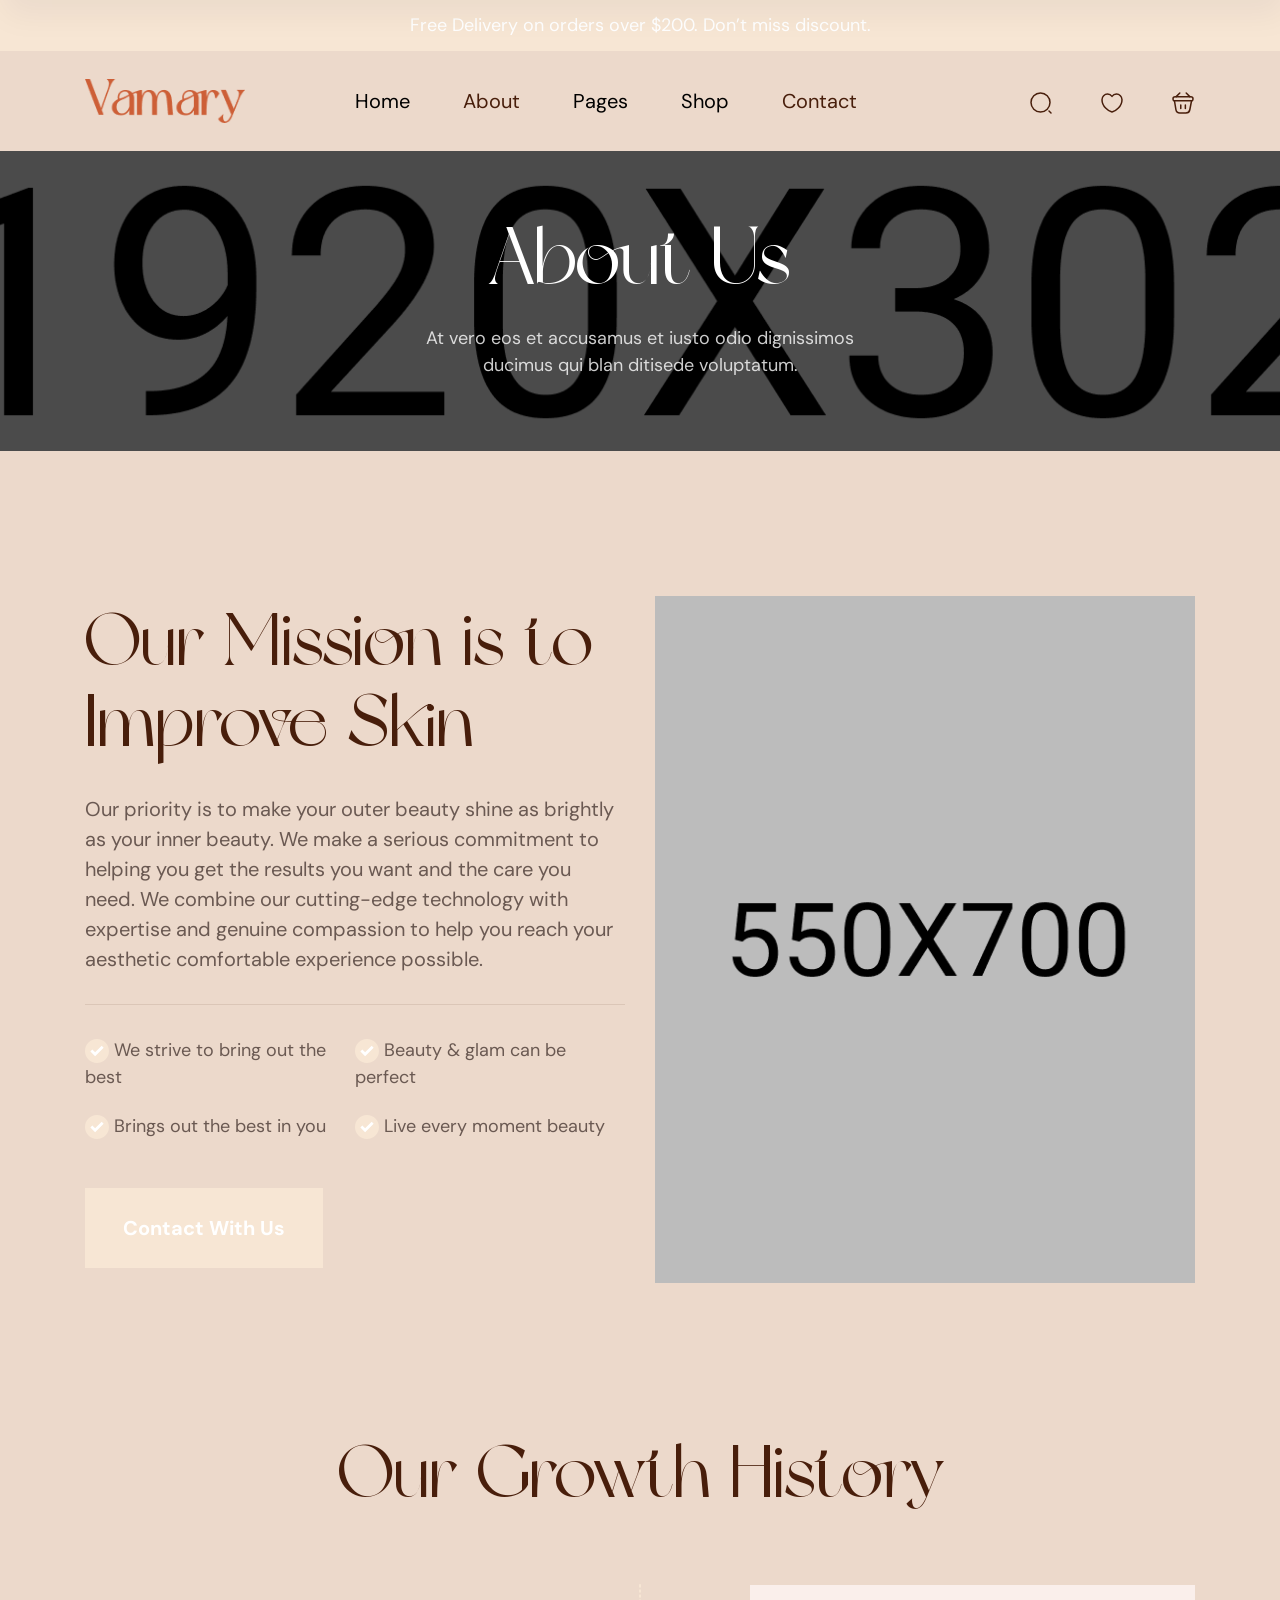
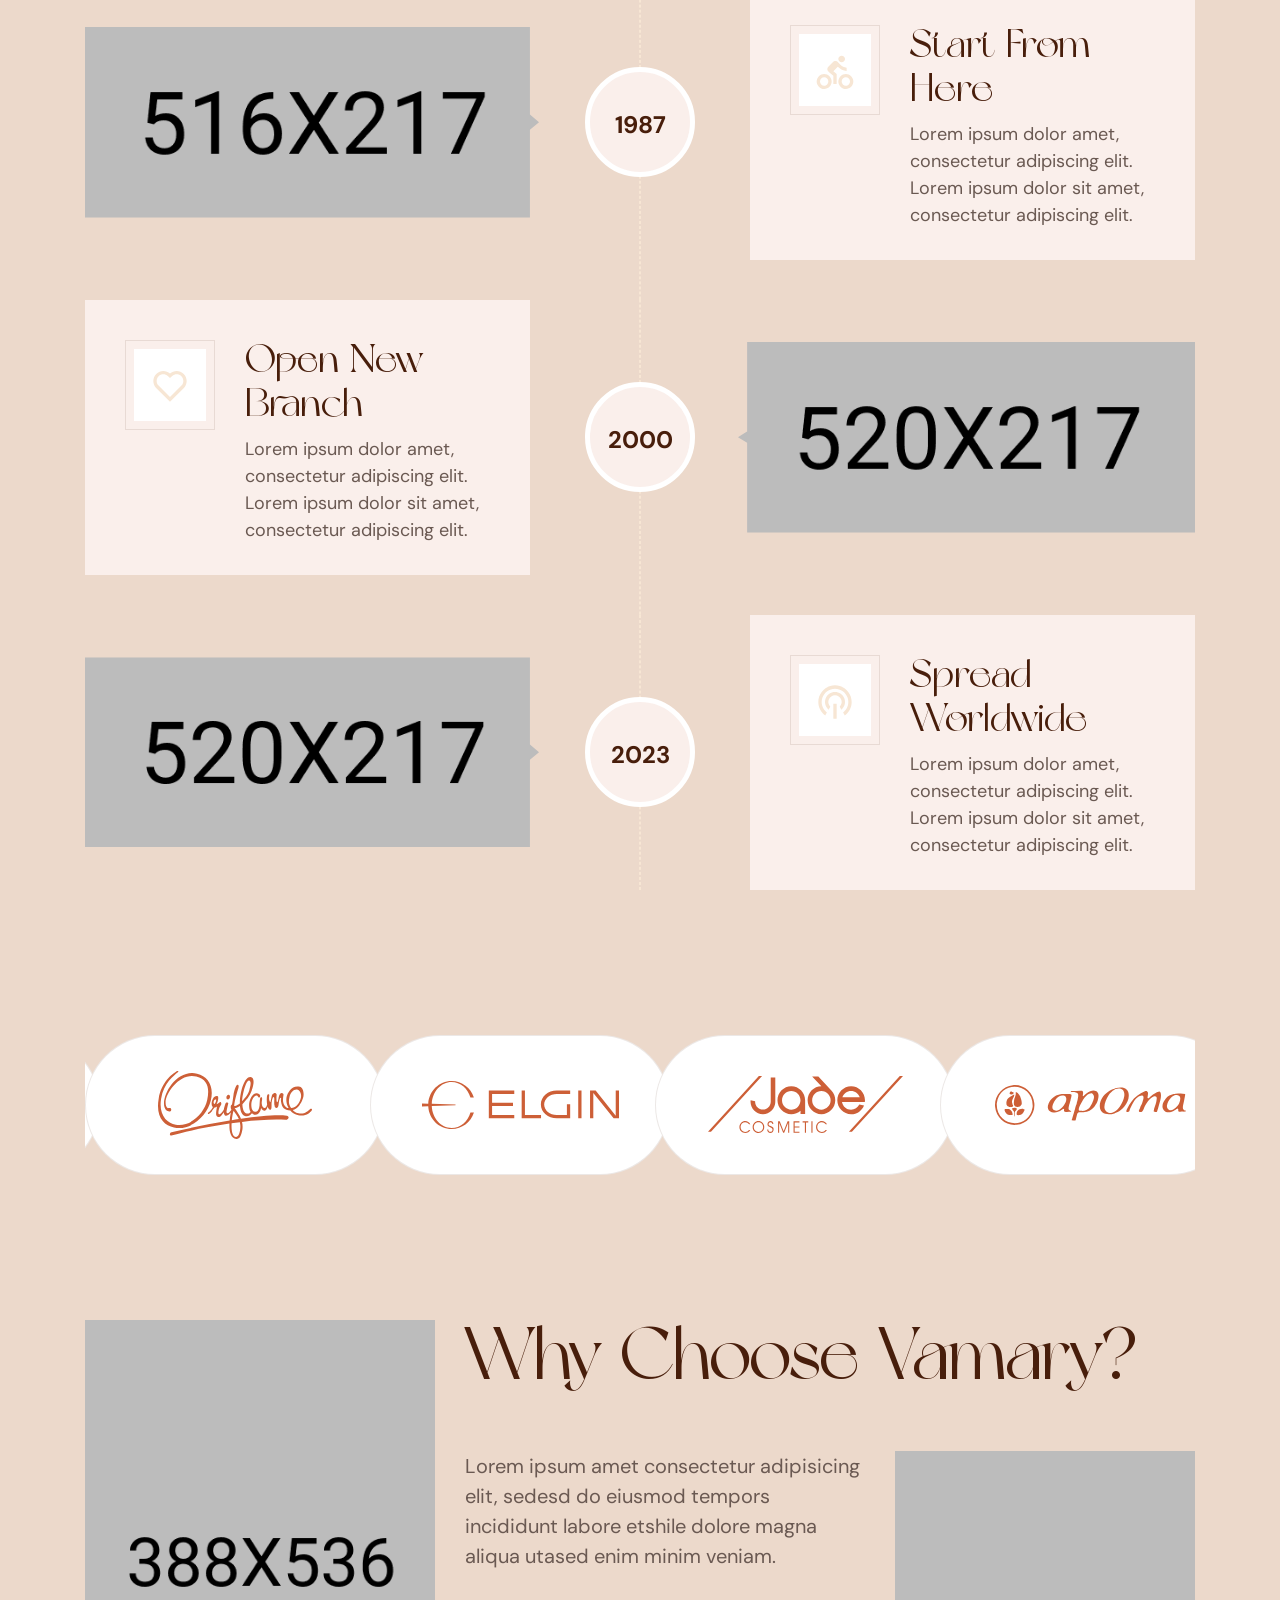
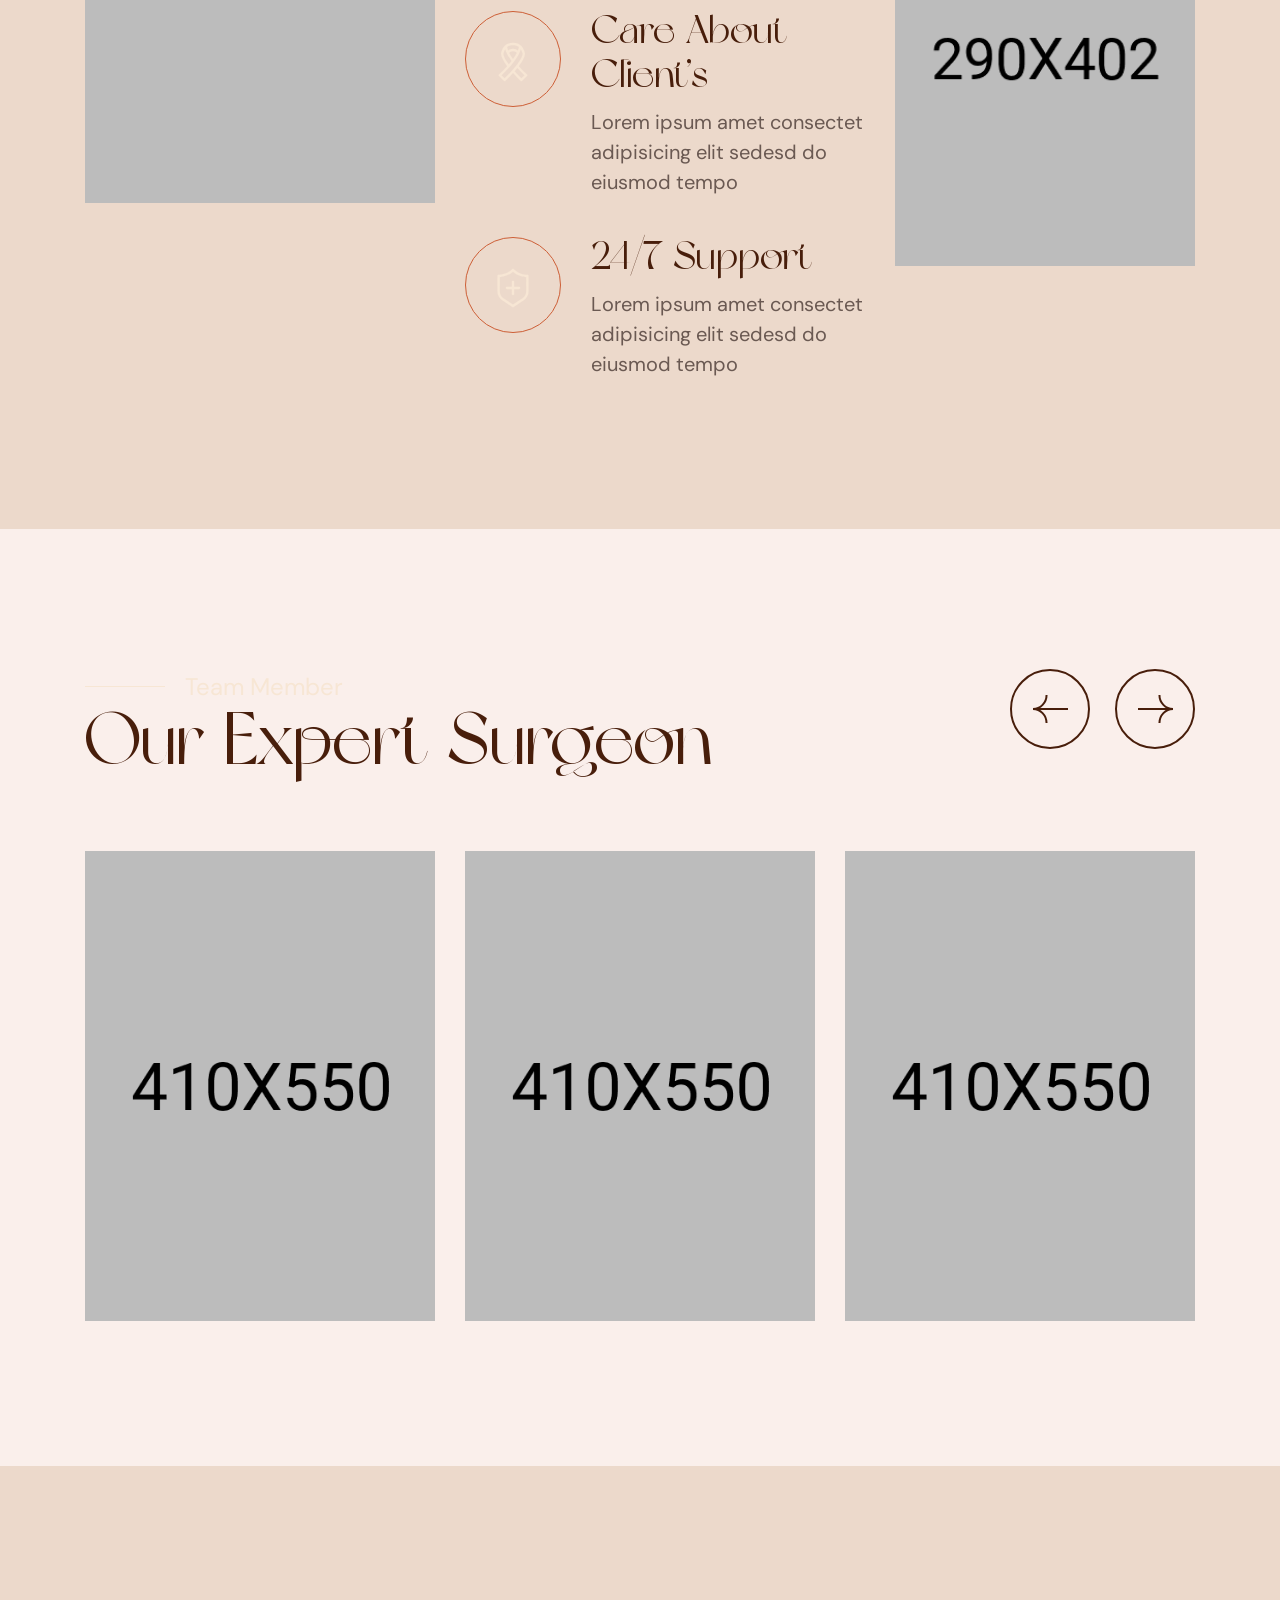
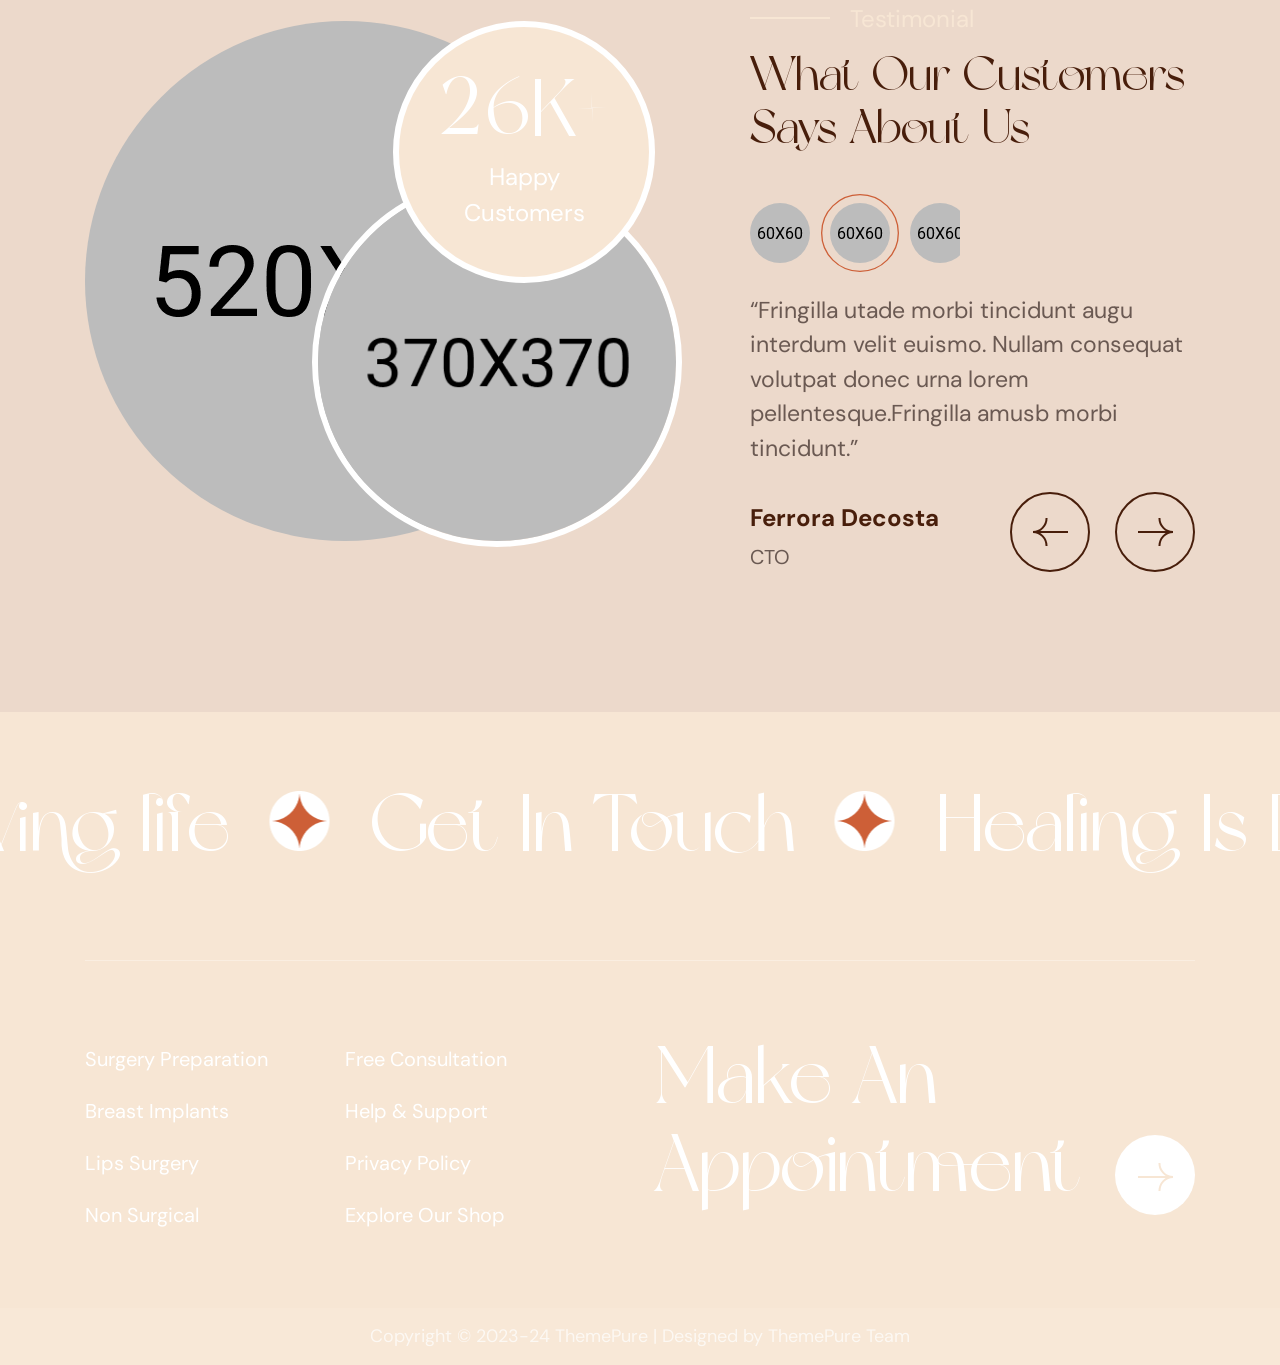
==== about.html @ edbf357f "init" ====
<!doctype html>
<html class="no-js" lang="zxx">
   <head>
      <meta charset="utf-8">
      <meta http-equiv="x-ua-compatible" content="ie=edge">
      <title>Vamary - Plastic Surgery HTML5 Template</title>
      <meta name="description" content="">
      <meta name="viewport" content="width=device-width, initial-scale=1">

      <!-- Place favicon.ico in the root directory -->
      <link rel="shortcut icon" type="image/x-icon" href="assets/img/logo/favicon.png">

      <!-- CSS here -->
      <link rel="stylesheet" href="assets/css/bootstrap.css">
      <link rel="stylesheet" href="assets/css/animate.css">
      <link rel="stylesheet" href="assets/css/swiper-bundle.css">
      <link rel="stylesheet" href="assets/css/slick.css">
      <link rel="stylesheet" href="assets/css/nouislider.css">
      <link rel="stylesheet" href="assets/css/magnific-popup.css">
      <link rel="stylesheet" href="assets/css/splide.css">
      <link rel="stylesheet" href="assets/css/font-awesome-pro.css">
      <link rel="stylesheet" href="assets/css/hover-reveal.css">
      <link rel="stylesheet" href="assets/css/odometer.css">
      <link rel="stylesheet" href="assets/css/spacing.css">
      <link rel="stylesheet" href="assets/css/main.css">
   </head>
   <body>
      <!--[if lte IE 9]>
      <p class="browserupgrade">You are using an <strong>outdated</strong> browser. Please <a href="https://browsehappy.com/">upgrade your browser</a> to improve your experience and security.</p>
      <![endif]-->


      <!-- pre loader area start -->
      <div id="loading">
         <div id="loading-center">
            <div id="loading-center-absolute">
               <div class="object" id="object_one"></div>
               <div class="object" id="object_two" style="left:20px;"></div>
               <div class="object" id="object_three" style="left:40px;"></div>
               <div class="object" id="object_four" style="left:60px;"></div>
               <div class="object" id="object_five" style="left:80px;"></div>
            </div>
         </div>
      </div>
      <!-- pre loader area end -->

      <!-- back to top start -->
      <div class="back-to-top-wrapper">
         <button id="back_to_top" type="button" class="back-to-top-btn">
            <svg width="12" height="7" viewBox="0 0 12 7" fill="none" xmlns="http://www.w3.org/2000/svg">
               <path d="M11 6L6 1L1 6" stroke="currentColor" stroke-width="1.5" stroke-linecap="round" stroke-linejoin="round"/>
            </svg>               
         </button>
      </div>
      <!-- back to top end -->

      <!-- header area start -->
      <header>
         <div class="header__area header-6">
            <div class="header__top theme-bg">
               <div class="container">
                  <div class="row">
                     <div class="col-lg-12">
                        <div class="header__top-content text-center">
                           <span>Free Delivery on orders over $200. Don’t miss discount.</span>
                        </div>
                     </div>
                  </div>
               </div>
            </div>
            <div class="header__bottom" id="header-sticky">
               <div class="container">
                  <div class="row align-items-center">
                     <div class="col-xxl-3 col-xl-2 col-lg-6 col-md-6 col-6">
                        <div class="logo">
                           <a href="index.html">
                              <img src="assets/img/logo/logo-2.png" alt="logo">
                           </a>
                        </div>
                     </div>
                     <div class="col-xxl-6 col-xl-7 d-none d-xl-block">
                        <div class="main-menu menu-position">
                           <nav id="mobile-menu" class="tp-main-menu-content">
                              <ul>
                                 <li class="has-dropdown">
                                    <a href="index.html">Home</a>
                                    <div class="tp-submenu has-homemenu">
                                       <div class="row gx-6 row-cols-1 row-cols-sm-2 row-cols-xl-4">
                                          <div class="col homemenu active">
                                             <div class="homemenu-thumb">
                                                <img src="assets/img/menu/home-1.jpg" alt="">
                                             </div>
                                             <div class="homemenu-btn">
                                                <a class="menu-btn" href="index.html">View Demo</a>
                                             </div>
                                          </div>
                                          <div class="col homemenu">
                                             <div class="homemenu-thumb">
                                                <img src="assets/img/menu/home-2.jpg" alt="">
                                             </div>
                                             <div class="homemenu-btn">
                                                <a class="menu-btn" href="index-2.html">View Demo</a>
                                             </div>
                                          </div>
                                          <div class="col homemenu">
                                             <div class="homemenu-thumb">
                                                <img src="assets/img/menu/home-3.jpg" alt="">
                                             </div>
                                             <div class="homemenu-btn">
                                                <a class="menu-btn" href="index-3.html">View Demo</a>
                                             </div>
                                          </div>
                                          <div class="col homemenu">
                                             <div class="homemenu-thumb">
                                                <img src="assets/img/menu/home-4.jpg" alt="">
                                             </div>
                                             <div class="homemenu-btn">
                                                <a class="menu-btn" href="index-4.html">View Demo</a>
                                             </div>
                                          </div>
                                          <div class="col homemenu">
                                             <div class="homemenu-thumb">
                                                <img src="assets/img/menu/home-5.jpg" alt="">
                                             </div>
                                             <div class="homemenu-btn">
                                                <a class="menu-btn" href="index-5.html">View Demo</a>
                                             </div>
                                          </div>
                                          <div class="col homemenu">
                                             <div class="homemenu-thumb">
                                                <img src="assets/img/menu/home-6.jpg" alt="">
                                             </div>
                                             <div class="homemenu-btn">
                                                <a class="menu-btn" href="index-6.html">View Demo</a>
                                             </div>
                                          </div>
                                          <div class="col homemenu">
                                             <div class="homemenu-thumb">
                                                <img src="assets/img/menu/home-7.jpg" alt="">
                                             </div>
                                             <div class="homemenu-btn">
                                                <a class="menu-btn" href="index-7.html">View Demo</a>
                                             </div>
                                          </div>
                                          <div class="col homemenu">
                                             <div class="homemenu-thumb comming-demo">
                                                <img src="assets/img/menu/home-7.jpg" alt="">
                                             </div>
                                             <div class="homemenu-btn comming-btn">
                                                <a class="menu-btn" href="comming-soon.html">Up Comming</a>
                                             </div>
                                          </div>
                                       </div>
                                    </div>
                                 </li>
                                 <li>
                                    <a href="about.html">About</a>
                                 </li>
                                 <li class="has-dropdown">
                                    <a href="#">Pages</a>
                                    <ul class="tp-submenu">
                                       <li><a href="case.html">Case</a></li>
                                       <li><a href="case-details.html">Case Details</a></li>
                                       <li><a href="services.html">Services</a></li>
                                       <li><a href="service-details.html">Services Details</a></li>
                                       <li><a href="team.html">Team</a></li>
                                       <li><a href="team-details.html">Team Details</a></li>
                                       <li><a href="pricing.html">Pricing</a></li>
                                       <li><a href="faq.html">FAQ</a></li>
                                       <li><a href="appointment.html">Appointment</a></li>
                                       <li><a href="blog.html">Blog</a></li>
                                       <li><a href="blog-grid.html">Blog Grid</a></li>
                                       <li><a href="blog-details.html">Blog Details</a></li>
                                    </ul>
                                 </li>
                                 <li class="has-dropdown">
                                    <a href="shop.html">Shop</a>
                                    <ul class="tp-submenu">
                                       <li><a href="shop.html">Shop</a></li>
                                       <li><a href="shop-details.html">Shop Details</a></li>
                                       <li><a href="cart.html">Cart</a></li>
                                       <li><a href="checkout.html">Checkout</a></li>
                                       <li><a href="wishlist.html">Wishlist</a></li>
                                       <li><a href="order.html">Order</a></li>
                                       <li><a href="login.html">Log In</a></li>
                                       <li><a href="register.html">Register</a></li>
                                       <li><a href="forgot.html">Reset Password</a></li>
                                    </ul>
                                 </li>
                                 <li>
                                    <a href="contact.html">Contact</a>
                                 </li>
                              </ul>
                           </nav>
                        </div>
                     </div>
                     <div class="col-xxl-3 col-xl-3 col-lg-6 col-md-6 col-6">
                        <div class="header__bottom-right d-flex justify-content-end align-items-center">
                           <div class="d-none d-sm-block">
                              <div class="header__right header-3__right header__opacity d-flex justify-content-end align-items-center">
                                 <button class="tp-search-toggle">
                                    <span>
                                       <svg width="24" height="24" viewBox="0 0 24 24" fill="none" xmlns="http://www.w3.org/2000/svg">
                                          <path d="M11.5 21C16.7467 21 21 16.7467 21 11.5C21 6.25329 16.7467 2 11.5 2C6.25329 2 2 6.25329 2 11.5C2 16.7467 6.25329 21 11.5 21Z" stroke="currentColor" stroke-width="1.5" stroke-linecap="round" stroke-linejoin="round"/>
                                          <path d="M22 22L20 20" stroke="currentColor" stroke-width="1.5" stroke-linecap="round" stroke-linejoin="round"/>
                                       </svg>
                                    </span>
                                 </button>
                                 <a href="wishlist.html">
                                    <span>
                                       <svg width="22" height="20" viewBox="0 0 22 20" fill="none" xmlns="http://www.w3.org/2000/svg">
                                          <path d="M11.62 18.8096C11.28 18.9296 10.72 18.9296 10.38 18.8096C7.48 17.8196 1 13.6896 1 6.68961C1 3.59961 3.49 1.09961 6.56 1.09961C8.38 1.09961 9.99 1.97961 11 3.33961C12.01 1.97961 13.63 1.09961 15.44 1.09961C18.51 1.09961 21 3.59961 21 6.68961C21 13.6896 14.52 17.8196 11.62 18.8096Z" stroke="currentColor" stroke-width="1.5" stroke-linecap="round" stroke-linejoin="round"/>
                                       </svg>
                                    </span>
                                 </a>
                                 <div class="cart-list-wrap">
                                    <a href="cart.html" class="cart-list-wrapper">
                                       <span>
                                          <svg width="24" height="24" viewBox="0 0 24 24" fill="none" xmlns="http://www.w3.org/2000/svg">
                                             <path d="M8.81141 2L5.19141 5.63" stroke="currentColor" stroke-width="1.5" stroke-miterlimit="10" stroke-linecap="round" stroke-linejoin="round"/>
                                             <path d="M15.1914 2L18.8114 5.63" stroke="currentColor" stroke-width="1.5" stroke-miterlimit="10" stroke-linecap="round" stroke-linejoin="round"/>
                                             <path d="M2 7.84961C2 5.99961 2.99 5.84961 4.22 5.84961H19.78C21.01 5.84961 22 5.99961 22 7.84961C22 9.99961 21.01 9.84961 19.78 9.84961H4.22C2.99 9.84961 2 9.99961 2 7.84961Z" stroke="currentColor" stroke-width="1.5"/>
                                             <path d="M9.76172 14V17.55" stroke="currentColor" stroke-width="1.5" stroke-linecap="round"/>
                                             <path d="M14.3594 14V17.55" stroke="currentColor" stroke-width="1.5" stroke-linecap="round"/>
                                             <path d="M3.5 10L4.91 18.64C5.23 20.58 6 22 8.86 22H14.89C18 22 18.46 20.64 18.82 18.76L20.5 10" stroke="currentColor" stroke-width="1.5" stroke-linecap="round"/>
                                          </svg>                                       
                                       </span>
                                    </a>
                                    <div class="mini-cart-box">
                                       <div class="mini-cart cart-list">
                                          <div class="mini-cart-item">
                                             <div class="mini-cart-thumb">
                                                <a href="shop-details.html"><img src="assets/img/product/product-7/product-9.jpg" alt=""></a>
                                             </div>
                                             <div class="mini-cart-content">
                                                <h5 class="mini-cart-title"><a href="shop-details.html">Cocooil - Body Oil</a></h5>
                                                <div class="mini-cart-price">
                                                   <span class="mini-cart-quantity">1 × 
                                                      <span class="mini-cart-amount">$26.00</span>
                                                   </span>
                                                </div>
                                             </div>
                                             <div class="mini-cart-remove">
                                                <a class="removeremove_from_cart_button" href="#">×</a>
                                             </div>
                                          </div>
                                          <div class="mini-cart-item">
                                             <div class="mini-cart-thumb">
                                                <a href="shop-details.html"><img src="assets/img/product/product-7/product-8.jpg" alt=""></a>
                                             </div>
                                             <div class="mini-cart-content">
                                                <h5 class="mini-cart-title"><a href="shop-details.html">Laneige Fresh Calming</a></h5>
                                                <div class="mini-cart-price">
                                                   <span class="mini-cart-quantity">3 × 
                                                      <span class="mini-cart-amount">$380.00</span>
                                                   </span>
                                                </div>
                                             </div>
                                             <div class="mini-cart-remove">
                                                <a class="removeremove_from_cart_button" href="#">×</a>
                                             </div>
                                          </div>
                                          <div class="mini-cart-item">
                                             <div class="mini-cart-thumb">
                                                <a href="shop-details.html"><img src="assets/img/product/product-7/product-7.jpg" alt=""></a>
                                             </div>
                                             <div class="mini-cart-content">
                                                <h5 class="mini-cart-title"><a href="shop-details.html">Black Rose Mask</a></h5>
                                                <div class="mini-cart-price">
                                                   <span class="mini-cart-quantity">2 × 
                                                      <span class="mini-cart-amount">$240.00</span>
                                                   </span>
                                                </div>
                                             </div>
                                             <div class="mini-cart-remove">
                                                <a class="removeremove_from_cart_button" href="#">×</a>
                                             </div>
                                          </div>
                                       </div>
                                       <div class="mini-cart-total">
                                          <strong>Subtotal:</strong>
                                          <span class="mini-cart-price-amount">$956.00</span>
                                       </div>
                                       <div class="mini-cart-buttons">
                                          <a class="tp-btn cart-btn" href="cart.html">View cart</a>
                                          <a class="tp-btn" href="checkout.html">Checkout</a>
                                       </div>
                                    </div>
                                 </div>
                              </div>
                           </div>
                           <div class="offcanvas-btn header__offcanvas-btn d-xl-none ml-20">
                              <button class="offcanvas-open-btn"><i class="fa-solid fa-bars"></i></button>
                           </div>
                        </div>
                     </div>
                  </div>
               </div>
            </div>
         </div>
      </header>
      <!-- header area end -->

      <!-- offcanvas area start -->
      <div class="offcanvas__area">
         <div class="offcanvas__wrapper">
            <div class="offcanvas__close">
               <button class="offcanvas__close-btn offcanvas-close-btn">
                  <svg width="12" height="12" viewBox="0 0 12 12" fill="none" xmlns="http://www.w3.org/2000/svg">
                     <path d="M11 1L1 11" stroke="currentColor" stroke-width="1.5" stroke-linecap="round"
                        stroke-linejoin="round" />
                     <path d="M1 1L11 11" stroke="currentColor" stroke-width="1.5" stroke-linecap="round"
                        stroke-linejoin="round" />
                  </svg>
               </button>
            </div>
            <div class="offcanvas__content">
               <div class="offcanvas__top mb-70 d-flex justify-content-between align-items-center">
                  <div class="offcanvas__logo logo">
                     <a href="index.html">
                        <img src="assets/img/logo/logo.png" alt="logo">
                     </a>
                  </div>
               </div>
               <div class="tp-main-menu-mobile"></div>
               <div class="offcanvas__btn">
                  <a href="contact.html" class="tp-btn-offcanvas">Getting Started <i
                        class="fa-regular fa-chevron-right"></i></a>
               </div>
               <div class="side-info-contact">
                  <span>we are here</span>
                  <p>1489 Langley Ave <br> Grand Forks Afb, North.</p>
               </div>
               <div class="side-info-social">
                  <a href="#"><i class="fa-brands fa-facebook-f"></i></a>
                  <a href="#"><i class="fa-brands fa-twitter"></i></a>
                  <a href="#"><i class="fa-brands fa-pinterest-p"></i></a>
                  <a href="#"><i class="fa-solid fa-paper-plane"></i></a>
               </div>
            </div>
         </div>
      </div>
      <div class="body-overlay"></div>
      <!-- offcanvas area end -->

      <!-- header-search -->
      <div class="tpsearchbar tp-sidebar-area">
         <button class="tpsearchbar__close"><i class="fal fa-times"></i></button>
         <div class="search-wrap text-center">
            <div class="container">
               <div class="row justify-content-center">
                  <div class="col-lg-8 col-md-12 col-12 pt-100 pb-100">
                     <h2 class="tpsearchbar__title">What Are You Looking For?</h2>
                     <div class="tpsearchbar__form">
                        <form action="#">
                           <input type="text" name="search" placeholder="Search Product...">
                           <button class="tpsearchbar__search-btn"><i class="fal fa-search"></i></button>
                        </form>
                     </div>
                  </div>
               </div>
            </div>
         </div>
      </div>
      <div class="search-body-overlay"></div>
      <!-- header-search-end -->

      <main>

         <!-- breadcrumb-area-start -->
         <section class="breadcrumb-area tpbreadcrumb-overlay" data-background="assets/img/breadcrumb/breadcrumb-bg-2.jpg">
            <div class="container">
               <div class="row align-items-center">
                  <div class="col-12">
                     <div class="tpbreadcrumb text-center">
                        <h2 class="tpbreadcrumb-title">About Us</h2>
                        <p>At vero eos et accusamus et iusto odio dignissimos <br> ducimus qui blan ditisede voluptatum.</p>
                     </div>
                  </div>
               </div>
            </div>
         </section>
         <!-- breadcrumb-area-end -->

         <!-- about-area-start -->
         <section class="about-area pt-145 pb-95">
            <div class="container">
               <div class="row align-items-center">
                  <div class="col-xl-6 col-lg-7">
                     <div class="about-inner mb-60">
                        <div class="tpsection mb-30">
                           <h2 class="tpsection-title mb-25">Our Mission is to Improve Skin</h2>
                           <p>
                              Our priority is to make your outer beauty shine as brightly as your inner beauty. We make a serious commitment to helping you get the results you want and the care you need. We combine our cutting-edge technology with expertise and genuine compassion to help you reach your aesthetic comfortable experience possible.
                           </p>
                        </div>
                        <ul>
                           <li>
                              <span>
                                 <svg width="24" height="24" viewBox="0 0 24 24" fill="none" xmlns="http://www.w3.org/2000/svg">
                                    <g clip-path="url(#clip0_364_2683)">
                                    <path d="M12.0001 0C18.6301 0 24.0001 5.37 24.0001 12C24.0001 18.63 18.6301 24 12.0001 24C5.37006 24 5.59967e-05 18.63 5.59967e-05 12C-0.019944 5.39 5.32006 0.02 11.9301 0C11.9501 0 11.9801 0 12.0001 0Z" fill="currentColor"/><path d="M18.6516 8.69027L10.1316 17.2203L5.35156 12.4803L7.30156 10.5703L10.1316 13.3603L16.7016 6.78027L18.6516 8.69027Z" fill="white"/></g> <defs><clipPath id="clip0_364_26831"><rect width="24" height="24" fill="white"/></clipPath></defs>
                                 </svg>
                              </span>
                              We strive to bring out the best
                           </li>
                           <li>
                              <span>
                                 <svg width="24" height="24" viewBox="0 0 24 24" fill="none" xmlns="http://www.w3.org/2000/svg">
                                    <g clip-path="url(#clip0_364_2683)">
                                    <path d="M12.0001 0C18.6301 0 24.0001 5.37 24.0001 12C24.0001 18.63 18.6301 24 12.0001 24C5.37006 24 5.59967e-05 18.63 5.59967e-05 12C-0.019944 5.39 5.32006 0.02 11.9301 0C11.9501 0 11.9801 0 12.0001 0Z" fill="currentColor"/><path d="M18.6516 8.69027L10.1316 17.2203L5.35156 12.4803L7.30156 10.5703L10.1316 13.3603L16.7016 6.78027L18.6516 8.69027Z" fill="white"/></g> <defs><clipPath id="clip0_364_26832"><rect width="24" height="24" fill="white"/></clipPath></defs>
                                 </svg>
                              </span>
                              Beauty & glam can be perfect
                           </li>
                           <li>
                              <span>
                                 <svg width="24" height="24" viewBox="0 0 24 24" fill="none" xmlns="http://www.w3.org/2000/svg">
                                    <g clip-path="url(#clip0_364_2683)">
                                    <path d="M12.0001 0C18.6301 0 24.0001 5.37 24.0001 12C24.0001 18.63 18.6301 24 12.0001 24C5.37006 24 5.59967e-05 18.63 5.59967e-05 12C-0.019944 5.39 5.32006 0.02 11.9301 0C11.9501 0 11.9801 0 12.0001 0Z" fill="currentColor"/><path d="M18.6516 8.69027L10.1316 17.2203L5.35156 12.4803L7.30156 10.5703L10.1316 13.3603L16.7016 6.78027L18.6516 8.69027Z" fill="white"/></g> <defs><clipPath id="clip0_364_26833"><rect width="24" height="24" fill="white"/></clipPath></defs>
                                 </svg>
                              </span>
                              Brings out the best in you
                           </li>
                           <li>
                              <span>
                                 <svg width="24" height="24" viewBox="0 0 24 24" fill="none" xmlns="http://www.w3.org/2000/svg">
                                    <g clip-path="url(#clip0_364_2683)">
                                    <path d="M12.0001 0C18.6301 0 24.0001 5.37 24.0001 12C24.0001 18.63 18.6301 24 12.0001 24C5.37006 24 5.59967e-05 18.63 5.59967e-05 12C-0.019944 5.39 5.32006 0.02 11.9301 0C11.9501 0 11.9801 0 12.0001 0Z" fill="currentColor"/><path d="M18.6516 8.69027L10.1316 17.2203L5.35156 12.4803L7.30156 10.5703L10.1316 13.3603L16.7016 6.78027L18.6516 8.69027Z" fill="white"/></g> <defs><clipPath id="clip0_364_26834"><rect width="24" height="24" fill="white"/></clipPath></defs>
                                 </svg>
                              </span>
                              Live every moment beauty
                           </li>
                        </ul>
                        <div class="about-inner-btn">
                           <a href="contact.html" class="tp-btn">Contact With Us</a>
                        </div>
                     </div>
                  </div>
                  <div class="col-xl-6 col-lg-5">
                     <div class="about-inner-wrap text-lg-end mb-60 wow fadeInRight" data-wow-duration="1s" data-wow-delay=".2s">
                        <div class="about-inner-thumb">
                           <img src="assets/img/about/inner/about-inner-1.png" alt="">
                        </div>
                     </div>
                  </div>
               </div>
            </div>
         </section>
         <!-- about-area-end -->

         <!-- history-area-start -->
         <section class="history-area pb-105">
            <div class="container">
               <div class="row">
                  <div class="col-lg-12">
                     <div class="tpsection text-center mb-65">
                        <h2 class="tpsection-title">Our Growth History</h2>
                     </div>
                  </div>
               </div>
               <div class="history-item-main">
                  <ul>
                     <li>
                        <div class="history-item-meta">
                           <div class="row align-items-center">
                              <div class="col-lg-5">
                                 <div class="history-item mb-40 wow fadeInRight" data-wow-duration="1s" data-wow-delay=".2s">
                                    <div class="history-thumb">
                                       <img src="assets/img/history/history-thumb-1.jpg" alt="">
                                    </div>
                                 </div>
                              </div>
                              <div class="col-lg-2">
                                 <div class="history-item mb-40">
                                    <div class="history-item-year text-center">
                                       <span>1987</span>
                                    </div>
                                 </div>
                              </div>
                              <div class="col-lg-5">
                                 <div class="history-item history-content-box mb-40 wow fadeInLeft" data-wow-duration="1s" data-wow-delay=".2s">
                                    <div class="history-item-icon">
                                       <i>
                                          <span>
                                             <svg width="38" height="34" viewBox="0 0 38 34" fill="none" xmlns="http://www.w3.org/2000/svg">
                                                <path d="M8.16675 34.0003C7.18183 34.0003 6.20656 33.8063 5.29662 33.4294C4.38668 33.0525 3.55989 32.5001 2.86345 31.8036C2.16701 31.1072 1.61456 30.2804 1.23765 29.3705C0.860741 28.4605 0.666748 27.4852 0.666748 26.5003C0.666748 25.5154 0.860741 24.5401 1.23765 23.6302C1.61456 22.7203 2.16701 21.8935 2.86345 21.197C3.55989 20.5006 4.38668 19.9481 5.29662 19.5712C6.20656 19.1943 7.18183 19.0003 8.16675 19.0003C10.1559 19.0003 12.0635 19.7905 13.47 21.197C14.8766 22.6035 15.6667 24.5112 15.6667 26.5003C15.6667 28.4894 14.8766 30.3971 13.47 31.8036C12.0635 33.2101 10.1559 34.0003 8.16675 34.0003V34.0003ZM8.16675 30.667C9.27182 30.667 10.3316 30.228 11.113 29.4466C11.8944 28.6652 12.3334 27.6054 12.3334 26.5003C12.3334 25.3953 11.8944 24.3354 11.113 23.554C10.3316 22.7726 9.27182 22.3337 8.16675 22.3337C7.06168 22.3337 6.00187 22.7726 5.22047 23.554C4.43907 24.3354 4.00008 25.3953 4.00008 26.5003C4.00008 27.6054 4.43907 28.6652 5.22047 29.4466C6.00187 30.228 7.06168 30.667 8.16675 30.667V30.667ZM29.8334 34.0003C28.8485 34.0003 27.8732 33.8063 26.9633 33.4294C26.0533 33.0525 25.2266 32.5001 24.5301 31.8036C23.8337 31.1072 23.2812 30.2804 22.9043 29.3705C22.5274 28.4605 22.3334 27.4852 22.3334 26.5003C22.3334 25.5154 22.5274 24.5401 22.9043 23.6302C23.2812 22.7203 23.8337 21.8935 24.5301 21.197C25.2266 20.5006 26.0533 19.9481 26.9633 19.5712C27.8732 19.1943 28.8485 19.0003 29.8334 19.0003C31.8225 19.0003 33.7302 19.7905 35.1367 21.197C36.5432 22.6035 37.3334 24.5112 37.3334 26.5003C37.3334 28.4894 36.5432 30.3971 35.1367 31.8036C33.7302 33.2101 31.8225 34.0003 29.8334 34.0003V34.0003ZM29.8334 30.667C30.9385 30.667 31.9983 30.228 32.7797 29.4466C33.5611 28.6652 34.0001 27.6054 34.0001 26.5003C34.0001 25.3953 33.5611 24.3354 32.7797 23.554C31.9983 22.7726 30.9385 22.3337 29.8334 22.3337C28.7283 22.3337 27.6685 22.7726 26.8871 23.554C26.1057 24.3354 25.6667 25.3953 25.6667 26.5003C25.6667 27.6054 26.1057 28.6652 26.8871 29.4466C27.6685 30.228 28.7283 30.667 29.8334 30.667ZM17.3717 16.1753L20.6667 19.0003V29.0003H17.3334V20.667L12.8017 16.8903C12.3985 16.6132 12.0612 16.2507 11.8138 15.8285C11.5664 15.4064 11.4149 14.9349 11.3702 14.4477C11.3255 13.9604 11.3887 13.4693 11.5551 13.0092C11.7216 12.549 11.9873 12.1312 12.3334 11.7853L17.0467 7.07199C17.3563 6.76232 17.7238 6.51667 18.1283 6.34907C18.5328 6.18147 18.9664 6.0952 19.4042 6.0952C19.8421 6.0952 20.2757 6.18147 20.6802 6.34907C21.0847 6.51667 21.4522 6.76232 21.7617 7.07199L24.1184 9.42866C25.8835 11.2 28.173 12.3545 30.6467 12.7203L30.6301 16.0787C27.2737 15.6923 24.1474 14.1794 21.7617 11.787L17.3717 16.1753V16.1753ZM25.6667 7.33366C24.7827 7.33366 23.9348 6.98247 23.3097 6.35735C22.6846 5.73223 22.3334 4.88438 22.3334 4.00033C22.3334 3.11627 22.6846 2.26842 23.3097 1.6433C23.9348 1.01818 24.7827 0.666992 25.6667 0.666992C26.5508 0.666992 27.3986 1.01818 28.0238 1.6433C28.6489 2.26842 29.0001 3.11627 29.0001 4.00033C29.0001 4.88438 28.6489 5.73223 28.0238 6.35735C27.3986 6.98247 26.5508 7.33366 25.6667 7.33366V7.33366Z" fill="currentColor"/>
                                             </svg>
                                          </span>
                                       </i>
                                    </div>
                                    <div class="history-item-content">
                                       <h5 class="history-item-title">Start From Here</h5>
                                       <p>Lorem ipsum dolor amet, consectetur adipiscing elit. Lorem ipsum dolor sit amet, consectetur adipiscing elit.</p>
                                    </div>
                                 </div>
                              </div>
                           </div>
                        </div>
                     </li>
                     <li>
                        <div class="history-item-meta">
                           <div class="row align-items-center">
                              <div class="col-lg-5">
                                 <div class="history-item history-content-box mb-40 wow fadeInRight" data-wow-duration="1s" data-wow-delay=".4s">
                                    <div class="history-item-icon">
                                       <i>
                                          <span>
                                             <svg width="34" height="31" viewBox="0 0 34 31" fill="none" xmlns="http://www.w3.org/2000/svg">
                                                <path d="M17.0016 2.5483C20.9166 -0.9667 26.9666 -0.850033 30.7383 2.9283C34.5083 6.7083 34.6383 12.7283 31.1316 16.655L16.9983 30.8083L2.86826 16.655C-0.638405 12.7283 -0.506738 6.6983 3.2616 2.9283C7.0366 -0.845033 13.0749 -0.9717 17.0016 2.5483V2.5483ZM28.3783 5.2833C25.8783 2.77997 21.8449 2.6783 19.2283 5.0283L17.0033 7.02497L14.7766 5.02997C12.1516 2.67663 8.12659 2.77997 5.61993 5.28663C3.1366 7.76997 3.0116 11.745 5.29993 14.3716L16.9999 26.09L28.6999 14.3733C30.9899 11.745 30.8649 7.77497 28.3783 5.2833V5.2833Z" fill="currentColor"/>
                                             </svg>
                                          </span>
                                       </i>
                                    </div>
                                    <div class="history-item-content">
                                       <h5 class="history-item-title">Open New Branch</h5>
                                       <p>Lorem ipsum dolor amet, consectetur adipiscing elit. Lorem ipsum dolor sit amet, consectetur adipiscing elit.</p>
                                    </div>
                                 </div>
                              </div>
                              <div class="col-lg-2">
                                 <div class="history-item mb-40">
                                    <div class="history-item-year text-center">
                                       <span>2000</span>
                                    </div>
                                 </div>
                              </div>
                              <div class="col-lg-5">
                                 <div class="history-item mb-40 wow fadeInLeft" data-wow-duration="1s" data-wow-delay=".4s">
                                    <div class="history-thumb-2">
                                       <img src="assets/img/history/history-thumb-3.jpg" alt="">
                                    </div>
                                 </div>
                              </div>
                           </div>
                        </div>
                     </li>
                     <li>
                        <div class="history-item-meta">
                           <div class="row align-items-center">
                              <div class="col-lg-5">
                                 <div class="history-item mb-40 wow fadeInRight" data-wow-duration="1s" data-wow-delay=".6s">
                                    <div class="history-thumb">
                                       <img src="assets/img/history/history-thumb-2.jpg" alt="">
                                    </div>
                                 </div>
                              </div>
                              <div class="col-lg-2">
                                 <div class="history-item mb-40">
                                    <div class="history-item-year text-center">
                                       <span>2023</span>
                                    </div>
                                 </div>
                              </div>
                              <div class="col-lg-5">
                                 <div class="history-item history-content-box mb-40 wow fadeInLeft" data-wow-duration="1s" data-wow-delay=".6s">
                                    <div class="history-item-icon">
                                       <i>
                                          <span>
                                             <svg width="34" height="34" viewBox="0 0 34 34" fill="none" xmlns="http://www.w3.org/2000/svg">
                                                <path d="M7.19326 30.478C5.06664 28.9328 3.33628 26.9058 2.14391 24.563C0.951527 22.2203 0.331039 19.6284 0.333258 16.9997C0.333258 7.79468 7.79492 0.333008 16.9999 0.333008C26.2049 0.333008 33.6666 7.79468 33.6666 16.9997C33.6688 19.6284 33.0483 22.2203 31.8559 24.563C30.6636 26.9058 28.9332 28.9328 26.8066 30.478L25.1149 27.5797C27.3256 25.884 28.9495 23.5384 29.7586 20.8723C30.5677 18.2063 30.5214 15.3538 29.626 12.7155C28.7307 10.0771 27.0314 7.78556 24.7668 6.16261C22.5021 4.53967 19.786 3.6669 16.9999 3.6669C14.2138 3.6669 11.4977 4.53967 9.23309 6.16261C6.96848 7.78556 5.26916 10.0771 4.37382 12.7155C3.47848 15.3538 3.43211 18.2063 4.24122 20.8723C5.05033 23.5384 6.67426 25.884 8.88492 27.5797L7.19326 30.478V30.478ZM10.5833 24.6697C9.0083 23.352 7.87716 21.5815 7.34351 19.5986C6.80986 17.6157 6.89959 15.5166 7.6005 13.5865C8.30141 11.6564 9.57951 9.98884 11.2612 8.81042C12.9428 7.63199 14.9465 6.99984 16.9999 6.99984C19.0534 6.99984 21.057 7.63199 22.7387 8.81042C24.4203 9.98884 25.6984 11.6564 26.3993 13.5865C27.1003 15.5166 27.19 17.6157 26.6563 19.5986C26.1227 21.5815 24.9915 23.352 23.4166 24.6697L21.6999 21.7263C22.6362 20.7956 23.2751 19.6078 23.5356 18.3135C23.796 17.0192 23.6663 15.6767 23.1629 14.4562C22.6595 13.2358 21.805 12.1922 20.7078 11.4579C19.6107 10.7236 18.3202 10.3316 16.9999 10.3316C15.6797 10.3316 14.3892 10.7236 13.292 11.4579C12.1948 12.1922 11.3404 13.2358 10.8369 14.4562C10.3335 15.6767 10.2038 17.0192 10.4643 18.3135C10.7247 19.6078 11.3636 20.7956 12.2999 21.7263L10.5833 24.6697V24.6697ZM15.3333 18.6663H18.6666V33.6663H15.3333V18.6663Z" fill="currentColor"/>
                                                </svg>
                                          </span>
                                       </i>
                                    </div>
                                    <div class="history-item-content">
                                       <h5 class="history-item-title">Spread Worldwide</h5>
                                       <p>Lorem ipsum dolor amet, consectetur adipiscing elit. Lorem ipsum dolor sit amet, consectetur adipiscing elit.</p>
                                    </div>
                                 </div>
                              </div>
                           </div>
                        </div>
                     </li>
                  </ul>
               </div>
            </div>
         </section>
         <!-- history-area-end -->

         <!-- brand-area-start -->
         <div class="brand-area pb-145">
            <div class="container">
               <div class="row">
                  <div class="col-lg-12">
                     <div class="swiper-container brand-active">
                        <div class="swiper-wrapper">
                           <div class="swiper-slide">
                              <div class="brand-item">
                                 <a href="#">
                                    <img src="assets/img/brand/sponsor-1.svg" alt="">
                                 </a>
                              </div>
                           </div>
                           <div class="swiper-slide">
                              <div class="brand-item">
                                 <a href="#">
                                    <img src="assets/img/brand/sponsor-2.svg" alt="">
                                 </a>
                              </div>
                           </div>
                           <div class="swiper-slide">
                              <div class="brand-item">
                                 <a href="#">
                                    <img src="assets/img/brand/sponsor-3.svg" alt="">
                                 </a>
                              </div>
                           </div>
                           <div class="swiper-slide">
                              <div class="brand-item">
                                 <a href="#">
                                    <img src="assets/img/brand/sponsor-4.svg" alt="">
                                 </a>
                              </div>
                           </div>
                        </div>
                     </div>
                  </div>
               </div>
            </div>
         </div>
         <!-- brand-area-end -->

         <!-- choose-area-start -->
         <section class="choose-area pb-60">
            <div class="container">
               <div class="row">
                  <div class="col-xl-4 col-lg-12">
                     <div class="choose-inner-thumb text-lg-end mb-50 wow fadeInLeft" data-wow-duration="1s" data-wow-delay=".4s">
                        <img src="assets/img/choose/choose-inner-1.png" alt="">
                     </div>
                  </div>
                  <div class="col-xl-8 col-lg-12">
                     <div class="choose-inner-wrap mb-50">
                        <div class="tpsection mb-50">
                           <h2 class="tpsection-title">Why Choose Vamary?</h2>
                        </div>
                        <div class="choose-inner-info d-flex">
                           <div class="choose-inner-content">
                              <div class="choose-inner-text">
                                 <p>Lorem ipsum amet consectetur adipisicing elit, sedesd do eiusmod tempors incididunt  labore etshile dolore magna aliqua utased enim minim veniam.</p>
                              </div>
                              <div class="about-3-list-item mb-25">
                                 <div class="about-3-list-icon">
                                    <span>
                                       <svg width="30" height="40" viewBox="0 0 30 40" fill="none" xmlns="http://www.w3.org/2000/svg">
                                          <path d="M28.9954 32.3C28.9554 32.2656 25.1202 28.866 20.8486 24.1272C24.2702 19.614 27.001 14.9616 27.001 11.6C27.001 11.5016 26.9894 11.4044 26.9646 11.3092C25.8374 6.79759 23.3706 0.799988 15.001 0.799988C6.63136 0.799988 4.16456 6.79759 3.03736 11.3092C3.01256 11.4044 3.00096 11.5016 3.00096 11.6C3.00096 14.614 5.01056 18.7204 9.14056 24.1356C4.88176 28.856 1.09096 32.226 1.00656 32.3C0.759357 32.5192 0.611757 32.832 0.602157 33.1624C0.591757 33.494 0.718157 33.814 0.952557 34.0484L5.75256 38.8484C5.98696 39.0828 6.29376 39.2 6.60096 39.2C6.89496 39.2 7.19056 39.092 7.42136 38.8752C7.75136 38.566 11.1374 35.3728 15.0026 31.1112C19.0038 35.5132 22.5426 38.8392 22.581 38.8752C22.8114 39.092 23.107 39.2 23.401 39.2C23.7082 39.2 24.015 39.0828 24.2494 38.8484L29.0494 34.0484C29.2838 33.814 29.4102 33.494 29.3998 33.1624C29.3906 32.832 29.2438 32.5192 28.9954 32.3ZM15.0086 16.94C13.4726 14.8064 12.2214 12.8016 11.2734 10.9396C11.3402 10.82 12.2862 9.19999 15.001 9.19999C17.7594 9.19999 18.697 10.8804 18.7274 10.9368C18.729 10.9396 18.731 10.9416 18.7322 10.944C17.7154 12.942 16.4298 14.9688 15.0086 16.94V16.94ZM20.851 4.96359C20.6638 6.11799 20.303 7.32079 19.819 8.54759C18.923 7.71599 17.4002 6.79999 15.001 6.79999C12.6126 6.79999 11.0846 7.70959 10.187 8.53799C9.68616 7.26639 9.35056 6.07479 9.17136 4.96079C10.5594 3.88159 12.4238 3.19999 15.001 3.19999C17.585 3.19999 19.461 3.87839 20.851 4.96359ZM5.40336 11.7408C5.81016 10.1452 6.34856 8.54359 7.20616 7.16559C8.15576 10.5984 10.263 14.5452 13.5026 18.9484C12.6062 20.1024 11.6826 21.2264 10.7602 22.2984C6.47896 16.6028 5.45616 13.4364 5.40336 11.7408V11.7408ZM6.62216 36.3244L3.54136 33.2436C7.17656 29.892 19.9114 17.5884 22.8094 7.18679C23.6602 8.56039 24.1946 10.154 24.599 11.7408C24.4158 17.9376 12.2918 30.8668 6.62216 36.3244V36.3244ZM23.3834 36.3208C22.0898 35.066 19.4566 32.452 16.6098 29.3076C17.527 28.2572 18.4506 27.1624 19.3494 26.046C22.3642 29.3656 25.0846 31.9676 26.4618 33.2408L23.3834 36.3208Z" fill="currentColor"/>
                                       </svg>
                                    </span>
                                 </div>
                                 <div class="about-3-list-content">
                                    <h4 class="about-3-list-title">Care About Client’s</h4>
                                    <p>Lorem ipsum amet consectet adipisicing elit sedesd do eiusmod tempo</p>
                                 </div>
                              </div>
                              <div class="about-3-list-item mb-25">
                                 <div class="about-3-list-icon">
                                    <span>
                                       <svg width="32" height="40" viewBox="0 0 32 40" fill="none" xmlns="http://www.w3.org/2000/svg">
                                          <path d="M16.0004 39.2C15.7684 39.2 15.5364 39.1328 15.3348 38.9984L5.20959 32.2484C2.19799 30.2404 0.400391 26.8812 0.400391 23.2624V7.99999C0.400391 7.33839 0.937191 6.80239 1.59879 6.79999C1.67799 6.79999 9.59199 6.71079 15.152 1.15159C15.6208 0.682788 16.38 0.682788 16.8488 1.15159C22.4328 6.73559 30.3212 6.79999 30.4004 6.79999C31.0632 6.79999 31.6004 7.33719 31.6004 7.99999V23.2624C31.6004 26.8812 29.8028 30.2404 26.7912 32.2484L16.666 38.9984C16.4644 39.1328 16.2324 39.2 16.0004 39.2ZM2.80039 9.13559V23.2624C2.80039 26.0772 4.19919 28.69 6.54119 30.2516L16.0004 36.558L25.4596 30.2516C27.8016 28.69 29.2004 26.0772 29.2004 23.2624V9.13559C26.708 8.91479 20.8344 7.94079 16.0004 3.64839C11.1664 7.94079 5.29279 8.91479 2.80039 9.13559ZM22.0004 18.8H17.2004V14C17.2004 13.3372 16.6632 12.8 16.0004 12.8C15.3376 12.8 14.8004 13.3372 14.8004 14V18.8H10.0004C9.33759 18.8 8.80039 19.3372 8.80039 20C8.80039 20.6628 9.33759 21.2 10.0004 21.2H14.8004V26C14.8004 26.6628 15.3376 27.2 16.0004 27.2C16.6632 27.2 17.2004 26.6628 17.2004 26V21.2H22.0004C22.6632 21.2 23.2004 20.6628 23.2004 20C23.2004 19.3372 22.6632 18.8 22.0004 18.8Z" fill="currentColor"/>
                                       </svg>
                                    </span>
                                 </div>
                                 <div class="about-3-list-content">
                                    <h4 class="about-3-list-title">24/7 Support</h4>
                                    <p>Lorem ipsum amet consectet adipisicing elit sedesd do eiusmod tempo</p>
                                 </div>
                              </div>
                           </div>
                           <div class="choose-inner-sm-thumb wow fadeInRight" data-wow-duration="1s" data-wow-delay=".4s">
                              <img src="assets/img/choose/choose-inner-2.png" alt="">
                           </div> 
                        </div>
                     </div>
                  </div>
               </div>
            </div>
         </section>
         <!-- choose-area-end -->

         <!-- team-area-start -->
         <section class="team-area theme-bg-7 pt-140 pb-105">
            <div class="container">
               <div class="row">
                  <div class="col-lg-9">
                     <div class="tpsection mb-65">
                        <div class="tpsection-sub-title">
                           <span>Team Member</span>
                        </div>
                        <h2 class="tpsection-title">Our Expert Surgeon</h2>
                     </div>
                  </div>
                  <div class="col-lg-3">
                     <div class="team-arrows mb-65 d-flex align-items-center justify-content-end">
                        <div class="team-single-arrow team-button-prev">
                           <span>
                              <svg width="35" height="28" viewBox="0 0 35 28" fill="none" xmlns="http://www.w3.org/2000/svg">
                                 <g clip-path="url(#clip0_326_651)">
                                 <path d="M35 13.9954H3.29442e-07" stroke="currentColor" stroke-width="2" stroke-miterlimit="10"/>
                                 <path d="M13.5547 0C13.5547 7.73574 7.49212 13.9953 -0.000121431 13.9953" stroke="currentColor" stroke-width="2" stroke-miterlimit="10"/>
                                 <path d="M-0.000121431 13.9954C7.49212 13.9954 13.5547 20.255 13.5547 27.9907" stroke="currentColor" stroke-width="2" stroke-miterlimit="10"/>
                                 </g>
                                 <defs>
                                 <clipPath id="clip0_326_6511">
                                 <rect width="35" height="28" fill="white" transform="matrix(-1 0 0 1 35 0)"/>
                                 </clipPath>
                                 </defs>
                              </svg>
                           </span>
                        </div>
                        <div class="team-single-arrow team-button-next ml-25">
                           <span>
                              <svg width="35" height="28" viewBox="0 0 35 28" fill="none" xmlns="http://www.w3.org/2000/svg">
                                 <g clip-path="url(#clip0_326_645)">
                                 <path d="M0 13.9954H35" stroke="currentColor" stroke-width="2" stroke-miterlimit="10"/>
                                 <path d="M21.4453 0C21.4453 7.73574 27.5079 13.9953 35.0001 13.9953" stroke="currentColor" stroke-width="2" stroke-miterlimit="10"/>
                                 <path d="M35.0001 13.9954C27.5079 13.9954 21.4453 20.255 21.4453 27.9907" stroke="currentColor" stroke-width="2" stroke-miterlimit="10"/>
                                 </g>
                                 <defs>
                                 <clipPath id="clip0_326_6451">
                                 <rect width="35" height="28" fill="white"/>
                                 </clipPath>
                                 </defs>
                              </svg>
                           </span>
                        </div>
                     </div>
                  </div>
               </div>
               <div class="swiper-container team-active">
                  <div class="swiper-wrapper">
                     <div class="swiper-slide">
                        <div class="team-item fix tp-thumb-common mb-40">
                           <div class="tp-thumb-common-overlay wow"></div>
                           <div class="team-profile">
                              <img src="assets/img/team/team-1.jpg" alt="">
                           </div>
                           <div class="team-content text-center">
                              <div class="team-author-social pt-50 pb-20">
                                 <a href="#"><i class="fa-solid fa-paper-plane"></i></a>
                                 <a href="#"><i class="fa-brands fa-pinterest-p"></i></a>
                                 <a href="#"><i class="fa-brands fa-twitter"></i></a>
                              </div>
                              <h4 class="team-author-title"> <a href="team-details.html">Dr. Farzana Leo</a> </h4>
                              <span class="team-author-position">Skin Surgeon</span>
                           </div>
                        </div>
                     </div>
                     <div class="swiper-slide">
                        <div class="team-item fix tp-thumb-common mb-40">
                           <div class="tp-thumb-common-overlay wow"></div>
                           <div class="team-profile">
                              <img src="assets/img/team/team-2.jpg" alt="">
                           </div>
                           <div class="team-content text-center">
                              <div class="team-author-social pt-50 pb-20">
                                 <a href="#"><i class="fa-solid fa-paper-plane"></i></a>
                                 <a href="#"><i class="fa-brands fa-pinterest-p"></i></a>
                                 <a href="#"><i class="fa-brands fa-twitter"></i></a>
                              </div>
                              <h4 class="team-author-title"> <a href="team-details.html">Dr. Farzana Leo</a> </h4>
                              <span class="team-author-position">Skin Surgeon</span>
                           </div>
                        </div>
                     </div>
                     <div class="swiper-slide">
                        <div class="team-item fix tp-thumb-common mb-40">
                           <div class="tp-thumb-common-overlay wow"></div>
                           <div class="team-profile">
                              <img src="assets/img/team/team-3.jpg" alt="">
                           </div>
                           <div class="team-content text-center">
                              <div class="team-author-social pt-50 pb-20">
                                 <a href="#"><i class="fa-solid fa-paper-plane"></i></a>
                                 <a href="#"><i class="fa-brands fa-pinterest-p"></i></a>
                                 <a href="#"><i class="fa-brands fa-twitter"></i></a>
                              </div>
                              <h4 class="team-author-title"> <a href="team-details.html">Dr. Farzana Leo</a> </h4>
                              <span class="team-author-position">Skin Surgeon</span>
                           </div>
                        </div>
                     </div>
                  </div>
               </div>
            </div>
         </section>
         <!-- team-area-end -->

         <!-- testimonial-area-start -->
         <section class="testimonial-area pt-135 mb-80">
            <div class="container">
               <div class="row">
                  <div class="col-xl-7 col-lg-6">
                     <div class="testimonial-wrap p-relative mt-20 mb-60">
                        <div class="testimonial-main-bg">
                           <img src="assets/img/testimonial/testimonial-1-bg-1.png" alt="">
                        </div>
                        <div class="testimonial-shape">
                           <div class="testimonial-shape-1 wow fadeInRight" data-wow-duration="1s" data-wow-delay=".4s">
                              <img src="assets/img/testimonial/testimonial-1-bg-2.png" alt="">
                           </div>
                        </div>
                        <div class="happy-client">
                           <h2 class="count"><span class="odometer" data-count="26"></span>K</h2>
                           <p>Happy <br> Customers</p>
                        </div>
                     </div>
                  </div>
                  <div class="col-xl-5 col-lg-6">
                     <div class="testimonial-wrapper mb-60">
                        <div class="tpsection mb-25">
                           <div class="tpsection-sub-title mb-15">
                              <span>Testimonial</span>
                           </div>
                           <h2 class="tpsection-title">What Our Customers Says About Us</h2>
                        </div>
                        <div class="testimonial-box p-relative">
                           <div class="testimonial-1-thumb">
                              <div class="swiper-container swiper  test-ava-active">
                                 <div class="swiper-wrapper testi-avta-bottom pt-20 pb-30">
                                    <div class="swiper-slide">
                                       <div class="testimonial-author-thumb">
                                          <img src="assets/img/testimonial/testimonial-author-1.png" alt="">
                                       </div>
                                    </div>
                                    <div class="swiper-slide">
                                       <div class="testimonial-author-thumb">
                                          <img src="assets/img/testimonial/testimonial-author-2.png" alt="">
                                       </div>
                                    </div>
                                    <div class="swiper-slide">
                                       <div class="testimonial-author-thumb">
                                          <img src="assets/img/testimonial/testimonial-author-3.png" alt="">
                                       </div>
                                    </div>
                                 </div>
                              </div>
                           </div>
                           <div class="testimonial-content">
                              <div class="swiper-container swiper test-active">
                                 <div class="swiper-wrapper">
                                    <div class="swiper-slide">
                                       <div class="testimonial-content">
                                          <p>“Fringilla utade morbi tincidunt augu interdum velit euismo. Nullam consequat volutpat donec urna lorem pellentesque.Fringilla amusb morbi tincidunt.”</p>
                                          <div class="testimonial-author">
                                             <span class="testimonial-author-name">Ferrora Decosta</span>
                                             <span class="testimonial-author-position">CTO</span>
                                          </div>
                                       </div>
                                    </div>
                                    <div class="swiper-slide">
                                       <div class="testimonial-content">
                                          <p>“Fringilla utade morbi tincidunt augu interdum velit euismo. Nullam consequat volutpat donec urna lorem pellentesque.Fringilla amusb morbi tincidunt augue interdum velit euismo.”</p>
                                          <div class="testimonial-author">
                                             <span class="testimonial-author-name">Ferrora Decosta</span>
                                             <span class="testimonial-author-position">CEO & Founder</span>
                                          </div>
                                       </div>
                                    </div>
                                    <div class="swiper-slide">
                                       <div class="testimonial-content">
                                          <p>“Fringilla utade morbi tincidunt augu interdum velit euismo. Nullam consequat volutpat donec urna lorem pellentesque.Fringilla amusb morbi tincidunt augue interdum velit euismo.”</p>
                                          <div class="testimonial-author">
                                             <span class="testimonial-author-name">Ferrora Decosta</span>
                                             <span class="testimonial-author-position">Founder</span>
                                          </div>
                                       </div>
                                    </div>
                                 </div>
                              </div>
                           </div>
                           <div class="testimonial-arrows d-flex align-items-center justify-content-end">
                              <div class="testimonial-single-arrow testimonial-button-prev">
                                 <span>
                                    <svg width="35" height="28" viewBox="0 0 35 28" fill="none" xmlns="http://www.w3.org/2000/svg">
                                       <g clip-path="url(#clip0_326_651)">
                                       <path d="M35 13.9954H3.29442e-07" stroke="currentColor" stroke-width="2" stroke-miterlimit="10"/>
                                       <path d="M13.5547 0C13.5547 7.73574 7.49212 13.9953 -0.000121431 13.9953" stroke="currentColor" stroke-width="2" stroke-miterlimit="10"/>
                                       <path d="M-0.000121431 13.9954C7.49212 13.9954 13.5547 20.255 13.5547 27.9907" stroke="currentColor" stroke-width="2" stroke-miterlimit="10"/>
                                       </g>
                                       <defs>
                                       <clipPath id="clip0_326_651">
                                       <rect width="35" height="28" fill="white" transform="matrix(-1 0 0 1 35 0)"/>
                                       </clipPath>
                                       </defs>
                                    </svg>
                                 </span>
                              </div>
                              <div class="testimonial-single-arrow testimonial-button-next ml-25">
                                 <span>
                                    <svg width="35" height="28" viewBox="0 0 35 28" fill="none" xmlns="http://www.w3.org/2000/svg">
                                       <g clip-path="url(#clip0_326_645)">
                                       <path d="M0 13.9954H35" stroke="currentColor" stroke-width="2" stroke-miterlimit="10"/>
                                       <path d="M21.4453 0C21.4453 7.73574 27.5079 13.9953 35.0001 13.9953" stroke="currentColor" stroke-width="2" stroke-miterlimit="10"/>
                                       <path d="M35.0001 13.9954C27.5079 13.9954 21.4453 20.255 21.4453 27.9907" stroke="currentColor" stroke-width="2" stroke-miterlimit="10"/>
                                       </g>
                                       <defs>
                                       <clipPath id="clip0_326_6452">
                                       <rect width="35" height="28" fill="white"/>
                                       </clipPath>
                                       </defs>
                                    </svg>
                                 </span>
                              </div>
                           </div>
                        </div>
                     </div>
                  </div>
               </div>
            </div>
         </section>
         <!-- testimonial-area-end -->

         <!-- brand-slider-area-start -->
         <section class="brand-slider-area">
            <div class="brand-slider-wrap brand-slider-4">
               <div class="brand-slide-active splide">
                  <div class="splide__track">
                     <div class="splide__list">
                        <div class="splide__slide">
                           <div class="brand-slider-item">
                              <h4 class="brand-slider-title"> <i><img src="assets/img/shape/brand-slider-icon-1.png" alt=""></i> <a href="#">Get In Touch</a> </h4>
                           </div>
                        </div>
                        <div class="splide__slide">
                           <div class="brand-slider-item">
                              <h4 class="brand-slider-title"><i> <img src="assets/img/shape/brand-slider-icon-1.png" alt=""></i> <a href="#">Healing Is Better</a></h4>
                           </div>
                        </div>
                        <div class="splide__slide">
                           <div class="brand-slider-item">
                              <h4 class="brand-slider-title"> <a href="#">Improving life</a></h4>
                           </div>
                        </div>
                     </div>
                  </div>
               </div>
            </div>
         </section>
         <!-- brand-slider-area-end -->

      </main>
      
      <!-- footer-area-start -->
      <footer>
         <div class="footer-area theme-bg">
            <div class="footer-top-4">
               <div class="container">
                  <div class="footer-top-4-border pt-85">
                     <div class="row">
                        <div class="col-lg-3 col-md-6 col-sm-6">
                           <div class="footer-widget footer-4-col-1 mb-80 wow fadeInUp" data-wow-duration="1s" data-wow-delay=".2s">
                              <div class="footer-link">
                                 <ul>
                                    <li><a href="#">Surgery Preparation</a></li>
                                    <li><a href="#">Breast Implants</a></li>
                                    <li><a href="#">Lips Surgery</a></li>
                                    <li><a href="#">Non Surgical</a></li>
                                 </ul>
                              </div>
                           </div>
                        </div>
                        <div class="col-lg-3 col-md-6 col-sm-6">
                           <div class="footer-widget footer-4-col-2 mb-80 wow fadeInUp" data-wow-duration="1s" data-wow-delay=".4s">
                              <div class="footer-link">
                                 <ul>
                                    <li><a href="#">Free Consultation</a></li>
                                    <li><a href="#">Help & Support</a></li>
                                    <li><a href="#">Privacy Policy</a></li>
                                    <li><a href="#">Explore Our Shop</a></li>
                                 </ul>
                              </div>
                           </div>
                        </div>
                        <div class="col-lg-6 col-md-10 col-sm-8">
                           <div class="footer-widget footer-4-col-3 mb-80 wow fadeInUp" data-wow-duration="1s" data-wow-delay=".6s">
                              <div class="footer-appoinment d-flex justify-content-lg-between align-items-center align-items-lg-end">
                                 <h4 class="appoinment">Make An <br> Appointment</h4>
                                 <a href="#"><span>
                                    <svg width="35" height="28" viewBox="0 0 35 28" fill="none" xmlns="http://www.w3.org/2000/svg">
                                       <g clip-path="url(#clip0_326_645)">
                                       <path d="M0 13.9954H35" stroke="currentColor" stroke-width="2" stroke-miterlimit="10"></path>
                                       <path d="M21.4453 0C21.4453 7.73574 27.5079 13.9953 35.0001 13.9953" stroke="currentColor" stroke-width="2" stroke-miterlimit="10"></path>
                                       <path d="M35.0001 13.9954C27.5079 13.9954 21.4453 20.255 21.4453 27.9907" stroke="currentColor" stroke-width="2" stroke-miterlimit="10"></path>
                                       </g>
                                       <defs>
                                       <clipPath id="clip0_326_6453">
                                       <rect width="35" height="28" fill="white"></rect>
                                       </clipPath>
                                       </defs>
                                    </svg>
                                 </span></a>
                              </div>
                           </div>
                        </div>
                     </div>
                  </div>
               </div>
            </div>
            <div class="footer-bottom-4 theme-bg">
               <div class="container">
                  <div class="row">
                     <div class="col-lg-12">
                        <div class="footer-copyright text-center">
                           <span>Copyright © 2023-24 ThemePure | Designed by ThemePure Team</span>
                        </div>
                     </div>
                  </div>
               </div>
            </div>
         </div>
      </footer>
      <!-- footer-area-end -->



      <!-- JS here -->
      <script src="assets/js/vendor/jquery.js"></script>
      <script src="assets/js/vendor/waypoints.js"></script>
      <script src="assets/js/bootstrap-bundle.js"></script>
      <script src="assets/js/meanmenu.js"></script>
      <script src="assets/js/swiper-bundle.js"></script>
      <script src="assets/js/nouislider.js"></script>
      <script src="assets/js/magnific-popup.js"></script>
      <script src="assets/js/parallax.js"></script>
      <script src="assets/js/nice-select.js"></script>
      <script src="assets/js/counterup.js"></script>
      <script src="assets/js/wow.js"></script>
      <script src="assets/js/isotope-pkgd.js"></script>
      <script src="assets/js/imagesloaded-pkgd.js"></script>
      <script src="assets/js/odometer.min.js"></script>
      <script src="assets/js/hover-reveal.js"></script>
      <script src="assets/js/tween-max.js"></script>
      <script src="assets/js/jquery.appear.js"></script>
      <script src="assets/js/splide.js"></script>
      <script src="assets/js/slick.js"></script>
      <script src="assets/js/pignose.calendar.full.min.js"></script>
      <script src="assets/js/ajax-form.js"></script>
      <script src="assets/js/main.js"></script>
   </body>
</html>
---- assets/css/nouislider.css ----
/* Functional styling;
 * These styles are required for noUiSlider to function.
 * You don't need to change these rules to apply your design.
 */
.noUi-target,
.noUi-target * {
  -webkit-touch-callout: none;
  -webkit-tap-highlight-color: rgba(0, 0, 0, 0);
  -webkit-user-select: none;
  -ms-touch-action: none;
  touch-action: none;
  -ms-user-select: none;
  -moz-user-select: none;
  user-select: none;
  -moz-box-sizing: border-box;
  box-sizing: border-box;
}
.noUi-target {
  position: relative;
}
.noUi-base,
.noUi-connects {
  width: 100%;
  height: 100%;
  position: relative;
  z-index: 1;
}
/* Wrapper for all connect elements.
 */
.noUi-connects {
  overflow: hidden;
  z-index: 0;
}
.noUi-connect,
.noUi-origin {
  will-change: transform;
  position: absolute;
  z-index: 1;
  top: 0;
  right: 0;
  height: 100%;
  width: 100%;
  -ms-transform-origin: 0 0;
  -webkit-transform-origin: 0 0;
  -webkit-transform-style: preserve-3d;
  transform-origin: 0 0;
  transform-style: flat;
}
/* Offset direction
 */
.noUi-txt-dir-rtl.noUi-horizontal .noUi-origin {
  left: 0;
  right: auto;
}
/* Give origins 0 height/width so they don't interfere with clicking the
 * connect elements.
 */
.noUi-vertical .noUi-origin {
  top: -100%;
  width: 0;
}
.noUi-horizontal .noUi-origin {
  height: 0;
}
.noUi-handle {
  -webkit-backface-visibility: hidden;
  backface-visibility: hidden;
  position: absolute;
}
.noUi-touch-area {
  height: 100%;
  width: 100%;
}
.noUi-state-tap .noUi-connect,
.noUi-state-tap .noUi-origin {
  -webkit-transition: transform 0.3s;
  transition: transform 0.3s;
}
.noUi-state-drag * {
  cursor: inherit !important;
}
/* Slider size and handle placement;
 */
.noUi-horizontal {
  height: 18px;
}
.noUi-horizontal .noUi-handle {
  width: 34px;
  height: 28px;
  right: -17px;
  top: -6px;
}
.noUi-vertical {
  width: 18px;
}
.noUi-vertical .noUi-handle {
  width: 28px;
  height: 34px;
  right: -6px;
  bottom: -17px;
}
.noUi-txt-dir-rtl.noUi-horizontal .noUi-handle {
  left: -17px;
  right: auto;
}
/* Styling;
 * Giving the connect element a border radius causes issues with using transform: scale
 */
.noUi-target {
  background: #FAFAFA;
  border-radius: 4px;
  border: 1px solid #D3D3D3;
  box-shadow: inset 0 1px 1px #F0F0F0, 0 3px 6px -5px #BBB;
}
.noUi-connects {
  border-radius: 3px;
}
.noUi-connect {
  background: #3FB8AF;
}
/* Handles and cursors;
 */
.noUi-draggable {
  cursor: ew-resize;
}
.noUi-vertical .noUi-draggable {
  cursor: ns-resize;
}
.noUi-handle {
  border: 1px solid #D9D9D9;
  border-radius: 3px;
  background: #FFF;
  cursor: default;
  box-shadow: inset 0 0 1px #FFF, inset 0 1px 7px #EBEBEB, 0 3px 6px -3px #BBB;
}
.noUi-active {
  box-shadow: inset 0 0 1px #FFF, inset 0 1px 7px #DDD, 0 3px 6px -3px #BBB;
}
/* Handle stripes;
 */
.noUi-handle:before,
.noUi-handle:after {
  content: "";
  display: block;
  position: absolute;
  height: 14px;
  width: 1px;
  background: #E8E7E6;
  left: 14px;
  top: 6px;
}
.noUi-handle:after {
  left: 17px;
}
.noUi-vertical .noUi-handle:before,
.noUi-vertical .noUi-handle:after {
  width: 14px;
  height: 1px;
  left: 6px;
  top: 14px;
}
.noUi-vertical .noUi-handle:after {
  top: 17px;
}
/* Disabled state;
 */
[disabled] .noUi-connect {
  background: #B8B8B8;
}
[disabled].noUi-target,
[disabled].noUi-handle,
[disabled] .noUi-handle {
  cursor: not-allowed;
}
/* Base;
 *
 */
.noUi-pips,
.noUi-pips * {
  -moz-box-sizing: border-box;
  box-sizing: border-box;
}
.noUi-pips {
  position: absolute;
  color: #999;
}
/* Values;
 *
 */
.noUi-value {
  position: absolute;
  white-space: nowrap;
  text-align: center;
}
.noUi-value-sub {
  color: #ccc;
  font-size: 10px;
}
/* Markings;
 *
 */
.noUi-marker {
  position: absolute;
  background: #CCC;
}
.noUi-marker-sub {
  background: #AAA;
}
.noUi-marker-large {
  background: #AAA;
}
/* Horizontal layout;
 *
 */
.noUi-pips-horizontal {
  padding: 10px 0;
  height: 80px;
  top: 100%;
  left: 0;
  width: 100%;
}
.noUi-value-horizontal {
  -webkit-transform: translate(-50%, 50%);
  transform: translate(-50%, 50%);
}
.noUi-rtl .noUi-value-horizontal {
  -webkit-transform: translate(50%, 50%);
  transform: translate(50%, 50%);
}
.noUi-marker-horizontal.noUi-marker {
  margin-left: -1px;
  width: 2px;
  height: 5px;
}
.noUi-marker-horizontal.noUi-marker-sub {
  height: 10px;
}
.noUi-marker-horizontal.noUi-marker-large {
  height: 15px;
}
/* Vertical layout;
 *
 */
.noUi-pips-vertical {
  padding: 0 10px;
  height: 100%;
  top: 0;
  left: 100%;
}
.noUi-value-vertical {
  -webkit-transform: translate(0, -50%);
  transform: translate(0, -50%);
  padding-left: 25px;
}
.noUi-rtl .noUi-value-vertical {
  -webkit-transform: translate(0, 50%);
  transform: translate(0, 50%);
}
.noUi-marker-vertical.noUi-marker {
  width: 5px;
  height: 2px;
  margin-top: -1px;
}
.noUi-marker-vertical.noUi-marker-sub {
  width: 10px;
}
.noUi-marker-vertical.noUi-marker-large {
  width: 15px;
}
.noUi-tooltip {
  display: block;
  position: absolute;
  border: 1px solid #D9D9D9;
  border-radius: 3px;
  background: #fff;
  color: #000;
  padding: 5px;
  text-align: center;
  white-space: nowrap;
}
.noUi-horizontal .noUi-tooltip {
  -webkit-transform: translate(-50%, 0);
  transform: translate(-50%, 0);
  left: 50%;
  bottom: 120%;
}
.noUi-vertical .noUi-tooltip {
  -webkit-transform: translate(0, -50%);
  transform: translate(0, -50%);
  top: 50%;
  right: 120%;
}
.noUi-horizontal .noUi-origin > .noUi-tooltip {
  -webkit-transform: translate(50%, 0);
  transform: translate(50%, 0);
  left: auto;
  bottom: 10px;
}
.noUi-vertical .noUi-origin > .noUi-tooltip {
  -webkit-transform: translate(0, -18px);
  transform: translate(0, -18px);
  top: auto;
  right: 28px;
}


.inside-slider{
  padding-left: 15px;
  padding-right: 15px;
}
---- assets/css/hover-reveal.css ----
.tp-img-reveal[data-fx="1"]::after {
	content: '';
	z-index: -1;
	width: 100%;
	bottom: 0.25rem;
	left: 0;
	position: absolute;
	height: 2px;
	background: currentColor;
	transform: scale3d(0,1,1);
	transform-origin: 0% 50%;
	transition: transform 0.2s cubic-bezier(0.390, 0.575, 0.565, 1.000);
}

.tp-img-reveal[data-fx="1"]::after {
	bottom: 0;
}

.tp-img-reveal[data-fx="1"]:hover::after {
	transform: scale3d(1,1,1)
}


@keyframes loop {
	0% { transform-origin: 0% 50%; transform: scale3d(0,1,1); }
	50% { transform-origin: 0% 50%; transform: scale3d(1,1,1); }
	51% { transform-origin: 100% 50%; }
	100% { transform-origin: 100% 50%; transform: scale3d(0,1,1); }
}

.tp-img-reveal-wrapper {
	position: fixed;
	width: 300px;
	height: 370px;
	top: 0;
	left: 0;
	pointer-events: none;
	opacity: 0;
	z-index: 9;
	border-radius: 12px;
	transform: rotate(15deg);
}
.tp-img-reveal-2 .tp-img-reveal-wrapper {
	position: fixed;
	width: 300px;
	height: 180px;
	top: 0%;
	left: 0%;
	pointer-events: none;
	opacity: 0;
	z-index: 9;
	border-radius: 0px;
	transform: translate(-350px , -50px) rotate(0deg);
}
.tp-img-reveal-2 .tp-img-reveal-wrapper__inner {
	border-radius: 0px;
}
.tp-img-reveal-2 .tp-img-reveal-wrapper__img {
	border-radius: 0px;
}
@media only screen and (min-width: 1200px) and (max-width: 1399px) {
	.tp-img-reveal-2 .tp-img-reveal-wrapper {
		transform: translate(-100px , -0px) rotate(0deg);
	}
}
@media only screen and (min-width: 992px) and (max-width: 1199px) {
	.tp-img-reveal-2 .tp-img-reveal-wrapper {
		transform: translate(-100px , 0px) rotate(0deg);
	}
}
@media only screen and (min-width: 768px) and (max-width: 991px) {
	.tp-img-reveal-2 .tp-img-reveal-wrapper {
		transform: translate(-50px , 0px) rotate(0deg);
	}
}
@media (max-width: 767px) {
	.tp-img-reveal-2 .tp-img-reveal-wrapper {
		transform: translate(-50px , 0px) rotate(0deg);
		width: 180px;
		height: 120px;
		object-fit: cover;
	}
}

.tp-img-reveal-wrapper__inner,
.tp-img-reveal-wrapper__img {
	width: 100%;
	height: 100%;
	position: relative;
	border-radius: 12px;
}
.tp-img-reveal-wrapper__deco {
	width: 100%;
	height: 100%;
	position: absolute;
	top: 0;
	left: 0;
	background-color: #181314;
}

/* .tp-img-reveal-wrapper__img {
	background-size: cover;
	background-position: 50% 50%;
} */
---- assets/css/odometer.css ----
.odometer.odometer-auto-theme, .odometer.odometer-theme-default {
  display: inline-block;
  vertical-align: middle;
  *vertical-align: auto;
  *zoom: 1;
  *display: inline;
  position: relative;
}
.odometer.odometer-auto-theme .odometer-digit, .odometer.odometer-theme-default .odometer-digit {
  display: inline-block;
  vertical-align: middle;
  *vertical-align: auto;
  *zoom: 1;
  *display: inline;
  position: relative;
}
.odometer.odometer-auto-theme .odometer-digit .odometer-digit-spacer, .odometer.odometer-theme-default .odometer-digit .odometer-digit-spacer {
  display: inline-block;
  vertical-align: middle;
  *vertical-align: auto;
  *zoom: 1;
  *display: inline;
  visibility: hidden;
}
.odometer.odometer-auto-theme .odometer-digit .odometer-digit-inner, .odometer.odometer-theme-default .odometer-digit .odometer-digit-inner {
  text-align: left;
  display: block;
  position: absolute;
  top: 0;
  left: 0;
  right: 0;
  bottom: 0;
  overflow: hidden;
}
.odometer.odometer-auto-theme .odometer-digit .odometer-ribbon, .odometer.odometer-theme-default .odometer-digit .odometer-ribbon {
  display: block;
}
.odometer.odometer-auto-theme .odometer-digit .odometer-ribbon-inner, .odometer.odometer-theme-default .odometer-digit .odometer-ribbon-inner {
  display: block;
  -webkit-backface-visibility: hidden;
  backface-visibility: hidden;
}
.odometer.odometer-auto-theme .odometer-digit .odometer-value, .odometer.odometer-theme-default .odometer-digit .odometer-value {
  display: block;
  -webkit-transform: translateZ(0);
  transform: translateZ(0);
}
.odometer.odometer-auto-theme .odometer-digit .odometer-value.odometer-last-value, .odometer.odometer-theme-default .odometer-digit .odometer-value.odometer-last-value {
  position: absolute;
}
.odometer.odometer-auto-theme.odometer-animating-up .odometer-ribbon-inner, .odometer.odometer-theme-default.odometer-animating-up .odometer-ribbon-inner {
  -webkit-transition: -webkit-transform 2s;
  -moz-transition: -moz-transform 2s;
  -ms-transition: -ms-transform 2s;
  -o-transition: -o-transform 2s;
  transition: transform 2s;
}
.odometer.odometer-auto-theme.odometer-animating-up.odometer-animating .odometer-ribbon-inner, .odometer.odometer-theme-default.odometer-animating-up.odometer-animating .odometer-ribbon-inner {
  -webkit-transform: translateY(-100%);
  -moz-transform: translateY(-100%);
  -ms-transform: translateY(-100%);
  -o-transform: translateY(-100%);
  transform: translateY(-100%);
}
.odometer.odometer-auto-theme.odometer-animating-down .odometer-ribbon-inner, .odometer.odometer-theme-default.odometer-animating-down .odometer-ribbon-inner {
  -webkit-transform: translateY(-100%);
  -moz-transform: translateY(-100%);
  -ms-transform: translateY(-100%);
  -o-transform: translateY(-100%);
  transform: translateY(-100%);
}
.odometer.odometer-auto-theme.odometer-animating-down.odometer-animating .odometer-ribbon-inner, .odometer.odometer-theme-default.odometer-animating-down.odometer-animating .odometer-ribbon-inner {
  -webkit-transition: -webkit-transform 2s;
  -moz-transition: -moz-transform 2s;
  -ms-transition: -ms-transform 2s;
  -o-transition: -o-transform 2s;
  transition: transform 2s;
  -webkit-transform: translateY(0);
  -moz-transform: translateY(0);
  -ms-transform: translateY(0);
  -o-transform: translateY(0);
  transform: translateY(0);
}
.odometer.odometer-auto-theme .odometer-value, .odometer.odometer-theme-default .odometer-value {
  text-align: center;
}
.odometer-formatting-mark {
  display: none;
}
---- assets/css/spacing.css ----
.mt-5{margin-top:5px !important}.mt-10{margin-top:10px}.mt-15{margin-top:15px}.mt-20{margin-top:20px}.mt-25{margin-top:25px}.mt-30{margin-top:30px}.mt-35{margin-top:35px}.mt-40{margin-top:40px}.mt-45{margin-top:45px}.mt-50{margin-top:50px}.mt-55{margin-top:55px}.mt-60{margin-top:60px}.mt-65{margin-top:65px}.mt-70{margin-top:70px}.mt-75{margin-top:75px}.mt-80{margin-top:80px}.mt-85{margin-top:85px}.mt-90{margin-top:90px}.mt-95{margin-top:95px}.mt-100{margin-top:100px}.mt-105{margin-top:105px}.mt-110{margin-top:110px}.mt-115{margin-top:115px}.mt-120{margin-top:120px}.mt-125{margin-top:125px}.mt-130{margin-top:130px}.mt-135{margin-top:135px}.mt-140{margin-top:140px}.mt-145{margin-top:145px}.mt-150{margin-top:150px}.mt-155{margin-top:155px}.mt-160{margin-top:160px}.mt-165{margin-top:165px}.mt-170{margin-top:170px}.mt-175{margin-top:175px}.mt-180{margin-top:180px}.mt-185{margin-top:185px}.mt-190{margin-top:190px}.mt-195{margin-top:195px}.mt-200{margin-top:200px}.mb-5{margin-bottom:5px !important}.mb-10{margin-bottom:10px}.mb-15{margin-bottom:15px}.mb-20{margin-bottom:20px}.mb-25{margin-bottom:25px}.mb-30{margin-bottom:30px}.mb-35{margin-bottom:35px}.mb-40{margin-bottom:40px}.mb-45{margin-bottom:45px}.mb-50{margin-bottom:50px}.mb-55{margin-bottom:55px}.mb-60{margin-bottom:60px}.mb-65{margin-bottom:65px}.mb-70{margin-bottom:70px}.mb-75{margin-bottom:75px}.mb-80{margin-bottom:80px}.mb-85{margin-bottom:85px}.mb-90{margin-bottom:90px}.mb-95{margin-bottom:95px}.mb-100{margin-bottom:100px}.mb-105{margin-bottom:105px}.mb-110{margin-bottom:110px}.mb-115{margin-bottom:115px}.mb-120{margin-bottom:120px}.mb-125{margin-bottom:125px}.mb-130{margin-bottom:130px}.mb-135{margin-bottom:135px}.mb-140{margin-bottom:140px}.mb-145{margin-bottom:145px}.mb-150{margin-bottom:150px}.mb-155{margin-bottom:155px}.mb-160{margin-bottom:160px}.mb-165{margin-bottom:165px}.mb-170{margin-bottom:170px}.mb-175{margin-bottom:175px}.mb-180{margin-bottom:180px}.mb-185{margin-bottom:185px}.mb-190{margin-bottom:190px}.mb-195{margin-bottom:195px}.mb-200{margin-bottom:200px}.ml-5{margin-left:5px}.ml-10{margin-left:10px}.ml-15{margin-left:15px}.ml-20{margin-left:20px}.ml-25{margin-left:25px}.ml-30{margin-left:30px}.ml-35{margin-left:35px}.ml-40{margin-left:40px}.ml-45{margin-left:45px}.ml-50{margin-left:50px}.ml-55{margin-left:55px}.ml-60{margin-left:60px}.ml-65{margin-left:65px}.ml-70{margin-left:70px}.ml-75{margin-left:75px}.ml-80{margin-left:80px}.ml-85{margin-left:85px}.ml-90{margin-left:90px}.ml-95{margin-left:95px}.ml-100{margin-left:100px}.ml-105{margin-left:105px}.ml-110{margin-left:110px}.ml-115{margin-left:115px}.ml-120{margin-left:120px}.ml-125{margin-left:125px}.ml-130{margin-left:130px}.ml-135{margin-left:135px}.ml-140{margin-left:140px}.ml-145{margin-left:145px}.ml-150{margin-left:150px}.ml-155{margin-left:155px}.ml-160{margin-left:160px}.ml-165{margin-left:165px}.ml-170{margin-left:170px}.ml-175{margin-left:175px}.ml-180{margin-left:180px}.ml-185{margin-left:185px}.ml-190{margin-left:190px}.ml-195{margin-left:195px}.ml-200{margin-left:200px}.mr-5{margin-right:5px}.mr-10{margin-right:10px}.mr-15{margin-right:15px}.mr-20{margin-right:20px}.mr-25{margin-right:25px}.mr-30{margin-right:30px}.mr-35{margin-right:35px}.mr-40{margin-right:40px}.mr-45{margin-right:45px}.mr-50{margin-right:50px}.mr-55{margin-right:55px}.mr-60{margin-right:60px}.mr-65{margin-right:65px}.mr-70{margin-right:70px}.mr-75{margin-right:75px}.mr-80{margin-right:80px}.mr-85{margin-right:85px}.mr-90{margin-right:90px}.mr-95{margin-right:95px}.mr-100{margin-right:100px}.mr-105{margin-right:105px}.mr-110{margin-right:110px}.mr-115{margin-right:115px}.mr-120{margin-right:120px}.mr-125{margin-right:125px}.mr-130{margin-right:130px}.mr-135{margin-right:135px}.mr-140{margin-right:140px}.mr-145{margin-right:145px}.mr-150{margin-right:150px}.mr-155{margin-right:155px}.mr-160{margin-right:160px}.mr-165{margin-right:165px}.mr-170{margin-right:170px}.mr-175{margin-right:175px}.mr-180{margin-right:180px}.mr-185{margin-right:185px}.mr-190{margin-right:190px}.mr-195{margin-right:195px}.mr-200{margin-right:200px}.pt-5{padding-top:5px !important}.pt-10{padding-top:10px}.pt-15{padding-top:15px}.pt-20{padding-top:20px}.pt-25{padding-top:25px}.pt-30{padding-top:30px}.pt-35{padding-top:35px}.pt-40{padding-top:40px}.pt-45{padding-top:45px}.pt-50{padding-top:50px}.pt-55{padding-top:55px}.pt-60{padding-top:60px}.pt-65{padding-top:65px}.pt-70{padding-top:70px}.pt-75{padding-top:75px}.pt-80{padding-top:80px}.pt-85{padding-top:85px}.pt-90{padding-top:90px}.pt-95{padding-top:95px}.pt-100{padding-top:100px}.pt-105{padding-top:105px}.pt-110{padding-top:110px}.pt-115{padding-top:115px}.pt-120{padding-top:120px}.pt-125{padding-top:125px}.pt-130{padding-top:130px}.pt-135{padding-top:135px}.pt-140{padding-top:140px}.pt-145{padding-top:145px}.pt-150{padding-top:150px}.pt-155{padding-top:155px}.pt-160{padding-top:160px}.pt-165{padding-top:165px}.pt-170{padding-top:170px}.pt-175{padding-top:175px}.pt-180{padding-top:180px}.pt-185{padding-top:185px}.pt-190{padding-top:190px}.pt-195{padding-top:195px}.pt-200{padding-top:200px}.pb-5{padding-bottom:5px !important}.pb-10{padding-bottom:10px}.pb-15{padding-bottom:15px}.pb-20{padding-bottom:20px}.pb-25{padding-bottom:25px}.pb-30{padding-bottom:30px}.pb-35{padding-bottom:35px}.pb-40{padding-bottom:40px}.pb-45{padding-bottom:45px}.pb-50{padding-bottom:50px}.pb-55{padding-bottom:55px}.pb-60{padding-bottom:60px}.pb-65{padding-bottom:65px}.pb-70{padding-bottom:70px}.pb-75{padding-bottom:75px}.pb-80{padding-bottom:80px}.pb-85{padding-bottom:85px}.pb-90{padding-bottom:90px}.pb-95{padding-bottom:95px}.pb-100{padding-bottom:100px}.pb-105{padding-bottom:105px}.pb-110{padding-bottom:110px}.pb-115{padding-bottom:115px}.pb-120{padding-bottom:120px}.pb-125{padding-bottom:125px}.pb-130{padding-bottom:130px}.pb-135{padding-bottom:135px}.pb-140{padding-bottom:140px}.pb-145{padding-bottom:145px}.pb-150{padding-bottom:150px}.pb-155{padding-bottom:155px}.pb-160{padding-bottom:160px}.pb-165{padding-bottom:165px}.pb-170{padding-bottom:170px}.pb-175{padding-bottom:175px}.pb-180{padding-bottom:180px}.pb-185{padding-bottom:185px}.pb-190{padding-bottom:190px}.pb-195{padding-bottom:195px}.pb-200{padding-bottom:200px}.pl-5{padding-left:5px}.pl-10{padding-left:10px}.pl-15{padding-left:15px}.pl-20{padding-left:20px}.pl-25{padding-left:25px}.pl-30{padding-left:30px}.pl-35{padding-left:35px}.pl-40{padding-left:40px}.pl-45{padding-left:45px}.pl-50{padding-left:50px}.pl-55{padding-left:55px}.pl-60{padding-left:60px}.pl-65{padding-left:65px}.pl-70{padding-left:70px}.pl-75{padding-left:75px}.pl-80{padding-left:80px}.pl-85{padding-left:85px}.pl-90{padding-left:90px}.pl-95{padding-left:95px}.pl-100{padding-left:100px}.pl-105{padding-left:105px}.pl-110{padding-left:110px}.pl-115{padding-left:115px}.pl-120{padding-left:120px}.pl-125{padding-left:125px}.pl-130{padding-left:130px}.pl-135{padding-left:135px}.pl-140{padding-left:140px}.pl-145{padding-left:145px}.pl-150{padding-left:150px}.pl-155{padding-left:155px}.pl-160{padding-left:160px}.pl-165{padding-left:165px}.pl-170{padding-left:170px}.pl-175{padding-left:175px}.pl-180{padding-left:180px}.pl-185{padding-left:185px}.pl-190{padding-left:190px}.pl-195{padding-left:195px}.pl-200{padding-left:200px}.pr-5{padding-right:5px}.pr-10{padding-right:10px}.pr-15{padding-right:15px}.pr-20{padding-right:20px}.pr-25{padding-right:25px}.pr-30{padding-right:30px}.pr-35{padding-right:35px}.pr-40{padding-right:40px}.pr-45{padding-right:45px}.pr-50{padding-right:50px}.pr-55{padding-right:55px}.pr-60{padding-right:60px}.pr-65{padding-right:65px}.pr-70{padding-right:70px}.pr-75{padding-right:75px}.pr-80{padding-right:80px}.pr-85{padding-right:85px}.pr-90{padding-right:90px}.pr-95{padding-right:95px}.pr-100{padding-right:100px}.pr-105{padding-right:105px}.pr-110{padding-right:110px}.pr-115{padding-right:115px}.pr-120{padding-right:120px}.pr-125{padding-right:125px}.pr-130{padding-right:130px}.pr-135{padding-right:135px}.pr-140{padding-right:140px}.pr-145{padding-right:145px}.pr-150{padding-right:150px}.pr-155{padding-right:155px}.pr-160{padding-right:160px}.pr-165{padding-right:165px}.pr-170{padding-right:170px}.pr-175{padding-right:175px}.pr-180{padding-right:180px}.pr-185{padding-right:185px}.pr-190{padding-right:190px}.pr-195{padding-right:195px}.pr-200{padding-right:200px}
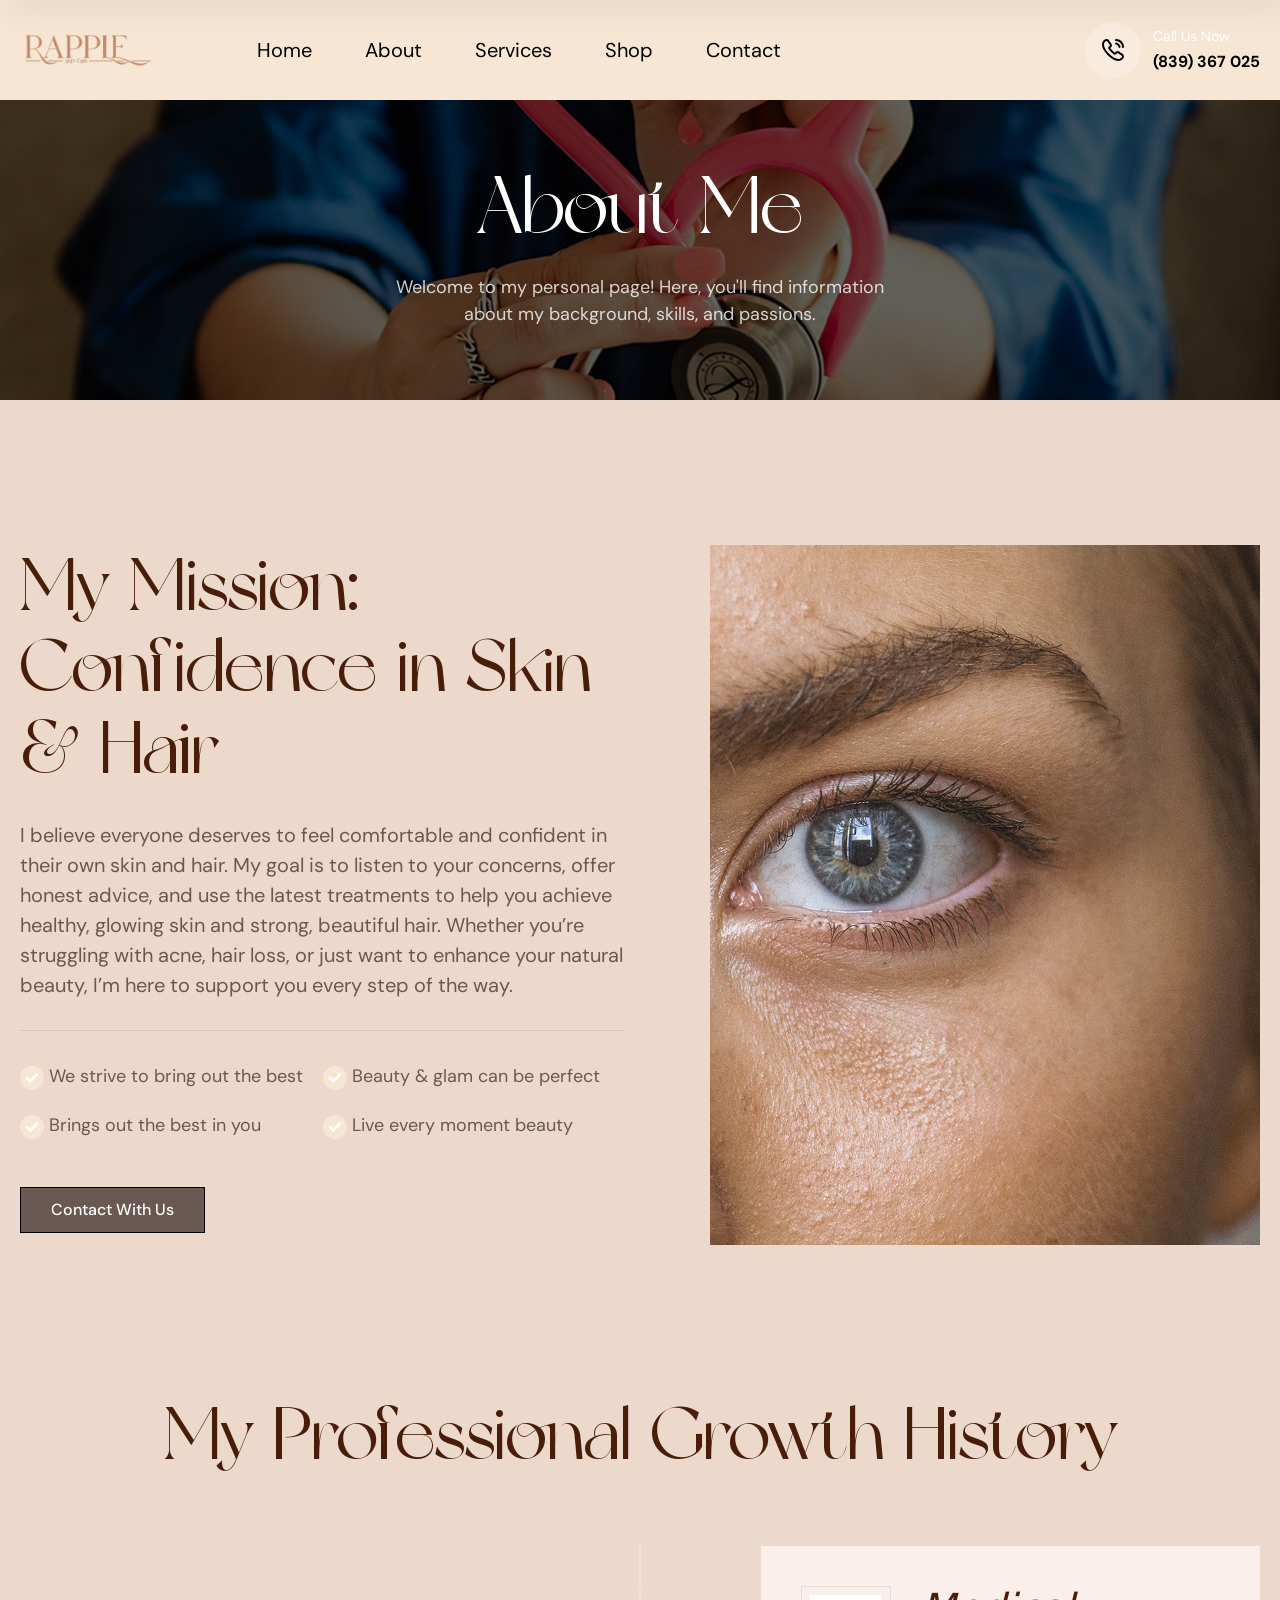
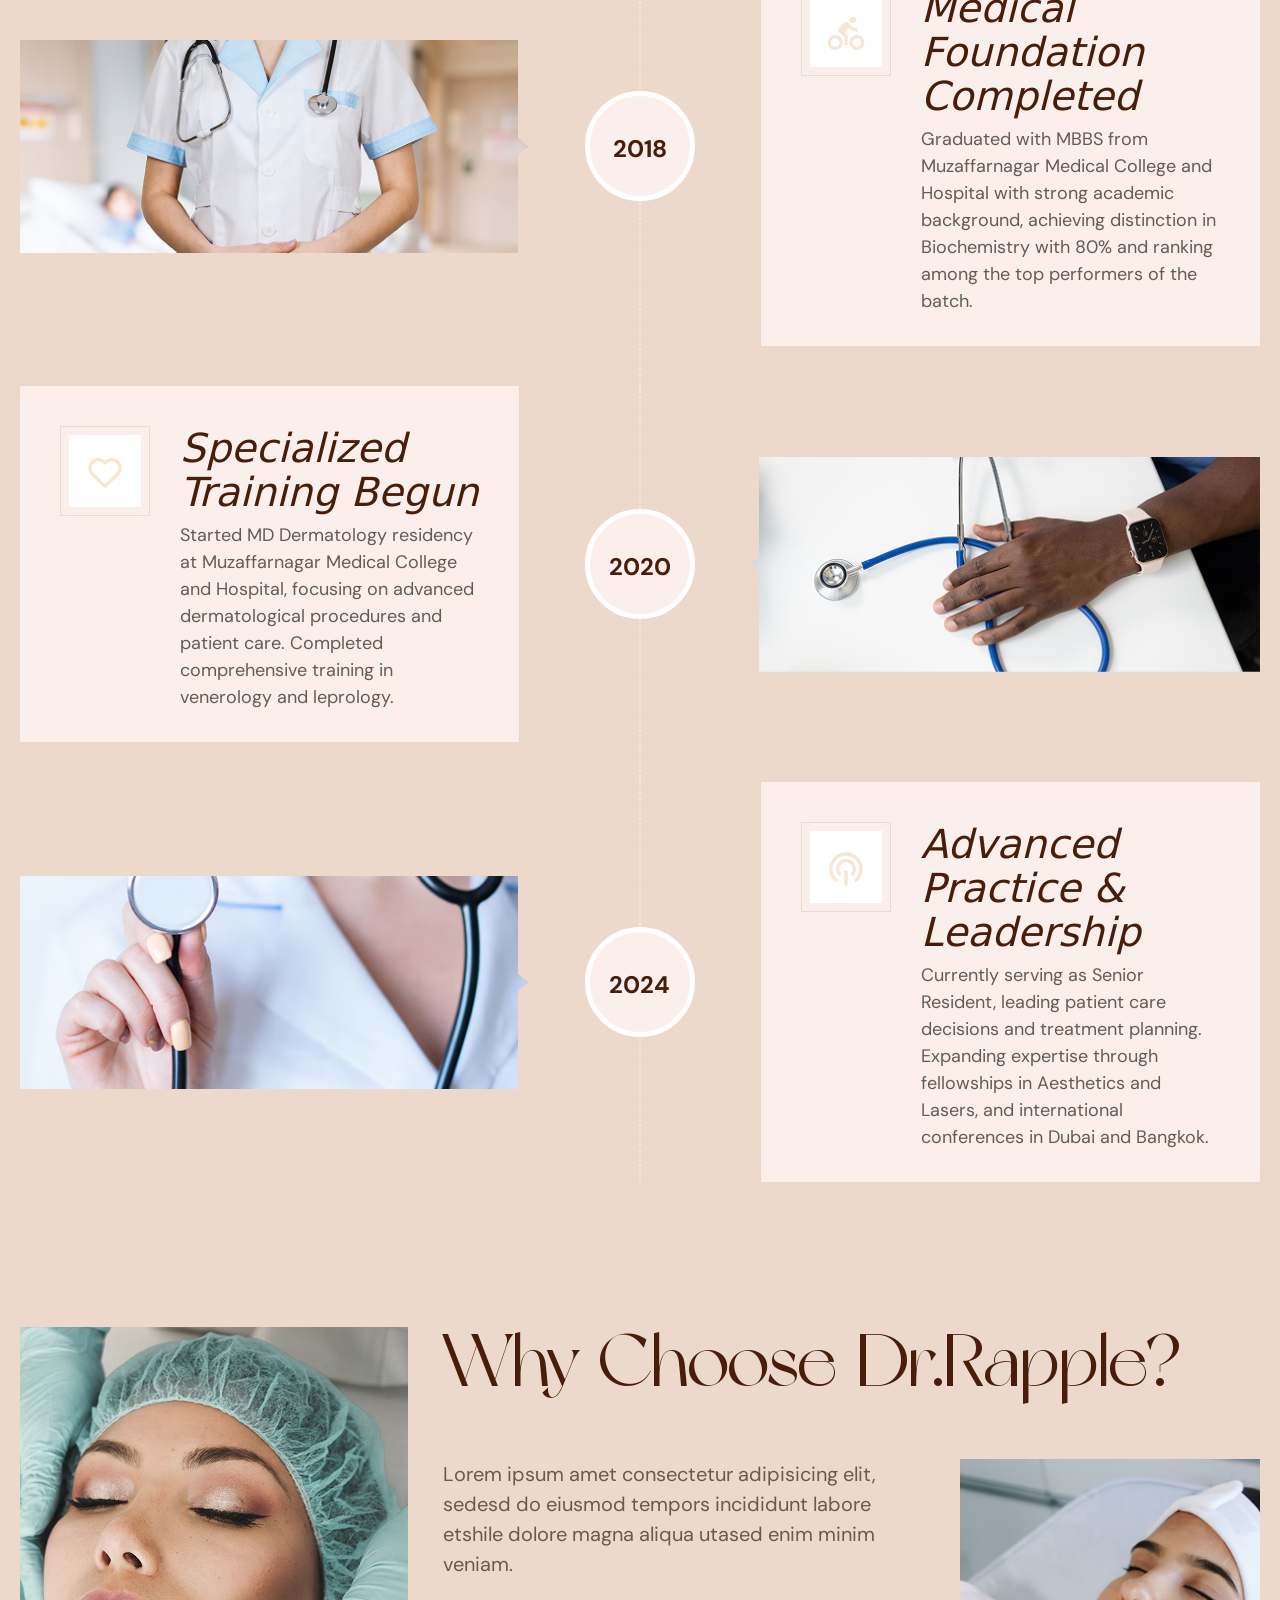
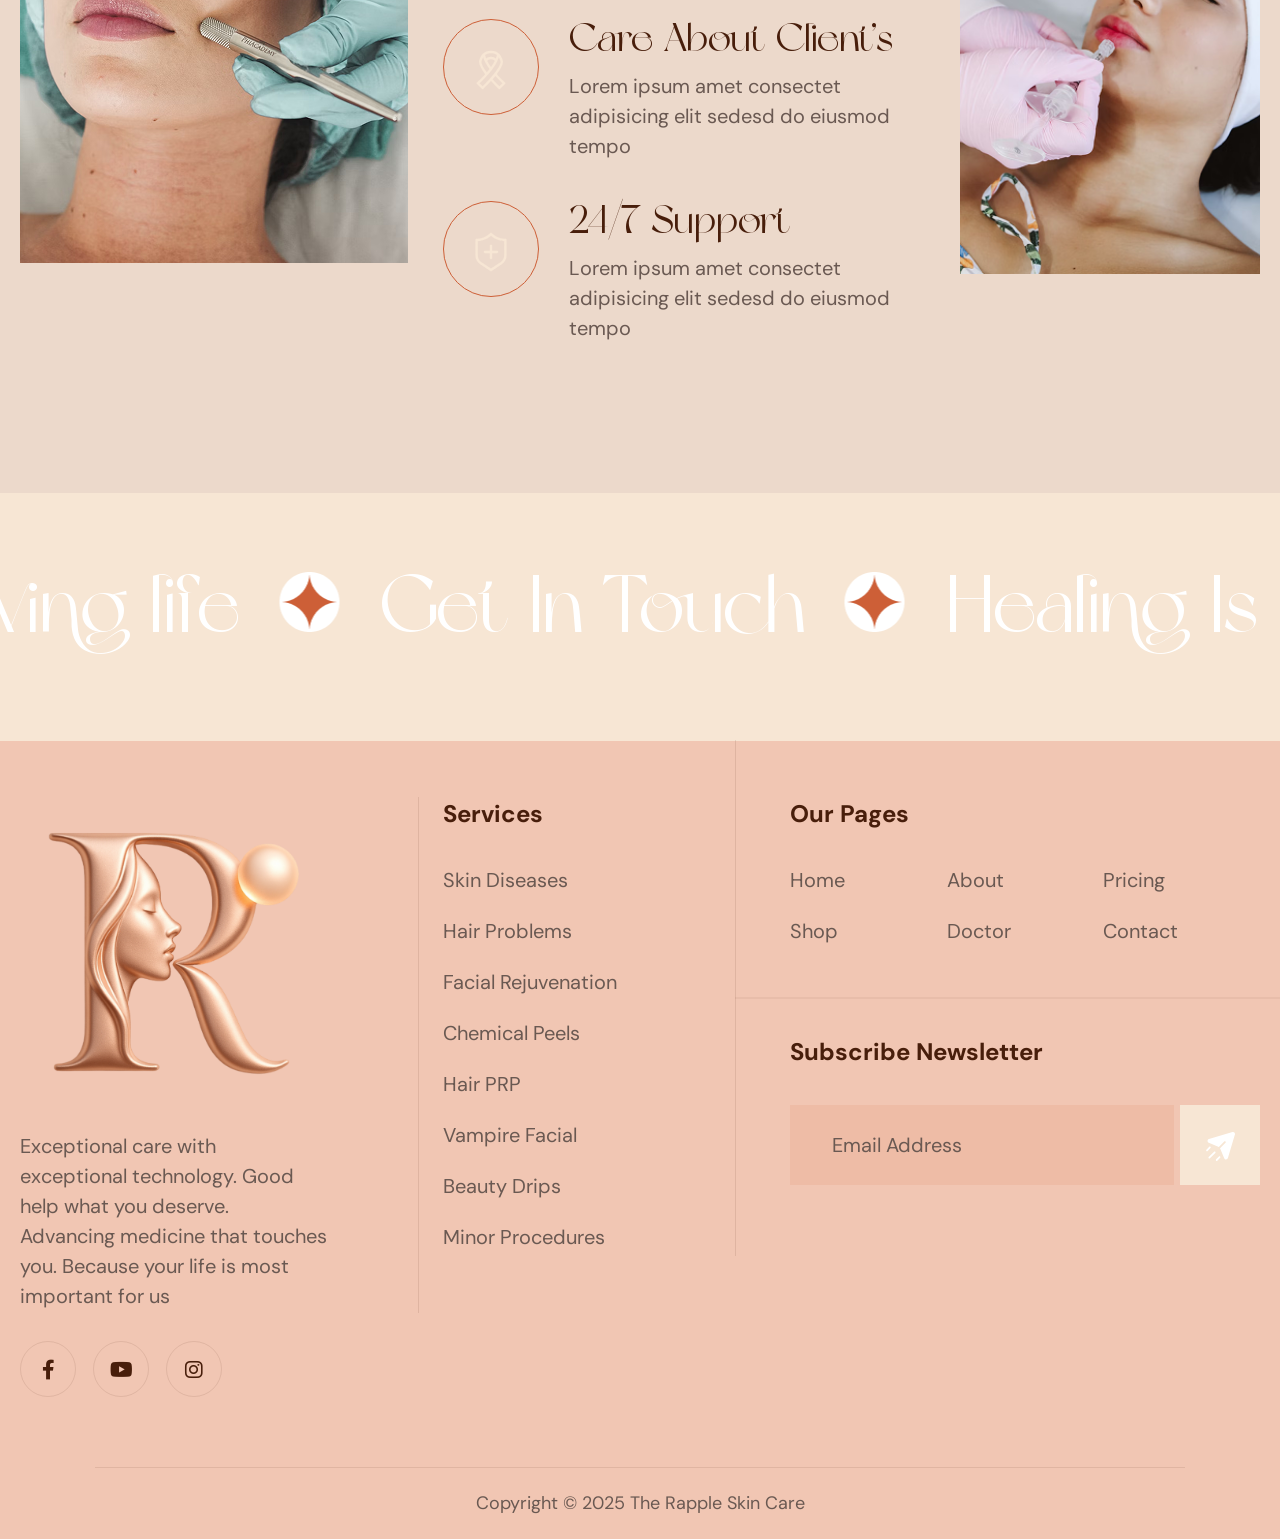
==== commit f7b7b54f: "changes" ====
--- a/about.html
+++ b/about.html
@@ -1,1041 +1,1026 @@
 <!doctype html>
 <html class="no-js" lang="zxx">
-   <head>
-      <meta charset="utf-8">
-      <meta http-equiv="x-ua-compatible" content="ie=edge">
-      <title>Vamary - Plastic Surgery HTML5 Template</title>
-      <meta name="description" content="">
-      <meta name="viewport" content="width=device-width, initial-scale=1">
-
-      <!-- Place favicon.ico in the root directory -->
-      <link rel="shortcut icon" type="image/x-icon" href="assets/img/logo/favicon.png">
-
-      <!-- CSS here -->
-      <link rel="stylesheet" href="assets/css/bootstrap.css">
-      <link rel="stylesheet" href="assets/css/animate.css">
-      <link rel="stylesheet" href="assets/css/swiper-bundle.css">
-      <link rel="stylesheet" href="assets/css/slick.css">
-      <link rel="stylesheet" href="assets/css/nouislider.css">
-      <link rel="stylesheet" href="assets/css/magnific-popup.css">
-      <link rel="stylesheet" href="assets/css/splide.css">
-      <link rel="stylesheet" href="assets/css/font-awesome-pro.css">
-      <link rel="stylesheet" href="assets/css/hover-reveal.css">
-      <link rel="stylesheet" href="assets/css/odometer.css">
-      <link rel="stylesheet" href="assets/css/spacing.css">
-      <link rel="stylesheet" href="assets/css/main.css">
-   </head>
-   <body>
-      <!--[if lte IE 9]>
-      <p class="browserupgrade">You are using an <strong>outdated</strong> browser. Please <a href="https://browsehappy.com/">upgrade your browser</a> to improve your experience and security.</p>
-      <![endif]-->
-
-
-      <!-- pre loader area start -->
-      <div id="loading">
-         <div id="loading-center">
-            <div id="loading-center-absolute">
-               <div class="object" id="object_one"></div>
-               <div class="object" id="object_two" style="left:20px;"></div>
-               <div class="object" id="object_three" style="left:40px;"></div>
-               <div class="object" id="object_four" style="left:60px;"></div>
-               <div class="object" id="object_five" style="left:80px;"></div>
+
+<head>
+   <meta charset="utf-8">
+   <meta http-equiv="x-ua-compatible" content="ie=edge">
+   <title>About me</title>
+   <meta name="description" content="">
+   <meta name="viewport" content="width=device-width, initial-scale=1">
+
+   <!-- Place favicon.ico in the root directory -->
+   <link rel="shortcut icon" type="image/x-icon"
+      href="https://newoaks.s3.us-west-1.amazonaws.com/AutoDev/17785/8c243142-d258-49e5-a3fa-2f953fce9b7a.png">
+
+   <!-- CSS here -->
+   <link rel="stylesheet" href="assets/css/bootstrap.css">
+   <link rel="stylesheet" href="assets/css/animate.css">
+   <link rel="stylesheet" href="assets/css/swiper-bundle.css">
+   <link rel="stylesheet" href="assets/css/slick.css">
+   <link rel="stylesheet" href="assets/css/nouislider.css">
+   <link rel="stylesheet" href="assets/css/magnific-popup.css">
+   <link rel="stylesheet" href="assets/css/splide.css">
+   <link rel="stylesheet" href="assets/css/odometer.css">
+   <link rel="stylesheet" href="assets/css/font-awesome-pro.css">
+   <link rel="stylesheet" href="assets/css/spacing.css">
+   <link rel="stylesheet" href="assets/css/main.css">
+
+   <style>
+      /* Load-in animations */
+      @keyframes fadeInUp {
+         from {
+            opacity: 0;
+            transform: translateY(30px);
+         }
+
+         to {
+            opacity: 1;
+            transform: translateY(0);
+         }
+      }
+
+      @keyframes fadeInLeft {
+         from {
+            opacity: 0;
+            transform: translateX(-30px);
+         }
+
+         to {
+            opacity: 1;
+            transform: translateX(0);
+         }
+      }
+
+      @keyframes fadeInRight {
+         from {
+            opacity: 0;
+            transform: translateX(30px);
+         }
+
+         to {
+            opacity: 1;
+            transform: translateX(0);
+         }
+      }
+
+      .container {
+         max-width: 1400px;
+         margin: 0 auto;
+         padding: 0 20px;
+      }
+
+      /* Know Your Skin Type Section */
+      .skin-type-section {
+         /* padding: 80px 0; */
+         background: linear-gradient(135deg, #F5E6D3 0%, #E8D4C4 100%);
+         animation: fadeInUp 1s ease-out;
+      }
+
+      .skin-type-content {
+         display: grid;
+         grid-template-columns: 1fr 1fr;
+         gap: 60px;
+         align-items: center;
+      }
+
+      .skin-type-text {
+         animation: fadeInLeft 1.2s ease-out;
+      }
+
+      .skin-type-text h2 {
+         font-size: 3rem;
+         font-weight: 300;
+         color: #6B4C3A;
+         margin-bottom: 24px;
+         letter-spacing: -1px;
+      }
+
+      .skin-type-text p {
+         font-size: 1.2rem;
+         color: #8B6F47;
+         /* margin-bottom: 32px; */
+         line-height: 1.8;
+      }
+
+      .skin-type-title {
+         font-size: 2.5rem;
+         font-weight: 500;
+         font-family: --tp-ff-heading;
+         font-style: italic;
+         color: #6B4C3A;
+         margin-bottom: 16px;
+         letter-spacing: -0.5px;
+      }
+
+      .cta-button {
+         display: inline-block;
+         padding: 16px 40px;
+         background-color: #A67C5A;
+         color: #FAF7F2;
+         text-decoration: none;
+         font-size: 1.1rem;
+         font-weight: 500;
+         letter-spacing: 0.5px;
+         transition: all 0.3s ease;
+         border: 2px solid #A67C5A;
+      }
+
+      .cta-button:hover {
+         background-color: #fff3e1;
+         color: #A67C5A;
+         transform: translateY(-2px);
+      }
+
+      .skin-type-image {
+         animation: fadeInRight 1.2s ease-out;
+      }
+
+      .skin-type-image img {
+         width: 100%;
+         /* height: 400px; */
+         object-fit: cover;
+         filter: sepia(20%) saturate(1.2);
+      }
+
+      /* Our Services Section */
+      .services-section {
+         padding: 100px 0;
+         background-color: #FAF7F2;
+      }
+
+      .services-header {
+         text-align: center;
+         margin-bottom: 80px;
+         animation: fadeInUp 1s ease-out 0.2s both;
+      }
+
+      .services-header h2 {
+         font-size: 3rem;
+         font-weight: 300;
+         color: #6B4C3A;
+         margin-bottom: 16px;
+         letter-spacing: -1px;
+      }
+
+      .services-header p {
+         font-size: 1.2rem;
+         color: #8B6F47;
+         max-width: 600px;
+         margin: 0 auto;
+      }
+
+      .services-grid {
+         display: grid;
+         grid-template-columns: repeat(auto-fit, minmax(280px, 1fr));
+         gap: 40px;
+         margin-top: 60px;
+      }
+
+      .service-item {
+         background-color: #F5E6D3;
+         padding: 40px 30px;
+         text-align: center;
+         border: 1px solid #E8D4C4;
+         animation: fadeInUp 1s ease-out both;
+      }
+
+      .service-item:nth-child(1) {
+         animation-delay: 0.1s;
+      }
+
+      .service-item:nth-child(2) {
+         animation-delay: 0.2s;
+      }
+
+      .service-item:nth-child(3) {
+         animation-delay: 0.3s;
+      }
+
+      .service-item:nth-child(4) {
+         animation-delay: 0.4s;
+      }
+
+      .service-item:nth-child(5) {
+         animation-delay: 0.5s;
+      }
+
+      .service-item:nth-child(6) {
+         animation-delay: 0.6s;
+      }
+
+      .service-item:nth-child(7) {
+         animation-delay: 0.7s;
+      }
+
+      .service-item:nth-child(8) {
+         animation-delay: 0.8s;
+      }
+
+      .service-icon {
+         width: 200px;
+         height: 200px;
+         margin: 0 auto 24px;
+         background-color: #f0dcca;
+         border-radius: 100%;
+         display: flex;
+         overflow: hidden;
+         align-items: center;
+         object-fit: cover;
+         justify-content: center;
+      }
+
+      .service-icon img {
+         width: 100%;
+         height: 100%;
+         /* filter: brightness(0) invert(1) sepia(100%) saturate(200%) hue-rotate(15deg) brightness(80%); */
+         object-fit: cover;
+      }
+
+      .service-item h3 {
+         font-size: 1.4rem;
+         color: #6B4C3A;
+         margin-bottom: 12px;
+         font-weight: 400;
+      }
+
+      .service-item .service-for {
+         font-size: 0.95rem;
+         color: #A67C5A;
+         font-style: italic;
+      }
+
+      /* Responsive Design */
+      @media (max-width: 768px) {
+         .skin-type-content {
+            grid-template-columns: 1fr;
+            gap: 40px;
+            text-align: center;
+         }
+
+         .skin-type-text h2,
+         .services-header h2 {
+            font-size: 2.2rem;
+         }
+
+         .services-grid {
+            grid-template-columns: 1fr;
+            gap: 30px;
+         }
+
+         .service-item {
+            padding: 30px 20px;
+         }
+      }
+
+      .nav-container {
+         max-width: 1500px;
+         margin: 0 auto;
+         padding: 0 20px;
+      }
+
+      .blog-cover {
+         width: 100%;
+         height: 300px;
+         object-fit: cover;
+         /* border-radius: 10px; */
+         transition: transform 0.3s ease;
+      }
+   </style>
+</head>
+
+<body>
+   <!-- back to top start -->
+   <div class="back-to-top-wrapper">
+      <button id="back_to_top" type="button" class="back-to-top-btn">
+         <svg width="12" height="7" viewBox="0 0 12 7" fill="none" xmlns="http://www.w3.org/2000/svg">
+            <path d="M11 6L6 1L1 6" stroke="currentColor" stroke-width="1.5" stroke-linecap="round"
+               stroke-linejoin="round" />
+         </svg>
+      </button>
+   </div>
+   <!-- back to top end -->
+
+   <!-- header area start -->
+   <header>
+      <div class="header__area header-1 theme-bg tp-header-height">
+         <div class="header__bottom-wrap theme-bg" id="header-sticky">
+            <div class="nav-container">
+               <div class="row align-items-center">
+                  <div class="col-xxl-3 col-xl-2 col-lg-6 col-md-4 col-6">
+                     <div class="w-75">
+                        <a href="index.html">
+                           <img src="assets/img/logo/main.png" alt="logo">
+                        </a>
+                     </div>
+                  </div>
+                  <div class="col-xxl-6 col-xl-7 d-none d-xl-block">
+                     <div class="main-menu  menu-position">
+                        <nav id="mobile-menu" class="tp-main-menu-content">
+                           <ul>
+                              <li class="no-dropdown">
+                                 <a href="index.html">Home</a>
+
+                              </li>
+                              <li class="no-dropdown">
+                                 <a href="#">About</a>
+                              </li>
+                              <li class="has-dropdown">
+                                 <a href="#">Services</a>
+                                 <ul class="tp-submenu">
+                                    <li><a href="#">Skin Diseases</a></li>
+                                    <li><a href="#">Hair Problems</a></li>
+                                    <li class="has-dropdown">
+                                       <a href="#"><i class="fas fa-plus" style="margin-right: 4px;"></i>Facial
+                                          Rejuvenation</a>
+                                       <ul class="tp-submenu">
+                                          <li><a href="#">Botox</a></li>
+                                          <li><a href="#">Fillers</a></li>
+                                          <li><a href="#">Chemical Peels</a></li>
+                                          <li><a href="#">Threads</a></li>
+                                          <li><a href="#">Microneedling</a></li>
+                                          <li><a href="#">PRP</a></li>
+                                          <li><a href="#">Laser Resurfacing</a></li>
+                                       </ul>
+                                    </li>
+                                    <li class="has-dropdown">
+                                       <a href="#"><i class="fas fa-plus" style="margin-right: 4px;"></i>Chemical
+                                          Peels</a>
+                                       <ul class="tp-submenu">
+                                          <li><a href="#">Skin Texture</a></li>
+                                          <li><a href="#">Pigmentation</a></li>
+                                          <li><a href="#">Acne Scars</a></li>
+                                          <li><a href="#">Sun Damage Repair</a></li>
+                                          <li><a href="#">Skin Brightening</a></li>
+                                       </ul>
+                                    </li>
+                                    <li><a href="#">Hair PRP</a></li>
+                                    <li><a href="#">Vampire Facial</a></li>
+                                    <li><a href="#">Beauty Drips</a></li>
+                                    <li><a href="#">Minor Procedures</a></li>
+                                 </ul>
+                              </li>
+                              <li class="has-dropdown">
+                                 <a href="#">Shop</a>
+                                 <ul class="tp-submenu">
+                                    <li><a href="#">Shop</a></li>
+                                    <li><a href="#">Shop Details</a></li>
+                                    <li><a href="#">Cart</a></li>
+                                    <li><a href="#">Checkout</a></li>
+                                    <li><a href="#">Wishlist</a></li>
+                                    <li><a href="#">Order</a></li>
+                                    <li><a href="#">Log In</a></li>
+                                    <li><a href="#">Register</a></li>
+                                    <li><a href="#">Reset Password</a></li>
+                                 </ul>
+                              </li>
+                              <li class="no-dropdown">
+                                 <a href="#">Contact</a>
+                              </li>
+                           </ul>
+                        </nav>
+                     </div>
+                  </div>
+                  <div class="col-xxl-3 col-xl-3 col-lg-6 col-md-8 col-6">
+                     <div class="header__bottom-right d-flex justify-content-end align-items-center">
+                        <div class="d-none d-md-block">
+                           <div class="header__right d-flex justify-content-end align-items-center">
+                              <!-- <div class="header__search tp-search-toggle">
+                                    <i>
+                                       <svg width="22" height="22" viewBox="0 0 22 22" fill="none"
+                                          xmlns="http://www.w3.org/2000/svg">
+                                          <path
+                                             d="M10.5 20C15.7467 20 20 15.7467 20 10.5C20 5.25329 15.7467 1 10.5 1C5.25329 1 1 5.25329 1 10.5C1 15.7467 5.25329 20 10.5 20Z"
+                                             stroke="currentColor" stroke-width="2" stroke-linecap="round"
+                                             stroke-linejoin="round" />
+                                          <path d="M21 21L19 19" stroke="currentColor" stroke-width="2"
+                                             stroke-linecap="round" stroke-linejoin="round" />
+                                       </svg>
+                                    </i>
+                                 </div> -->
+                              <div class="header__phone">
+                                 <a href="tel:0123456789">
+                                    <i>
+                                       <svg width="22" height="22" viewBox="0 0 22 22" fill="none"
+                                          xmlns="http://www.w3.org/2000/svg">
+                                          <path
+                                             d="M20.97 17.33C20.97 17.69 20.89 18.06 20.72 18.42C20.55 18.78 20.33 19.12 20.04 19.44C19.55 19.98 19.01 20.37 18.4 20.62C17.8 20.87 17.15 21 16.45 21C15.43 21 14.34 20.76 13.19 20.27C12.04 19.78 10.89 19.12 9.75 18.29C8.6 17.45 7.51 16.52 6.47 15.49C5.44 14.45 4.51 13.36 3.68 12.22C2.86 11.08 2.2 9.94 1.72 8.81C1.24 7.67 1 6.58 1 5.54C1 4.86 1.12 4.21 1.36 3.61C1.6 3 1.98 2.44 2.51 1.94C3.15 1.31 3.85 1 4.59 1C4.87 1 5.15 1.06 5.4 1.18C5.66 1.3 5.89 1.48 6.07 1.74L8.39 5.01C8.57 5.26 8.7 5.49 8.79 5.71C8.88 5.92 8.93 6.13 8.93 6.32C8.93 6.56 8.86 6.8 8.72 7.03C8.59 7.26 8.4 7.5 8.16 7.74L7.4 8.53C7.29 8.64 7.24 8.77 7.24 8.93C7.24 9.01 7.25 9.08 7.27 9.16C7.3 9.24 7.33 9.3 7.35 9.36C7.53 9.69 7.84 10.12 8.28 10.64C8.73 11.16 9.21 11.69 9.73 12.22C10.27 12.75 10.79 13.24 11.32 13.69C11.84 14.13 12.27 14.43 12.61 14.61C12.66 14.63 12.72 14.66 12.79 14.69C12.87 14.72 12.95 14.73 13.04 14.73C13.21 14.73 13.34 14.67 13.45 14.56L14.21 13.81C14.46 13.56 14.7 13.37 14.93 13.25C15.16 13.11 15.39 13.04 15.64 13.04C15.83 13.04 16.03 13.08 16.25 13.17C16.47 13.26 16.7 13.39 16.95 13.56L20.26 15.91C20.52 16.09 20.7 16.3 20.81 16.55C20.91 16.8 20.97 17.05 20.97 17.33Z"
+                                             stroke="black" stroke-width="2" stroke-miterlimit="10" />
+                                          <path d="M17.5 8C17.5 7.4 17.03 6.48 16.33 5.73C15.69 5.04 14.84 4.5 14 4.5"
+                                             stroke="black" stroke-width="2" stroke-linecap="round"
+                                             stroke-linejoin="round" />
+                                          <path d="M21 8C21 4.13 17.87 1 14 1" stroke="black" stroke-width="2"
+                                             stroke-linecap="round" stroke-linejoin="round" />
+                                       </svg>
+                                    </i>
+                                 </a>
+                              </div>
+                              <div class="header__contact no-dropdown">
+                                 <span class="no-dropdown">Call Us Now</span>
+                                 <a href="tel:0123456789">(839) 367 025</a>
+                              </div>
+                           </div>
+                        </div>
+                        <div class="offcanvas-btn d-xl-none ml-20">
+                           <button class="offcanvas-open-btn"><i class="fa-solid fa-bars"></i></button>
+                        </div>
+                     </div>
+                  </div>
+               </div>
             </div>
          </div>
       </div>
-      <!-- pre loader area end -->
-
-      <!-- back to top start -->
-      <div class="back-to-top-wrapper">
-         <button id="back_to_top" type="button" class="back-to-top-btn">
-            <svg width="12" height="7" viewBox="0 0 12 7" fill="none" xmlns="http://www.w3.org/2000/svg">
-               <path d="M11 6L6 1L1 6" stroke="currentColor" stroke-width="1.5" stroke-linecap="round" stroke-linejoin="round"/>
-            </svg>               
-         </button>
-      </div>
-      <!-- back to top end -->
-
-      <!-- header area start -->
-      <header>
-         <div class="header__area header-6">
-            <div class="header__top theme-bg">
-               <div class="container">
-                  <div class="row">
-                     <div class="col-lg-12">
-                        <div class="header__top-content text-center">
-                           <span>Free Delivery on orders over $200. Don’t miss discount.</span>
-                        </div>
-                     </div>
-                  </div>
-               </div>
-            </div>
-            <div class="header__bottom" id="header-sticky">
-               <div class="container">
-                  <div class="row align-items-center">
-                     <div class="col-xxl-3 col-xl-2 col-lg-6 col-md-6 col-6">
-                        <div class="logo">
-                           <a href="index.html">
-                              <img src="assets/img/logo/logo-2.png" alt="logo">
-                           </a>
-                        </div>
-                     </div>
-                     <div class="col-xxl-6 col-xl-7 d-none d-xl-block">
-                        <div class="main-menu menu-position">
-                           <nav id="mobile-menu" class="tp-main-menu-content">
-                              <ul>
-                                 <li class="has-dropdown">
-                                    <a href="index.html">Home</a>
-                                    <div class="tp-submenu has-homemenu">
-                                       <div class="row gx-6 row-cols-1 row-cols-sm-2 row-cols-xl-4">
-                                          <div class="col homemenu active">
-                                             <div class="homemenu-thumb">
-                                                <img src="assets/img/menu/home-1.jpg" alt="">
-                                             </div>
-                                             <div class="homemenu-btn">
-                                                <a class="menu-btn" href="index.html">View Demo</a>
-                                             </div>
-                                          </div>
-                                          <div class="col homemenu">
-                                             <div class="homemenu-thumb">
-                                                <img src="assets/img/menu/home-2.jpg" alt="">
-                                             </div>
-                                             <div class="homemenu-btn">
-                                                <a class="menu-btn" href="index-2.html">View Demo</a>
-                                             </div>
-                                          </div>
-                                          <div class="col homemenu">
-                                             <div class="homemenu-thumb">
-                                                <img src="assets/img/menu/home-3.jpg" alt="">
-                                             </div>
-                                             <div class="homemenu-btn">
-                                                <a class="menu-btn" href="index-3.html">View Demo</a>
-                                             </div>
-                                          </div>
-                                          <div class="col homemenu">
-                                             <div class="homemenu-thumb">
-                                                <img src="assets/img/menu/home-4.jpg" alt="">
-                                             </div>
-                                             <div class="homemenu-btn">
-                                                <a class="menu-btn" href="index-4.html">View Demo</a>
-                                             </div>
-                                          </div>
-                                          <div class="col homemenu">
-                                             <div class="homemenu-thumb">
-                                                <img src="assets/img/menu/home-5.jpg" alt="">
-                                             </div>
-                                             <div class="homemenu-btn">
-                                                <a class="menu-btn" href="index-5.html">View Demo</a>
-                                             </div>
-                                          </div>
-                                          <div class="col homemenu">
-                                             <div class="homemenu-thumb">
-                                                <img src="assets/img/menu/home-6.jpg" alt="">
-                                             </div>
-                                             <div class="homemenu-btn">
-                                                <a class="menu-btn" href="index-6.html">View Demo</a>
-                                             </div>
-                                          </div>
-                                          <div class="col homemenu">
-                                             <div class="homemenu-thumb">
-                                                <img src="assets/img/menu/home-7.jpg" alt="">
-                                             </div>
-                                             <div class="homemenu-btn">
-                                                <a class="menu-btn" href="index-7.html">View Demo</a>
-                                             </div>
-                                          </div>
-                                          <div class="col homemenu">
-                                             <div class="homemenu-thumb comming-demo">
-                                                <img src="assets/img/menu/home-7.jpg" alt="">
-                                             </div>
-                                             <div class="homemenu-btn comming-btn">
-                                                <a class="menu-btn" href="comming-soon.html">Up Comming</a>
-                                             </div>
-                                          </div>
-                                       </div>
-                                    </div>
-                                 </li>
-                                 <li>
-                                    <a href="about.html">About</a>
-                                 </li>
-                                 <li class="has-dropdown">
-                                    <a href="#">Pages</a>
-                                    <ul class="tp-submenu">
-                                       <li><a href="case.html">Case</a></li>
-                                       <li><a href="case-details.html">Case Details</a></li>
-                                       <li><a href="services.html">Services</a></li>
-                                       <li><a href="service-details.html">Services Details</a></li>
-                                       <li><a href="team.html">Team</a></li>
-                                       <li><a href="team-details.html">Team Details</a></li>
-                                       <li><a href="pricing.html">Pricing</a></li>
-                                       <li><a href="faq.html">FAQ</a></li>
-                                       <li><a href="appointment.html">Appointment</a></li>
-                                       <li><a href="blog.html">Blog</a></li>
-                                       <li><a href="blog-grid.html">Blog Grid</a></li>
-                                       <li><a href="blog-details.html">Blog Details</a></li>
-                                    </ul>
-                                 </li>
-                                 <li class="has-dropdown">
-                                    <a href="shop.html">Shop</a>
-                                    <ul class="tp-submenu">
-                                       <li><a href="shop.html">Shop</a></li>
-                                       <li><a href="shop-details.html">Shop Details</a></li>
-                                       <li><a href="cart.html">Cart</a></li>
-                                       <li><a href="checkout.html">Checkout</a></li>
-                                       <li><a href="wishlist.html">Wishlist</a></li>
-                                       <li><a href="order.html">Order</a></li>
-                                       <li><a href="login.html">Log In</a></li>
-                                       <li><a href="register.html">Register</a></li>
-                                       <li><a href="forgot.html">Reset Password</a></li>
-                                    </ul>
-                                 </li>
-                                 <li>
-                                    <a href="contact.html">Contact</a>
-                                 </li>
-                              </ul>
-                           </nav>
-                        </div>
-                     </div>
-                     <div class="col-xxl-3 col-xl-3 col-lg-6 col-md-6 col-6">
-                        <div class="header__bottom-right d-flex justify-content-end align-items-center">
-                           <div class="d-none d-sm-block">
-                              <div class="header__right header-3__right header__opacity d-flex justify-content-end align-items-center">
-                                 <button class="tp-search-toggle">
-                                    <span>
-                                       <svg width="24" height="24" viewBox="0 0 24 24" fill="none" xmlns="http://www.w3.org/2000/svg">
-                                          <path d="M11.5 21C16.7467 21 21 16.7467 21 11.5C21 6.25329 16.7467 2 11.5 2C6.25329 2 2 6.25329 2 11.5C2 16.7467 6.25329 21 11.5 21Z" stroke="currentColor" stroke-width="1.5" stroke-linecap="round" stroke-linejoin="round"/>
-                                          <path d="M22 22L20 20" stroke="currentColor" stroke-width="1.5" stroke-linecap="round" stroke-linejoin="round"/>
-                                       </svg>
-                                    </span>
-                                 </button>
-                                 <a href="wishlist.html">
-                                    <span>
-                                       <svg width="22" height="20" viewBox="0 0 22 20" fill="none" xmlns="http://www.w3.org/2000/svg">
-                                          <path d="M11.62 18.8096C11.28 18.9296 10.72 18.9296 10.38 18.8096C7.48 17.8196 1 13.6896 1 6.68961C1 3.59961 3.49 1.09961 6.56 1.09961C8.38 1.09961 9.99 1.97961 11 3.33961C12.01 1.97961 13.63 1.09961 15.44 1.09961C18.51 1.09961 21 3.59961 21 6.68961C21 13.6896 14.52 17.8196 11.62 18.8096Z" stroke="currentColor" stroke-width="1.5" stroke-linecap="round" stroke-linejoin="round"/>
-                                       </svg>
-                                    </span>
-                                 </a>
-                                 <div class="cart-list-wrap">
-                                    <a href="cart.html" class="cart-list-wrapper">
-                                       <span>
-                                          <svg width="24" height="24" viewBox="0 0 24 24" fill="none" xmlns="http://www.w3.org/2000/svg">
-                                             <path d="M8.81141 2L5.19141 5.63" stroke="currentColor" stroke-width="1.5" stroke-miterlimit="10" stroke-linecap="round" stroke-linejoin="round"/>
-                                             <path d="M15.1914 2L18.8114 5.63" stroke="currentColor" stroke-width="1.5" stroke-miterlimit="10" stroke-linecap="round" stroke-linejoin="round"/>
-                                             <path d="M2 7.84961C2 5.99961 2.99 5.84961 4.22 5.84961H19.78C21.01 5.84961 22 5.99961 22 7.84961C22 9.99961 21.01 9.84961 19.78 9.84961H4.22C2.99 9.84961 2 9.99961 2 7.84961Z" stroke="currentColor" stroke-width="1.5"/>
-                                             <path d="M9.76172 14V17.55" stroke="currentColor" stroke-width="1.5" stroke-linecap="round"/>
-                                             <path d="M14.3594 14V17.55" stroke="currentColor" stroke-width="1.5" stroke-linecap="round"/>
-                                             <path d="M3.5 10L4.91 18.64C5.23 20.58 6 22 8.86 22H14.89C18 22 18.46 20.64 18.82 18.76L20.5 10" stroke="currentColor" stroke-width="1.5" stroke-linecap="round"/>
-                                          </svg>                                       
-                                       </span>
-                                    </a>
-                                    <div class="mini-cart-box">
-                                       <div class="mini-cart cart-list">
-                                          <div class="mini-cart-item">
-                                             <div class="mini-cart-thumb">
-                                                <a href="shop-details.html"><img src="assets/img/product/product-7/product-9.jpg" alt=""></a>
-                                             </div>
-                                             <div class="mini-cart-content">
-                                                <h5 class="mini-cart-title"><a href="shop-details.html">Cocooil - Body Oil</a></h5>
-                                                <div class="mini-cart-price">
-                                                   <span class="mini-cart-quantity">1 × 
-                                                      <span class="mini-cart-amount">$26.00</span>
-                                                   </span>
-                                                </div>
-                                             </div>
-                                             <div class="mini-cart-remove">
-                                                <a class="removeremove_from_cart_button" href="#">×</a>
-                                             </div>
-                                          </div>
-                                          <div class="mini-cart-item">
-                                             <div class="mini-cart-thumb">
-                                                <a href="shop-details.html"><img src="assets/img/product/product-7/product-8.jpg" alt=""></a>
-                                             </div>
-                                             <div class="mini-cart-content">
-                                                <h5 class="mini-cart-title"><a href="shop-details.html">Laneige Fresh Calming</a></h5>
-                                                <div class="mini-cart-price">
-                                                   <span class="mini-cart-quantity">3 × 
-                                                      <span class="mini-cart-amount">$380.00</span>
-                                                   </span>
-                                                </div>
-                                             </div>
-                                             <div class="mini-cart-remove">
-                                                <a class="removeremove_from_cart_button" href="#">×</a>
-                                             </div>
-                                          </div>
-                                          <div class="mini-cart-item">
-                                             <div class="mini-cart-thumb">
-                                                <a href="shop-details.html"><img src="assets/img/product/product-7/product-7.jpg" alt=""></a>
-                                             </div>
-                                             <div class="mini-cart-content">
-                                                <h5 class="mini-cart-title"><a href="shop-details.html">Black Rose Mask</a></h5>
-                                                <div class="mini-cart-price">
-                                                   <span class="mini-cart-quantity">2 × 
-                                                      <span class="mini-cart-amount">$240.00</span>
-                                                   </span>
-                                                </div>
-                                             </div>
-                                             <div class="mini-cart-remove">
-                                                <a class="removeremove_from_cart_button" href="#">×</a>
-                                             </div>
-                                          </div>
-                                       </div>
-                                       <div class="mini-cart-total">
-                                          <strong>Subtotal:</strong>
-                                          <span class="mini-cart-price-amount">$956.00</span>
-                                       </div>
-                                       <div class="mini-cart-buttons">
-                                          <a class="tp-btn cart-btn" href="cart.html">View cart</a>
-                                          <a class="tp-btn" href="checkout.html">Checkout</a>
-                                       </div>
-                                    </div>
-                                 </div>
-                              </div>
-                           </div>
-                           <div class="offcanvas-btn header__offcanvas-btn d-xl-none ml-20">
-                              <button class="offcanvas-open-btn"><i class="fa-solid fa-bars"></i></button>
-                           </div>
-                        </div>
-                     </div>
-                  </div>
-               </div>
-            </div>
+   </header>
+   <!-- header area end -->
+
+   <!-- offcanvas area start -->
+   <div class="offcanvas__area">
+      <div class="offcanvas__wrapper">
+         <div class="offcanvas__close">
+            <button class="offcanvas__close-btn offcanvas-close-btn">
+               <svg width="12" height="12" viewBox="0 0 12 12" fill="none" xmlns="http://www.w3.org/2000/svg">
+                  <path d="M11 1L1 11" stroke="currentColor" stroke-width="1.5" stroke-linecap="round"
+                     stroke-linejoin="round" />
+                  <path d="M1 1L11 11" stroke="currentColor" stroke-width="1.5" stroke-linecap="round"
+                     stroke-linejoin="round" />
+               </svg>
+            </button>
          </div>
-      </header>
-      <!-- header area end -->
-
-      <!-- offcanvas area start -->
-      <div class="offcanvas__area">
-         <div class="offcanvas__wrapper">
-            <div class="offcanvas__close">
-               <button class="offcanvas__close-btn offcanvas-close-btn">
-                  <svg width="12" height="12" viewBox="0 0 12 12" fill="none" xmlns="http://www.w3.org/2000/svg">
-                     <path d="M11 1L1 11" stroke="currentColor" stroke-width="1.5" stroke-linecap="round"
-                        stroke-linejoin="round" />
-                     <path d="M1 1L11 11" stroke="currentColor" stroke-width="1.5" stroke-linecap="round"
-                        stroke-linejoin="round" />
-                  </svg>
-               </button>
-            </div>
-            <div class="offcanvas__content">
-               <div class="offcanvas__top mb-70 d-flex justify-content-between align-items-center">
-                  <div class="offcanvas__logo logo">
-                     <a href="index.html">
-                        <img src="assets/img/logo/logo.png" alt="logo">
-                     </a>
-                  </div>
-               </div>
-               <div class="tp-main-menu-mobile"></div>
-               <div class="offcanvas__btn">
-                  <a href="contact.html" class="tp-btn-offcanvas">Getting Started <i
-                        class="fa-regular fa-chevron-right"></i></a>
-               </div>
-               <div class="side-info-contact">
-                  <span>we are here</span>
-                  <p>1489 Langley Ave <br> Grand Forks Afb, North.</p>
-               </div>
-               <div class="side-info-social">
-                  <a href="#"><i class="fa-brands fa-facebook-f"></i></a>
-                  <a href="#"><i class="fa-brands fa-twitter"></i></a>
-                  <a href="#"><i class="fa-brands fa-pinterest-p"></i></a>
-                  <a href="#"><i class="fa-solid fa-paper-plane"></i></a>
-               </div>
+         <div class="offcanvas__content">
+            <div class="offcanvas__top mb-70 d-flex justify-content-between align-items-center">
+               <div class="offcanvas__logo logo">
+                  <a href="#">
+                     <img class="w-50" src="assets/img/logo/main.png" alt="logo">
+                  </a>
+               </div>
+            </div>
+            <div class="tp-main-menu-mobile"></div>
+            <div class="offcanvas__btn">
+               <a href="#" class="tp-btn-offcanvas">Getting Started <i class="fa-regular fa-chevron-right"></i></a>
+            </div>
+            <div class="side-info-contact">
+               <span>we are here</span>
+               <p>1489 Langley Ave <br> Grand Forks Afb, North.</p>
+            </div>
+            <div class="side-info-social">
+               <a href="#"><i class="fa-brands fa-facebook-f"></i></a>
+               <a href="#"><i class="fa-brands fa-twitter"></i></a>
+               <a href="#"><i class="fa-brands fa-pinterest-p"></i></a>
+               <a href="#"><i class="fa-solid fa-paper-plane"></i></a>
             </div>
          </div>
       </div>
-      <div class="body-overlay"></div>
-      <!-- offcanvas area end -->
-
-      <!-- header-search -->
-      <div class="tpsearchbar tp-sidebar-area">
-         <button class="tpsearchbar__close"><i class="fal fa-times"></i></button>
-         <div class="search-wrap text-center">
-            <div class="container">
-               <div class="row justify-content-center">
-                  <div class="col-lg-8 col-md-12 col-12 pt-100 pb-100">
-                     <h2 class="tpsearchbar__title">What Are You Looking For?</h2>
-                     <div class="tpsearchbar__form">
-                        <form action="#">
-                           <input type="text" name="search" placeholder="Search Product...">
-                           <button class="tpsearchbar__search-btn"><i class="fal fa-search"></i></button>
-                        </form>
-                     </div>
+   </div>
+   <div class="body-overlay"></div>
+   <!-- offcanvas area end -->
+
+   <!-- header-search -->
+   <div class="tpsearchbar tp-sidebar-area">
+      <button class="tpsearchbar__close"><i class="fal fa-times"></i></button>
+      <div class="search-wrap text-center">
+         <div class="container">
+            <div class="row justify-content-center">
+               <div class="col-md-8 col-12 pt-100 pb-100">
+                  <h2 class="tpsearchbar__title">What Are You Looking For?</h2>
+                  <div class="tpsearchbar__form">
+                     <form action="#">
+                        <input type="text" name="search" placeholder="Search Product...">
+                        <button class="tpsearchbar__search-btn"><i class="fal fa-search"></i></button>
+                     </form>
                   </div>
                </div>
             </div>
          </div>
       </div>
-      <div class="search-body-overlay"></div>
-      <!-- header-search-end -->
-
-      <main>
-
-         <!-- breadcrumb-area-start -->
-         <section class="breadcrumb-area tpbreadcrumb-overlay" data-background="assets/img/breadcrumb/breadcrumb-bg-2.jpg">
-            <div class="container">
-               <div class="row align-items-center">
-                  <div class="col-12">
-                     <div class="tpbreadcrumb text-center">
-                        <h2 class="tpbreadcrumb-title">About Us</h2>
-                        <p>At vero eos et accusamus et iusto odio dignissimos <br> ducimus qui blan ditisede voluptatum.</p>
-                     </div>
-                  </div>
-               </div>
-            </div>
-         </section>
-         <!-- breadcrumb-area-end -->
-
-         <!-- about-area-start -->
-         <section class="about-area pt-145 pb-95">
-            <div class="container">
-               <div class="row align-items-center">
-                  <div class="col-xl-6 col-lg-7">
-                     <div class="about-inner mb-60">
-                        <div class="tpsection mb-30">
-                           <h2 class="tpsection-title mb-25">Our Mission is to Improve Skin</h2>
-                           <p>
-                              Our priority is to make your outer beauty shine as brightly as your inner beauty. We make a serious commitment to helping you get the results you want and the care you need. We combine our cutting-edge technology with expertise and genuine compassion to help you reach your aesthetic comfortable experience possible.
-                           </p>
-                        </div>
-                        <ul>
-                           <li>
-                              <span>
-                                 <svg width="24" height="24" viewBox="0 0 24 24" fill="none" xmlns="http://www.w3.org/2000/svg">
-                                    <g clip-path="url(#clip0_364_2683)">
-                                    <path d="M12.0001 0C18.6301 0 24.0001 5.37 24.0001 12C24.0001 18.63 18.6301 24 12.0001 24C5.37006 24 5.59967e-05 18.63 5.59967e-05 12C-0.019944 5.39 5.32006 0.02 11.9301 0C11.9501 0 11.9801 0 12.0001 0Z" fill="currentColor"/><path d="M18.6516 8.69027L10.1316 17.2203L5.35156 12.4803L7.30156 10.5703L10.1316 13.3603L16.7016 6.78027L18.6516 8.69027Z" fill="white"/></g> <defs><clipPath id="clip0_364_26831"><rect width="24" height="24" fill="white"/></clipPath></defs>
-                                 </svg>
-                              </span>
-                              We strive to bring out the best
-                           </li>
-                           <li>
-                              <span>
-                                 <svg width="24" height="24" viewBox="0 0 24 24" fill="none" xmlns="http://www.w3.org/2000/svg">
-                                    <g clip-path="url(#clip0_364_2683)">
-                                    <path d="M12.0001 0C18.6301 0 24.0001 5.37 24.0001 12C24.0001 18.63 18.6301 24 12.0001 24C5.37006 24 5.59967e-05 18.63 5.59967e-05 12C-0.019944 5.39 5.32006 0.02 11.9301 0C11.9501 0 11.9801 0 12.0001 0Z" fill="currentColor"/><path d="M18.6516 8.69027L10.1316 17.2203L5.35156 12.4803L7.30156 10.5703L10.1316 13.3603L16.7016 6.78027L18.6516 8.69027Z" fill="white"/></g> <defs><clipPath id="clip0_364_26832"><rect width="24" height="24" fill="white"/></clipPath></defs>
-                                 </svg>
-                              </span>
-                              Beauty & glam can be perfect
-                           </li>
-                           <li>
-                              <span>
-                                 <svg width="24" height="24" viewBox="0 0 24 24" fill="none" xmlns="http://www.w3.org/2000/svg">
-                                    <g clip-path="url(#clip0_364_2683)">
-                                    <path d="M12.0001 0C18.6301 0 24.0001 5.37 24.0001 12C24.0001 18.63 18.6301 24 12.0001 24C5.37006 24 5.59967e-05 18.63 5.59967e-05 12C-0.019944 5.39 5.32006 0.02 11.9301 0C11.9501 0 11.9801 0 12.0001 0Z" fill="currentColor"/><path d="M18.6516 8.69027L10.1316 17.2203L5.35156 12.4803L7.30156 10.5703L10.1316 13.3603L16.7016 6.78027L18.6516 8.69027Z" fill="white"/></g> <defs><clipPath id="clip0_364_26833"><rect width="24" height="24" fill="white"/></clipPath></defs>
-                                 </svg>
-                              </span>
-                              Brings out the best in you
-                           </li>
-                           <li>
-                              <span>
-                                 <svg width="24" height="24" viewBox="0 0 24 24" fill="none" xmlns="http://www.w3.org/2000/svg">
-                                    <g clip-path="url(#clip0_364_2683)">
-                                    <path d="M12.0001 0C18.6301 0 24.0001 5.37 24.0001 12C24.0001 18.63 18.6301 24 12.0001 24C5.37006 24 5.59967e-05 18.63 5.59967e-05 12C-0.019944 5.39 5.32006 0.02 11.9301 0C11.9501 0 11.9801 0 12.0001 0Z" fill="currentColor"/><path d="M18.6516 8.69027L10.1316 17.2203L5.35156 12.4803L7.30156 10.5703L10.1316 13.3603L16.7016 6.78027L18.6516 8.69027Z" fill="white"/></g> <defs><clipPath id="clip0_364_26834"><rect width="24" height="24" fill="white"/></clipPath></defs>
-                                 </svg>
-                              </span>
-                              Live every moment beauty
-                           </li>
-                        </ul>
-                        <div class="about-inner-btn">
-                           <a href="contact.html" class="tp-btn">Contact With Us</a>
-                        </div>
-                     </div>
-                  </div>
-                  <div class="col-xl-6 col-lg-5">
-                     <div class="about-inner-wrap text-lg-end mb-60 wow fadeInRight" data-wow-duration="1s" data-wow-delay=".2s">
-                        <div class="about-inner-thumb">
-                           <img src="assets/img/about/inner/about-inner-1.png" alt="">
-                        </div>
-                     </div>
-                  </div>
-               </div>
-            </div>
-         </section>
-         <!-- about-area-end -->
-
-         <!-- history-area-start -->
-         <section class="history-area pb-105">
-            <div class="container">
-               <div class="row">
-                  <div class="col-lg-12">
-                     <div class="tpsection text-center mb-65">
-                        <h2 class="tpsection-title">Our Growth History</h2>
-                     </div>
-                  </div>
-               </div>
-               <div class="history-item-main">
-                  <ul>
-                     <li>
-                        <div class="history-item-meta">
-                           <div class="row align-items-center">
-                              <div class="col-lg-5">
-                                 <div class="history-item mb-40 wow fadeInRight" data-wow-duration="1s" data-wow-delay=".2s">
-                                    <div class="history-thumb">
-                                       <img src="assets/img/history/history-thumb-1.jpg" alt="">
-                                    </div>
-                                 </div>
-                              </div>
-                              <div class="col-lg-2">
-                                 <div class="history-item mb-40">
-                                    <div class="history-item-year text-center">
-                                       <span>1987</span>
-                                    </div>
-                                 </div>
-                              </div>
-                              <div class="col-lg-5">
-                                 <div class="history-item history-content-box mb-40 wow fadeInLeft" data-wow-duration="1s" data-wow-delay=".2s">
-                                    <div class="history-item-icon">
-                                       <i>
-                                          <span>
-                                             <svg width="38" height="34" viewBox="0 0 38 34" fill="none" xmlns="http://www.w3.org/2000/svg">
-                                                <path d="M8.16675 34.0003C7.18183 34.0003 6.20656 33.8063 5.29662 33.4294C4.38668 33.0525 3.55989 32.5001 2.86345 31.8036C2.16701 31.1072 1.61456 30.2804 1.23765 29.3705C0.860741 28.4605 0.666748 27.4852 0.666748 26.5003C0.666748 25.5154 0.860741 24.5401 1.23765 23.6302C1.61456 22.7203 2.16701 21.8935 2.86345 21.197C3.55989 20.5006 4.38668 19.9481 5.29662 19.5712C6.20656 19.1943 7.18183 19.0003 8.16675 19.0003C10.1559 19.0003 12.0635 19.7905 13.47 21.197C14.8766 22.6035 15.6667 24.5112 15.6667 26.5003C15.6667 28.4894 14.8766 30.3971 13.47 31.8036C12.0635 33.2101 10.1559 34.0003 8.16675 34.0003V34.0003ZM8.16675 30.667C9.27182 30.667 10.3316 30.228 11.113 29.4466C11.8944 28.6652 12.3334 27.6054 12.3334 26.5003C12.3334 25.3953 11.8944 24.3354 11.113 23.554C10.3316 22.7726 9.27182 22.3337 8.16675 22.3337C7.06168 22.3337 6.00187 22.7726 5.22047 23.554C4.43907 24.3354 4.00008 25.3953 4.00008 26.5003C4.00008 27.6054 4.43907 28.6652 5.22047 29.4466C6.00187 30.228 7.06168 30.667 8.16675 30.667V30.667ZM29.8334 34.0003C28.8485 34.0003 27.8732 33.8063 26.9633 33.4294C26.0533 33.0525 25.2266 32.5001 24.5301 31.8036C23.8337 31.1072 23.2812 30.2804 22.9043 29.3705C22.5274 28.4605 22.3334 27.4852 22.3334 26.5003C22.3334 25.5154 22.5274 24.5401 22.9043 23.6302C23.2812 22.7203 23.8337 21.8935 24.5301 21.197C25.2266 20.5006 26.0533 19.9481 26.9633 19.5712C27.8732 19.1943 28.8485 19.0003 29.8334 19.0003C31.8225 19.0003 33.7302 19.7905 35.1367 21.197C36.5432 22.6035 37.3334 24.5112 37.3334 26.5003C37.3334 28.4894 36.5432 30.3971 35.1367 31.8036C33.7302 33.2101 31.8225 34.0003 29.8334 34.0003V34.0003ZM29.8334 30.667C30.9385 30.667 31.9983 30.228 32.7797 29.4466C33.5611 28.6652 34.0001 27.6054 34.0001 26.5003C34.0001 25.3953 33.5611 24.3354 32.7797 23.554C31.9983 22.7726 30.9385 22.3337 29.8334 22.3337C28.7283 22.3337 27.6685 22.7726 26.8871 23.554C26.1057 24.3354 25.6667 25.3953 25.6667 26.5003C25.6667 27.6054 26.1057 28.6652 26.8871 29.4466C27.6685 30.228 28.7283 30.667 29.8334 30.667ZM17.3717 16.1753L20.6667 19.0003V29.0003H17.3334V20.667L12.8017 16.8903C12.3985 16.6132 12.0612 16.2507 11.8138 15.8285C11.5664 15.4064 11.4149 14.9349 11.3702 14.4477C11.3255 13.9604 11.3887 13.4693 11.5551 13.0092C11.7216 12.549 11.9873 12.1312 12.3334 11.7853L17.0467 7.07199C17.3563 6.76232 17.7238 6.51667 18.1283 6.34907C18.5328 6.18147 18.9664 6.0952 19.4042 6.0952C19.8421 6.0952 20.2757 6.18147 20.6802 6.34907C21.0847 6.51667 21.4522 6.76232 21.7617 7.07199L24.1184 9.42866C25.8835 11.2 28.173 12.3545 30.6467 12.7203L30.6301 16.0787C27.2737 15.6923 24.1474 14.1794 21.7617 11.787L17.3717 16.1753V16.1753ZM25.6667 7.33366C24.7827 7.33366 23.9348 6.98247 23.3097 6.35735C22.6846 5.73223 22.3334 4.88438 22.3334 4.00033C22.3334 3.11627 22.6846 2.26842 23.3097 1.6433C23.9348 1.01818 24.7827 0.666992 25.6667 0.666992C26.5508 0.666992 27.3986 1.01818 28.0238 1.6433C28.6489 2.26842 29.0001 3.11627 29.0001 4.00033C29.0001 4.88438 28.6489 5.73223 28.0238 6.35735C27.3986 6.98247 26.5508 7.33366 25.6667 7.33366V7.33366Z" fill="currentColor"/>
-                                             </svg>
-                                          </span>
-                                       </i>
-                                    </div>
-                                    <div class="history-item-content">
-                                       <h5 class="history-item-title">Start From Here</h5>
-                                       <p>Lorem ipsum dolor amet, consectetur adipiscing elit. Lorem ipsum dolor sit amet, consectetur adipiscing elit.</p>
-                                    </div>
-                                 </div>
-                              </div>
-                           </div>
-                        </div>
-                     </li>
-                     <li>
-                        <div class="history-item-meta">
-                           <div class="row align-items-center">
-                              <div class="col-lg-5">
-                                 <div class="history-item history-content-box mb-40 wow fadeInRight" data-wow-duration="1s" data-wow-delay=".4s">
-                                    <div class="history-item-icon">
-                                       <i>
-                                          <span>
-                                             <svg width="34" height="31" viewBox="0 0 34 31" fill="none" xmlns="http://www.w3.org/2000/svg">
-                                                <path d="M17.0016 2.5483C20.9166 -0.9667 26.9666 -0.850033 30.7383 2.9283C34.5083 6.7083 34.6383 12.7283 31.1316 16.655L16.9983 30.8083L2.86826 16.655C-0.638405 12.7283 -0.506738 6.6983 3.2616 2.9283C7.0366 -0.845033 13.0749 -0.9717 17.0016 2.5483V2.5483ZM28.3783 5.2833C25.8783 2.77997 21.8449 2.6783 19.2283 5.0283L17.0033 7.02497L14.7766 5.02997C12.1516 2.67663 8.12659 2.77997 5.61993 5.28663C3.1366 7.76997 3.0116 11.745 5.29993 14.3716L16.9999 26.09L28.6999 14.3733C30.9899 11.745 30.8649 7.77497 28.3783 5.2833V5.2833Z" fill="currentColor"/>
-                                             </svg>
-                                          </span>
-                                       </i>
-                                    </div>
-                                    <div class="history-item-content">
-                                       <h5 class="history-item-title">Open New Branch</h5>
-                                       <p>Lorem ipsum dolor amet, consectetur adipiscing elit. Lorem ipsum dolor sit amet, consectetur adipiscing elit.</p>
-                                    </div>
-                                 </div>
-                              </div>
-                              <div class="col-lg-2">
-                                 <div class="history-item mb-40">
-                                    <div class="history-item-year text-center">
-                                       <span>2000</span>
-                                    </div>
-                                 </div>
-                              </div>
-                              <div class="col-lg-5">
-                                 <div class="history-item mb-40 wow fadeInLeft" data-wow-duration="1s" data-wow-delay=".4s">
-                                    <div class="history-thumb-2">
-                                       <img src="assets/img/history/history-thumb-3.jpg" alt="">
-                                    </div>
-                                 </div>
-                              </div>
-                           </div>
-                        </div>
-                     </li>
-                     <li>
-                        <div class="history-item-meta">
-                           <div class="row align-items-center">
-                              <div class="col-lg-5">
-                                 <div class="history-item mb-40 wow fadeInRight" data-wow-duration="1s" data-wow-delay=".6s">
-                                    <div class="history-thumb">
-                                       <img src="assets/img/history/history-thumb-2.jpg" alt="">
-                                    </div>
-                                 </div>
-                              </div>
-                              <div class="col-lg-2">
-                                 <div class="history-item mb-40">
-                                    <div class="history-item-year text-center">
-                                       <span>2023</span>
-                                    </div>
-                                 </div>
-                              </div>
-                              <div class="col-lg-5">
-                                 <div class="history-item history-content-box mb-40 wow fadeInLeft" data-wow-duration="1s" data-wow-delay=".6s">
-                                    <div class="history-item-icon">
-                                       <i>
-                                          <span>
-                                             <svg width="34" height="34" viewBox="0 0 34 34" fill="none" xmlns="http://www.w3.org/2000/svg">
-                                                <path d="M7.19326 30.478C5.06664 28.9328 3.33628 26.9058 2.14391 24.563C0.951527 22.2203 0.331039 19.6284 0.333258 16.9997C0.333258 7.79468 7.79492 0.333008 16.9999 0.333008C26.2049 0.333008 33.6666 7.79468 33.6666 16.9997C33.6688 19.6284 33.0483 22.2203 31.8559 24.563C30.6636 26.9058 28.9332 28.9328 26.8066 30.478L25.1149 27.5797C27.3256 25.884 28.9495 23.5384 29.7586 20.8723C30.5677 18.2063 30.5214 15.3538 29.626 12.7155C28.7307 10.0771 27.0314 7.78556 24.7668 6.16261C22.5021 4.53967 19.786 3.6669 16.9999 3.6669C14.2138 3.6669 11.4977 4.53967 9.23309 6.16261C6.96848 7.78556 5.26916 10.0771 4.37382 12.7155C3.47848 15.3538 3.43211 18.2063 4.24122 20.8723C5.05033 23.5384 6.67426 25.884 8.88492 27.5797L7.19326 30.478V30.478ZM10.5833 24.6697C9.0083 23.352 7.87716 21.5815 7.34351 19.5986C6.80986 17.6157 6.89959 15.5166 7.6005 13.5865C8.30141 11.6564 9.57951 9.98884 11.2612 8.81042C12.9428 7.63199 14.9465 6.99984 16.9999 6.99984C19.0534 6.99984 21.057 7.63199 22.7387 8.81042C24.4203 9.98884 25.6984 11.6564 26.3993 13.5865C27.1003 15.5166 27.19 17.6157 26.6563 19.5986C26.1227 21.5815 24.9915 23.352 23.4166 24.6697L21.6999 21.7263C22.6362 20.7956 23.2751 19.6078 23.5356 18.3135C23.796 17.0192 23.6663 15.6767 23.1629 14.4562C22.6595 13.2358 21.805 12.1922 20.7078 11.4579C19.6107 10.7236 18.3202 10.3316 16.9999 10.3316C15.6797 10.3316 14.3892 10.7236 13.292 11.4579C12.1948 12.1922 11.3404 13.2358 10.8369 14.4562C10.3335 15.6767 10.2038 17.0192 10.4643 18.3135C10.7247 19.6078 11.3636 20.7956 12.2999 21.7263L10.5833 24.6697V24.6697ZM15.3333 18.6663H18.6666V33.6663H15.3333V18.6663Z" fill="currentColor"/>
-                                                </svg>
-                                          </span>
-                                       </i>
-                                    </div>
-                                    <div class="history-item-content">
-                                       <h5 class="history-item-title">Spread Worldwide</h5>
-                                       <p>Lorem ipsum dolor amet, consectetur adipiscing elit. Lorem ipsum dolor sit amet, consectetur adipiscing elit.</p>
-                                    </div>
-                                 </div>
-                              </div>
-                           </div>
-                        </div>
-                     </li>
-                  </ul>
-               </div>
-            </div>
-         </section>
-         <!-- history-area-end -->
-
-         <!-- brand-area-start -->
-         <div class="brand-area pb-145">
-            <div class="container">
-               <div class="row">
-                  <div class="col-lg-12">
-                     <div class="swiper-container brand-active">
-                        <div class="swiper-wrapper">
-                           <div class="swiper-slide">
-                              <div class="brand-item">
-                                 <a href="#">
-                                    <img src="assets/img/brand/sponsor-1.svg" alt="">
-                                 </a>
-                              </div>
-                           </div>
-                           <div class="swiper-slide">
-                              <div class="brand-item">
-                                 <a href="#">
-                                    <img src="assets/img/brand/sponsor-2.svg" alt="">
-                                 </a>
-                              </div>
-                           </div>
-                           <div class="swiper-slide">
-                              <div class="brand-item">
-                                 <a href="#">
-                                    <img src="assets/img/brand/sponsor-3.svg" alt="">
-                                 </a>
-                              </div>
-                           </div>
-                           <div class="swiper-slide">
-                              <div class="brand-item">
-                                 <a href="#">
-                                    <img src="assets/img/brand/sponsor-4.svg" alt="">
-                                 </a>
-                              </div>
-                           </div>
-                        </div>
-                     </div>
+   </div>
+   <div class="search-body-overlay"></div>
+   <!-- header-search-end -->
+
+   <main>
+
+      <!-- breadcrumb-area-start -->
+      <section class="breadcrumb-area tpbreadcrumb-overlay" data-background="assets/img/about/abt-ban.png">
+         <div class=" container">
+            <div class="row align-items-center">
+               <div class="col-12">
+                  <div class="tpbreadcrumb text-center">
+                     <h2 class="tpbreadcrumb-title">About Me</h2>
+                     <p>Welcome to my personal page! Here, you'll find information <br> about my background, skills, and
+                        passions.</p>
                   </div>
                </div>
             </div>
          </div>
-         <!-- brand-area-end -->
-
-         <!-- choose-area-start -->
-         <section class="choose-area pb-60">
-            <div class="container">
-               <div class="row">
-                  <div class="col-xl-4 col-lg-12">
-                     <div class="choose-inner-thumb text-lg-end mb-50 wow fadeInLeft" data-wow-duration="1s" data-wow-delay=".4s">
-                        <img src="assets/img/choose/choose-inner-1.png" alt="">
-                     </div>
-                  </div>
-                  <div class="col-xl-8 col-lg-12">
-                     <div class="choose-inner-wrap mb-50">
-                        <div class="tpsection mb-50">
-                           <h2 class="tpsection-title">Why Choose Vamary?</h2>
-                        </div>
-                        <div class="choose-inner-info d-flex">
-                           <div class="choose-inner-content">
-                              <div class="choose-inner-text">
-                                 <p>Lorem ipsum amet consectetur adipisicing elit, sedesd do eiusmod tempors incididunt  labore etshile dolore magna aliqua utased enim minim veniam.</p>
-                              </div>
-                              <div class="about-3-list-item mb-25">
-                                 <div class="about-3-list-icon">
-                                    <span>
-                                       <svg width="30" height="40" viewBox="0 0 30 40" fill="none" xmlns="http://www.w3.org/2000/svg">
-                                          <path d="M28.9954 32.3C28.9554 32.2656 25.1202 28.866 20.8486 24.1272C24.2702 19.614 27.001 14.9616 27.001 11.6C27.001 11.5016 26.9894 11.4044 26.9646 11.3092C25.8374 6.79759 23.3706 0.799988 15.001 0.799988C6.63136 0.799988 4.16456 6.79759 3.03736 11.3092C3.01256 11.4044 3.00096 11.5016 3.00096 11.6C3.00096 14.614 5.01056 18.7204 9.14056 24.1356C4.88176 28.856 1.09096 32.226 1.00656 32.3C0.759357 32.5192 0.611757 32.832 0.602157 33.1624C0.591757 33.494 0.718157 33.814 0.952557 34.0484L5.75256 38.8484C5.98696 39.0828 6.29376 39.2 6.60096 39.2C6.89496 39.2 7.19056 39.092 7.42136 38.8752C7.75136 38.566 11.1374 35.3728 15.0026 31.1112C19.0038 35.5132 22.5426 38.8392 22.581 38.8752C22.8114 39.092 23.107 39.2 23.401 39.2C23.7082 39.2 24.015 39.0828 24.2494 38.8484L29.0494 34.0484C29.2838 33.814 29.4102 33.494 29.3998 33.1624C29.3906 32.832 29.2438 32.5192 28.9954 32.3ZM15.0086 16.94C13.4726 14.8064 12.2214 12.8016 11.2734 10.9396C11.3402 10.82 12.2862 9.19999 15.001 9.19999C17.7594 9.19999 18.697 10.8804 18.7274 10.9368C18.729 10.9396 18.731 10.9416 18.7322 10.944C17.7154 12.942 16.4298 14.9688 15.0086 16.94V16.94ZM20.851 4.96359C20.6638 6.11799 20.303 7.32079 19.819 8.54759C18.923 7.71599 17.4002 6.79999 15.001 6.79999C12.6126 6.79999 11.0846 7.70959 10.187 8.53799C9.68616 7.26639 9.35056 6.07479 9.17136 4.96079C10.5594 3.88159 12.4238 3.19999 15.001 3.19999C17.585 3.19999 19.461 3.87839 20.851 4.96359ZM5.40336 11.7408C5.81016 10.1452 6.34856 8.54359 7.20616 7.16559C8.15576 10.5984 10.263 14.5452 13.5026 18.9484C12.6062 20.1024 11.6826 21.2264 10.7602 22.2984C6.47896 16.6028 5.45616 13.4364 5.40336 11.7408V11.7408ZM6.62216 36.3244L3.54136 33.2436C7.17656 29.892 19.9114 17.5884 22.8094 7.18679C23.6602 8.56039 24.1946 10.154 24.599 11.7408C24.4158 17.9376 12.2918 30.8668 6.62216 36.3244V36.3244ZM23.3834 36.3208C22.0898 35.066 19.4566 32.452 16.6098 29.3076C17.527 28.2572 18.4506 27.1624 19.3494 26.046C22.3642 29.3656 25.0846 31.9676 26.4618 33.2408L23.3834 36.3208Z" fill="currentColor"/>
-                                       </svg>
-                                    </span>
-                                 </div>
-                                 <div class="about-3-list-content">
-                                    <h4 class="about-3-list-title">Care About Client’s</h4>
-                                    <p>Lorem ipsum amet consectet adipisicing elit sedesd do eiusmod tempo</p>
-                                 </div>
-                              </div>
-                              <div class="about-3-list-item mb-25">
-                                 <div class="about-3-list-icon">
-                                    <span>
-                                       <svg width="32" height="40" viewBox="0 0 32 40" fill="none" xmlns="http://www.w3.org/2000/svg">
-                                          <path d="M16.0004 39.2C15.7684 39.2 15.5364 39.1328 15.3348 38.9984L5.20959 32.2484C2.19799 30.2404 0.400391 26.8812 0.400391 23.2624V7.99999C0.400391 7.33839 0.937191 6.80239 1.59879 6.79999C1.67799 6.79999 9.59199 6.71079 15.152 1.15159C15.6208 0.682788 16.38 0.682788 16.8488 1.15159C22.4328 6.73559 30.3212 6.79999 30.4004 6.79999C31.0632 6.79999 31.6004 7.33719 31.6004 7.99999V23.2624C31.6004 26.8812 29.8028 30.2404 26.7912 32.2484L16.666 38.9984C16.4644 39.1328 16.2324 39.2 16.0004 39.2ZM2.80039 9.13559V23.2624C2.80039 26.0772 4.19919 28.69 6.54119 30.2516L16.0004 36.558L25.4596 30.2516C27.8016 28.69 29.2004 26.0772 29.2004 23.2624V9.13559C26.708 8.91479 20.8344 7.94079 16.0004 3.64839C11.1664 7.94079 5.29279 8.91479 2.80039 9.13559ZM22.0004 18.8H17.2004V14C17.2004 13.3372 16.6632 12.8 16.0004 12.8C15.3376 12.8 14.8004 13.3372 14.8004 14V18.8H10.0004C9.33759 18.8 8.80039 19.3372 8.80039 20C8.80039 20.6628 9.33759 21.2 10.0004 21.2H14.8004V26C14.8004 26.6628 15.3376 27.2 16.0004 27.2C16.6632 27.2 17.2004 26.6628 17.2004 26V21.2H22.0004C22.6632 21.2 23.2004 20.6628 23.2004 20C23.2004 19.3372 22.6632 18.8 22.0004 18.8Z" fill="currentColor"/>
-                                       </svg>
-                                    </span>
-                                 </div>
-                                 <div class="about-3-list-content">
-                                    <h4 class="about-3-list-title">24/7 Support</h4>
-                                    <p>Lorem ipsum amet consectet adipisicing elit sedesd do eiusmod tempo</p>
-                                 </div>
-                              </div>
-                           </div>
-                           <div class="choose-inner-sm-thumb wow fadeInRight" data-wow-duration="1s" data-wow-delay=".4s">
-                              <img src="assets/img/choose/choose-inner-2.png" alt="">
-                           </div> 
-                        </div>
-                     </div>
-                  </div>
-               </div>
-            </div>
-         </section>
-         <!-- choose-area-end -->
-
-         <!-- team-area-start -->
-         <section class="team-area theme-bg-7 pt-140 pb-105">
-            <div class="container">
-               <div class="row">
-                  <div class="col-lg-9">
-                     <div class="tpsection mb-65">
-                        <div class="tpsection-sub-title">
-                           <span>Team Member</span>
-                        </div>
-                        <h2 class="tpsection-title">Our Expert Surgeon</h2>
-                     </div>
-                  </div>
-                  <div class="col-lg-3">
-                     <div class="team-arrows mb-65 d-flex align-items-center justify-content-end">
-                        <div class="team-single-arrow team-button-prev">
+      </section>
+      <!-- breadcrumb-area-end -->
+
+      <!-- about-area-start -->
+      <section class="about-area pt-145 pb-95">
+         <div class="container">
+            <div class="row align-items-center">
+               <div class="col-xl-6 col-lg-7">
+                  <div class="about-inner mb-60">
+                     <div class="tpsection mb-30">
+                        <h2 class="tpsection-title mb-25">My Mission: Confidence in Skin & Hair</h2>
+                        <p>
+                           I believe everyone deserves to feel comfortable and confident in their own skin and hair. My
+                           goal is to listen to your concerns, offer honest advice, and use the latest treatments to
+                           help you achieve healthy, glowing skin and strong, beautiful hair. Whether you’re struggling
+                           with acne, hair loss, or just want to enhance your natural beauty, I’m here to support you
+                           every step of the way.
+                        </p>
+                     </div>
+                     <ul>
+                        <li>
                            <span>
-                              <svg width="35" height="28" viewBox="0 0 35 28" fill="none" xmlns="http://www.w3.org/2000/svg">
-                                 <g clip-path="url(#clip0_326_651)">
-                                 <path d="M35 13.9954H3.29442e-07" stroke="currentColor" stroke-width="2" stroke-miterlimit="10"/>
-                                 <path d="M13.5547 0C13.5547 7.73574 7.49212 13.9953 -0.000121431 13.9953" stroke="currentColor" stroke-width="2" stroke-miterlimit="10"/>
-                                 <path d="M-0.000121431 13.9954C7.49212 13.9954 13.5547 20.255 13.5547 27.9907" stroke="currentColor" stroke-width="2" stroke-miterlimit="10"/>
+                              <svg width="24" height="24" viewBox="0 0 24 24" fill="none"
+                                 xmlns="http://www.w3.org/2000/svg">
+                                 <g clip-path="url(#clip0_364_2683)">
+                                    <path
+                                       d="M12.0001 0C18.6301 0 24.0001 5.37 24.0001 12C24.0001 18.63 18.6301 24 12.0001 24C5.37006 24 5.59967e-05 18.63 5.59967e-05 12C-0.019944 5.39 5.32006 0.02 11.9301 0C11.9501 0 11.9801 0 12.0001 0Z"
+                                       fill="currentColor" />
+                                    <path
+                                       d="M18.6516 8.69027L10.1316 17.2203L5.35156 12.4803L7.30156 10.5703L10.1316 13.3603L16.7016 6.78027L18.6516 8.69027Z"
+                                       fill="white" />
                                  </g>
                                  <defs>
-                                 <clipPath id="clip0_326_6511">
-                                 <rect width="35" height="28" fill="white" transform="matrix(-1 0 0 1 35 0)"/>
-                                 </clipPath>
+                                    <clipPath id="clip0_364_26831">
+                                       <rect width="24" height="24" fill="white" />
+                                    </clipPath>
                                  </defs>
                               </svg>
                            </span>
-                        </div>
-                        <div class="team-single-arrow team-button-next ml-25">
+                           We strive to bring out the best
+                        </li>
+                        <li>
                            <span>
-                              <svg width="35" height="28" viewBox="0 0 35 28" fill="none" xmlns="http://www.w3.org/2000/svg">
-                                 <g clip-path="url(#clip0_326_645)">
-                                 <path d="M0 13.9954H35" stroke="currentColor" stroke-width="2" stroke-miterlimit="10"/>
-                                 <path d="M21.4453 0C21.4453 7.73574 27.5079 13.9953 35.0001 13.9953" stroke="currentColor" stroke-width="2" stroke-miterlimit="10"/>
-                                 <path d="M35.0001 13.9954C27.5079 13.9954 21.4453 20.255 21.4453 27.9907" stroke="currentColor" stroke-width="2" stroke-miterlimit="10"/>
+                              <svg width="24" height="24" viewBox="0 0 24 24" fill="none"
+                                 xmlns="http://www.w3.org/2000/svg">
+                                 <g clip-path="url(#clip0_364_2683)">
+                                    <path
+                                       d="M12.0001 0C18.6301 0 24.0001 5.37 24.0001 12C24.0001 18.63 18.6301 24 12.0001 24C5.37006 24 5.59967e-05 18.63 5.59967e-05 12C-0.019944 5.39 5.32006 0.02 11.9301 0C11.9501 0 11.9801 0 12.0001 0Z"
+                                       fill="currentColor" />
+                                    <path
+                                       d="M18.6516 8.69027L10.1316 17.2203L5.35156 12.4803L7.30156 10.5703L10.1316 13.3603L16.7016 6.78027L18.6516 8.69027Z"
+                                       fill="white" />
                                  </g>
                                  <defs>
-                                 <clipPath id="clip0_326_6451">
-                                 <rect width="35" height="28" fill="white"/>
-                                 </clipPath>
+                                    <clipPath id="clip0_364_26832">
+                                       <rect width="24" height="24" fill="white" />
+                                    </clipPath>
                                  </defs>
                               </svg>
                            </span>
-                        </div>
-                     </div>
-                  </div>
-               </div>
-               <div class="swiper-container team-active">
-                  <div class="swiper-wrapper">
-                     <div class="swiper-slide">
-                        <div class="team-item fix tp-thumb-common mb-40">
-                           <div class="tp-thumb-common-overlay wow"></div>
-                           <div class="team-profile">
-                              <img src="assets/img/team/team-1.jpg" alt="">
-                           </div>
-                           <div class="team-content text-center">
-                              <div class="team-author-social pt-50 pb-20">
-                                 <a href="#"><i class="fa-solid fa-paper-plane"></i></a>
-                                 <a href="#"><i class="fa-brands fa-pinterest-p"></i></a>
-                                 <a href="#"><i class="fa-brands fa-twitter"></i></a>
-                              </div>
-                              <h4 class="team-author-title"> <a href="team-details.html">Dr. Farzana Leo</a> </h4>
-                              <span class="team-author-position">Skin Surgeon</span>
-                           </div>
-                        </div>
-                     </div>
-                     <div class="swiper-slide">
-                        <div class="team-item fix tp-thumb-common mb-40">
-                           <div class="tp-thumb-common-overlay wow"></div>
-                           <div class="team-profile">
-                              <img src="assets/img/team/team-2.jpg" alt="">
-                           </div>
-                           <div class="team-content text-center">
-                              <div class="team-author-social pt-50 pb-20">
-                                 <a href="#"><i class="fa-solid fa-paper-plane"></i></a>
-                                 <a href="#"><i class="fa-brands fa-pinterest-p"></i></a>
-                                 <a href="#"><i class="fa-brands fa-twitter"></i></a>
-                              </div>
-                              <h4 class="team-author-title"> <a href="team-details.html">Dr. Farzana Leo</a> </h4>
-                              <span class="team-author-position">Skin Surgeon</span>
-                           </div>
-                        </div>
-                     </div>
-                     <div class="swiper-slide">
-                        <div class="team-item fix tp-thumb-common mb-40">
-                           <div class="tp-thumb-common-overlay wow"></div>
-                           <div class="team-profile">
-                              <img src="assets/img/team/team-3.jpg" alt="">
-                           </div>
-                           <div class="team-content text-center">
-                              <div class="team-author-social pt-50 pb-20">
-                                 <a href="#"><i class="fa-solid fa-paper-plane"></i></a>
-                                 <a href="#"><i class="fa-brands fa-pinterest-p"></i></a>
-                                 <a href="#"><i class="fa-brands fa-twitter"></i></a>
-                              </div>
-                              <h4 class="team-author-title"> <a href="team-details.html">Dr. Farzana Leo</a> </h4>
-                              <span class="team-author-position">Skin Surgeon</span>
-                           </div>
-                        </div>
-                     </div>
-                  </div>
-               </div>
-            </div>
-         </section>
-         <!-- team-area-end -->
-
-         <!-- testimonial-area-start -->
-         <section class="testimonial-area pt-135 mb-80">
+                           Beauty & glam can be perfect
+                        </li>
+                        <li>
+                           <span>
+                              <svg width="24" height="24" viewBox="0 0 24 24" fill="none"
+                                 xmlns="http://www.w3.org/2000/svg">
+                                 <g clip-path="url(#clip0_364_2683)">
+                                    <path
+                                       d="M12.0001 0C18.6301 0 24.0001 5.37 24.0001 12C24.0001 18.63 18.6301 24 12.0001 24C5.37006 24 5.59967e-05 18.63 5.59967e-05 12C-0.019944 5.39 5.32006 0.02 11.9301 0C11.9501 0 11.9801 0 12.0001 0Z"
+                                       fill="currentColor" />
+                                    <path
+                                       d="M18.6516 8.69027L10.1316 17.2203L5.35156 12.4803L7.30156 10.5703L10.1316 13.3603L16.7016 6.78027L18.6516 8.69027Z"
+                                       fill="white" />
+                                 </g>
+                                 <defs>
+                                    <clipPath id="clip0_364_26833">
+                                       <rect width="24" height="24" fill="white" />
+                                    </clipPath>
+                                 </defs>
+                              </svg>
+                           </span>
+                           Brings out the best in you
+                        </li>
+                        <li>
+                           <span>
+                              <svg width="24" height="24" viewBox="0 0 24 24" fill="none"
+                                 xmlns="http://www.w3.org/2000/svg">
+                                 <g clip-path="url(#clip0_364_2683)">
+                                    <path
+                                       d="M12.0001 0C18.6301 0 24.0001 5.37 24.0001 12C24.0001 18.63 18.6301 24 12.0001 24C5.37006 24 5.59967e-05 18.63 5.59967e-05 12C-0.019944 5.39 5.32006 0.02 11.9301 0C11.9501 0 11.9801 0 12.0001 0Z"
+                                       fill="currentColor" />
+                                    <path
+                                       d="M18.6516 8.69027L10.1316 17.2203L5.35156 12.4803L7.30156 10.5703L10.1316 13.3603L16.7016 6.78027L18.6516 8.69027Z"
+                                       fill="white" />
+                                 </g>
+                                 <defs>
+                                    <clipPath id="clip0_364_26834">
+                                       <rect width="24" height="24" fill="white" />
+                                    </clipPath>
+                                 </defs>
+                              </svg>
+                           </span>
+                           Live every moment beauty
+                        </li>
+                     </ul>
+                     <div class="about-inner-btn ">
+                        <a href="#" class="tp-btn">Contact With Us</a>
+                     </div>
+                  </div>
+               </div>
+               <div class="col-xl-6 col-lg-5">
+                  <div class="about-inner-wrap text-lg-end mb-60 wow fadeInRight" data-wow-duration="1s"
+                     data-wow-delay=".2s">
+                     <div class="about-inner-thumb">
+                        <img src="assets/img/about/about (1).png" alt="">
+                     </div>
+                  </div>
+               </div>
+            </div>
+         </div>
+      </section>
+      <!-- about-area-end -->
+
+      <!-- history-area-start -->
+      <section class="history-area pb-105">
+         <div class="container">
+            <div class="row">
+               <div class="col-lg-12">
+                  <div class="tpsection text-center mb-65">
+                     <h2 class="tpsection-title">My Professional Growth History</h2>
+                  </div>
+               </div>
+            </div>
+            <div class="history-item-main">
+               <ul>
+                  <li>
+                     <div class="history-item-meta">
+                        <div class="row align-items-center">
+                           <div class="col-lg-5">
+                              <div class="history-item mb-40 wow fadeInRight" data-wow-duration="1s"
+                                 data-wow-delay=".2s">
+                                 <div class="history-thumb">
+                                    <img src="assets/img/about/1.png" alt="">
+                                 </div>
+                              </div>
+                           </div>
+                           <div class="col-lg-2">
+                              <div class="history-item mb-40">
+                                 <div class="history-item-year text-center">
+                                    <span>2018</span>
+                                 </div>
+                              </div>
+                           </div>
+                           <div class="col-lg-5">
+                              <div class="history-item history-content-box mb-40 wow fadeInLeft" data-wow-duration="1s"
+                                 data-wow-delay=".2s">
+                                 <div class="history-item-icon">
+                                    <i>
+                                       <span>
+                                          <svg width="38" height="34" viewBox="0 0 38 34" fill="none"
+                                             xmlns="http://www.w3.org/2000/svg">
+                                             <path
+                                                d="M8.16675 34.0003C7.18183 34.0003 6.20656 33.8063 5.29662 33.4294C4.38668 33.0525 3.55989 32.5001 2.86345 31.8036C2.16701 31.1072 1.61456 30.2804 1.23765 29.3705C0.860741 28.4605 0.666748 27.4852 0.666748 26.5003C0.666748 25.5154 0.860741 24.5401 1.23765 23.6302C1.61456 22.7203 2.16701 21.8935 2.86345 21.197C3.55989 20.5006 4.38668 19.9481 5.29662 19.5712C6.20656 19.1943 7.18183 19.0003 8.16675 19.0003C10.1559 19.0003 12.0635 19.7905 13.47 21.197C14.8766 22.6035 15.6667 24.5112 15.6667 26.5003C15.6667 28.4894 14.8766 30.3971 13.47 31.8036C12.0635 33.2101 10.1559 34.0003 8.16675 34.0003V34.0003ZM8.16675 30.667C9.27182 30.667 10.3316 30.228 11.113 29.4466C11.8944 28.6652 12.3334 27.6054 12.3334 26.5003C12.3334 25.3953 11.8944 24.3354 11.113 23.554C10.3316 22.7726 9.27182 22.3337 8.16675 22.3337C7.06168 22.3337 6.00187 22.7726 5.22047 23.554C4.43907 24.3354 4.00008 25.3953 4.00008 26.5003C4.00008 27.6054 4.43907 28.6652 5.22047 29.4466C6.00187 30.228 7.06168 30.667 8.16675 30.667V30.667ZM29.8334 34.0003C28.8485 34.0003 27.8732 33.8063 26.9633 33.4294C26.0533 33.0525 25.2266 32.5001 24.5301 31.8036C23.8337 31.1072 23.2812 30.2804 22.9043 29.3705C22.5274 28.4605 22.3334 27.4852 22.3334 26.5003C22.3334 25.5154 22.5274 24.5401 22.9043 23.6302C23.2812 22.7203 23.8337 21.8935 24.5301 21.197C25.2266 20.5006 26.0533 19.9481 26.9633 19.5712C27.8732 19.1943 28.8485 19.0003 29.8334 19.0003C31.8225 19.0003 33.7302 19.7905 35.1367 21.197C36.5432 22.6035 37.3334 24.5112 37.3334 26.5003C37.3334 28.4894 36.5432 30.3971 35.1367 31.8036C33.7302 33.2101 31.8225 34.0003 29.8334 34.0003V34.0003ZM29.8334 30.667C30.9385 30.667 31.9983 30.228 32.7797 29.4466C33.5611 28.6652 34.0001 27.6054 34.0001 26.5003C34.0001 25.3953 33.5611 24.3354 32.7797 23.554C31.9983 22.7726 30.9385 22.3337 29.8334 22.3337C28.7283 22.3337 27.6685 22.7726 26.8871 23.554C26.1057 24.3354 25.6667 25.3953 25.6667 26.5003C25.6667 27.6054 26.1057 28.6652 26.8871 29.4466C27.6685 30.228 28.7283 30.667 29.8334 30.667ZM17.3717 16.1753L20.6667 19.0003V29.0003H17.3334V20.667L12.8017 16.8903C12.3985 16.6132 12.0612 16.2507 11.8138 15.8285C11.5664 15.4064 11.4149 14.9349 11.3702 14.4477C11.3255 13.9604 11.3887 13.4693 11.5551 13.0092C11.7216 12.549 11.9873 12.1312 12.3334 11.7853L17.0467 7.07199C17.3563 6.76232 17.7238 6.51667 18.1283 6.34907C18.5328 6.18147 18.9664 6.0952 19.4042 6.0952C19.8421 6.0952 20.2757 6.18147 20.6802 6.34907C21.0847 6.51667 21.4522 6.76232 21.7617 7.07199L24.1184 9.42866C25.8835 11.2 28.173 12.3545 30.6467 12.7203L30.6301 16.0787C27.2737 15.6923 24.1474 14.1794 21.7617 11.787L17.3717 16.1753V16.1753ZM25.6667 7.33366C24.7827 7.33366 23.9348 6.98247 23.3097 6.35735C22.6846 5.73223 22.3334 4.88438 22.3334 4.00033C22.3334 3.11627 22.6846 2.26842 23.3097 1.6433C23.9348 1.01818 24.7827 0.666992 25.6667 0.666992C26.5508 0.666992 27.3986 1.01818 28.0238 1.6433C28.6489 2.26842 29.0001 3.11627 29.0001 4.00033C29.0001 4.88438 28.6489 5.73223 28.0238 6.35735C27.3986 6.98247 26.5508 7.33366 25.6667 7.33366V7.33366Z"
+                                                fill="currentColor" />
+                                          </svg>
+                                       </span>
+                                    </i>
+                                 </div>
+                                 <div class="history-item-content">
+                                    <h5 class="history-item-title font-ovrd">Medical Foundation Completed</h5>
+                                    <p>Graduated with MBBS from Muzaffarnagar Medical College and Hospital with strong
+                                       academic background, achieving distinction in Biochemistry with 80% and ranking
+                                       among
+                                       the top performers of the batch.</p>
+                                 </div>
+                              </div>
+                           </div>
+                        </div>
+                     </div>
+                  </li>
+                  <li>
+                     <div class="history-item-meta">
+                        <div class="row align-items-center">
+                           <div class="col-lg-5">
+                              <div class="history-item history-content-box mb-40 wow fadeInRight" data-wow-duration="1s"
+                                 data-wow-delay=".4s">
+                                 <div class="history-item-icon">
+                                    <i>
+                                       <span>
+                                          <svg width="34" height="31" viewBox="0 0 34 31" fill="none"
+                                             xmlns="http://www.w3.org/2000/svg">
+                                             <path
+                                                d="M17.0016 2.5483C20.9166 -0.9667 26.9666 -0.850033 30.7383 2.9283C34.5083 6.7083 34.6383 12.7283 31.1316 16.655L16.9983 30.8083L2.86826 16.655C-0.638405 12.7283 -0.506738 6.6983 3.2616 2.9283C7.0366 -0.845033 13.0749 -0.9717 17.0016 2.5483V2.5483ZM28.3783 5.2833C25.8783 2.77997 21.8449 2.6783 19.2283 5.0283L17.0033 7.02497L14.7766 5.02997C12.1516 2.67663 8.12659 2.77997 5.61993 5.28663C3.1366 7.76997 3.0116 11.745 5.29993 14.3716L16.9999 26.09L28.6999 14.3733C30.9899 11.745 30.8649 7.77497 28.3783 5.2833V5.2833Z"
+                                                fill="currentColor" />
+                                          </svg>
+                                       </span>
+                                    </i>
+                                 </div>
+                                 <div class="history-item-content">
+                                    <h5 class="history-item-title font-ovrd">Specialized Training Begun</h5>
+                                    <p>Started MD Dermatology residency at Muzaffarnagar Medical College and Hospital,
+                                       focusing on advanced dermatological procedures and patient care. Completed
+                                       comprehensive training in venerology and leprology.</p>
+                                 </div>
+                              </div>
+                           </div>
+                           <div class="col-lg-2">
+                              <div class="history-item mb-40">
+                                 <div class="history-item-year text-center">
+                                    <span>2020</span>
+                                 </div>
+                              </div>
+                           </div>
+                           <div class="col-lg-5">
+                              <div class="history-item mb-40 wow fadeInLeft" data-wow-duration="1s"
+                                 data-wow-delay=".4s">
+                                 <div class="history-thumb-2">
+                                    <img src="assets/img/about/2.png" alt="">
+                                 </div>
+                              </div>
+                           </div>
+                        </div>
+                     </div>
+                  </li>
+                  <li>
+                     <div class="history-item-meta">
+                        <div class="row align-items-center">
+                           <div class="col-lg-5">
+                              <div class="history-item mb-40 wow fadeInRight" data-wow-duration="1s"
+                                 data-wow-delay=".6s">
+                                 <div class="history-thumb">
+                                    <img src="assets/img/about/3.png" alt="">
+                                 </div>
+                              </div>
+                           </div>
+                           <div class="col-lg-2">
+                              <div class="history-item mb-40">
+                                 <div class="history-item-year text-center">
+                                    <span>2024</span>
+                                 </div>
+                              </div>
+                           </div>
+                           <div class="col-lg-5">
+                              <div class="history-item history-content-box mb-40 wow fadeInLeft" data-wow-duration="1s"
+                                 data-wow-delay=".6s">
+                                 <div class="history-item-icon">
+                                    <i>
+                                       <span>
+                                          <svg width="34" height="34" viewBox="0 0 34 34" fill="none"
+                                             xmlns="http://www.w3.org/2000/svg">
+                                             <path
+                                                d="M7.19326 30.478C5.06664 28.9328 3.33628 26.9058 2.14391 24.563C0.951527 22.2203 0.331039 19.6284 0.333258 16.9997C0.333258 7.79468 7.79492 0.333008 16.9999 0.333008C26.2049 0.333008 33.6666 7.79468 33.6666 16.9997C33.6688 19.6284 33.0483 22.2203 31.8559 24.563C30.6636 26.9058 28.9332 28.9328 26.8066 30.478L25.1149 27.5797C27.3256 25.884 28.9495 23.5384 29.7586 20.8723C30.5677 18.2063 30.5214 15.3538 29.626 12.7155C28.7307 10.0771 27.0314 7.78556 24.7668 6.16261C22.5021 4.53967 19.786 3.6669 16.9999 3.6669C14.2138 3.6669 11.4977 4.53967 9.23309 6.16261C6.96848 7.78556 5.26916 10.0771 4.37382 12.7155C3.47848 15.3538 3.43211 18.2063 4.24122 20.8723C5.05033 23.5384 6.67426 25.884 8.88492 27.5797L7.19326 30.478V30.478ZM10.5833 24.6697C9.0083 23.352 7.87716 21.5815 7.34351 19.5986C6.80986 17.6157 6.89959 15.5166 7.6005 13.5865C8.30141 11.6564 9.57951 9.98884 11.2612 8.81042C12.9428 7.63199 14.9465 6.99984 16.9999 6.99984C19.0534 6.99984 21.057 7.63199 22.7387 8.81042C24.4203 9.98884 25.6984 11.6564 26.3993 13.5865C27.1003 15.5166 27.19 17.6157 26.6563 19.5986C26.1227 21.5815 24.9915 23.352 23.4166 24.6697L21.6999 21.7263C22.6362 20.7956 23.2751 19.6078 23.5356 18.3135C23.796 17.0192 23.6663 15.6767 23.1629 14.4562C22.6595 13.2358 21.805 12.1922 20.7078 11.4579C19.6107 10.7236 18.3202 10.3316 16.9999 10.3316C15.6797 10.3316 14.3892 10.7236 13.292 11.4579C12.1948 12.1922 11.3404 13.2358 10.8369 14.4562C10.3335 15.6767 10.2038 17.0192 10.4643 18.3135C10.7247 19.6078 11.3636 20.7956 12.2999 21.7263L10.5833 24.6697V24.6697ZM15.3333 18.6663H18.6666V33.6663H15.3333V18.6663Z"
+                                                fill="currentColor" />
+                                          </svg>
+                                       </span>
+                                    </i>
+                                 </div>
+                                 <div class="history-item-content">
+                                    <h5 class="history-item-title font-ovrd">Advanced Practice & Leadership</h5>
+                                    <p>Currently serving as Senior Resident, leading patient care decisions and
+                                       treatment
+                                       planning. Expanding expertise through fellowships in Aesthetics and Lasers, and
+                                       international conferences in Dubai and Bangkok.</p>
+                                 </div>
+                              </div>
+                           </div>
+                        </div>
+                     </div>
+                  </li>
+               </ul>
+            </div>
+         </div>
+      </section>
+      <!-- history-area-end -->
+
+      <!-- choose-area-start -->
+      <section class="choose-area pb-60">
+         <div class="container">
+            <div class="row">
+               <div class="col-xl-4 col-lg-12">
+                  <div class="choose-inner-thumb text-lg-end mb-50 wow fadeInLeft" data-wow-duration="1s"
+                     data-wow-delay=".4s">
+                     <img src="assets/img/about/abt-2.png" alt="">
+                  </div>
+               </div>
+               <div class="col-xl-8 col-lg-12">
+                  <div class="choose-inner-wrap mb-50">
+                     <div class="tpsection mb-50">
+                        <h2 class="tpsection-title">Why Choose Dr.Rapple?</h2>
+                     </div>
+                     <div class="choose-inner-info d-flex">
+                        <div class="choose-inner-content">
+                           <div class="choose-inner-text">
+                              <p>Lorem ipsum amet consectetur adipisicing elit, sedesd do eiusmod tempors incididunt
+                                 labore etshile dolore magna aliqua utased enim minim veniam.</p>
+                           </div>
+                           <div class="about-3-list-item mb-25">
+                              <div class="about-3-list-icon">
+                                 <span>
+                                    <svg width="30" height="40" viewBox="0 0 30 40" fill="none"
+                                       xmlns="http://www.w3.org/2000/svg">
+                                       <path
+                                          d="M28.9954 32.3C28.9554 32.2656 25.1202 28.866 20.8486 24.1272C24.2702 19.614 27.001 14.9616 27.001 11.6C27.001 11.5016 26.9894 11.4044 26.9646 11.3092C25.8374 6.79759 23.3706 0.799988 15.001 0.799988C6.63136 0.799988 4.16456 6.79759 3.03736 11.3092C3.01256 11.4044 3.00096 11.5016 3.00096 11.6C3.00096 14.614 5.01056 18.7204 9.14056 24.1356C4.88176 28.856 1.09096 32.226 1.00656 32.3C0.759357 32.5192 0.611757 32.832 0.602157 33.1624C0.591757 33.494 0.718157 33.814 0.952557 34.0484L5.75256 38.8484C5.98696 39.0828 6.29376 39.2 6.60096 39.2C6.89496 39.2 7.19056 39.092 7.42136 38.8752C7.75136 38.566 11.1374 35.3728 15.0026 31.1112C19.0038 35.5132 22.5426 38.8392 22.581 38.8752C22.8114 39.092 23.107 39.2 23.401 39.2C23.7082 39.2 24.015 39.0828 24.2494 38.8484L29.0494 34.0484C29.2838 33.814 29.4102 33.494 29.3998 33.1624C29.3906 32.832 29.2438 32.5192 28.9954 32.3ZM15.0086 16.94C13.4726 14.8064 12.2214 12.8016 11.2734 10.9396C11.3402 10.82 12.2862 9.19999 15.001 9.19999C17.7594 9.19999 18.697 10.8804 18.7274 10.9368C18.729 10.9396 18.731 10.9416 18.7322 10.944C17.7154 12.942 16.4298 14.9688 15.0086 16.94V16.94ZM20.851 4.96359C20.6638 6.11799 20.303 7.32079 19.819 8.54759C18.923 7.71599 17.4002 6.79999 15.001 6.79999C12.6126 6.79999 11.0846 7.70959 10.187 8.53799C9.68616 7.26639 9.35056 6.07479 9.17136 4.96079C10.5594 3.88159 12.4238 3.19999 15.001 3.19999C17.585 3.19999 19.461 3.87839 20.851 4.96359ZM5.40336 11.7408C5.81016 10.1452 6.34856 8.54359 7.20616 7.16559C8.15576 10.5984 10.263 14.5452 13.5026 18.9484C12.6062 20.1024 11.6826 21.2264 10.7602 22.2984C6.47896 16.6028 5.45616 13.4364 5.40336 11.7408V11.7408ZM6.62216 36.3244L3.54136 33.2436C7.17656 29.892 19.9114 17.5884 22.8094 7.18679C23.6602 8.56039 24.1946 10.154 24.599 11.7408C24.4158 17.9376 12.2918 30.8668 6.62216 36.3244V36.3244ZM23.3834 36.3208C22.0898 35.066 19.4566 32.452 16.6098 29.3076C17.527 28.2572 18.4506 27.1624 19.3494 26.046C22.3642 29.3656 25.0846 31.9676 26.4618 33.2408L23.3834 36.3208Z"
+                                          fill="currentColor" />
+                                    </svg>
+                                 </span>
+                              </div>
+                              <div class="about-3-list-content">
+                                 <h4 class="about-3-list-title">Care About Client’s</h4>
+                                 <p>Lorem ipsum amet consectet adipisicing elit sedesd do eiusmod tempo</p>
+                              </div>
+                           </div>
+                           <div class="about-3-list-item mb-25">
+                              <div class="about-3-list-icon">
+                                 <span>
+                                    <svg width="32" height="40" viewBox="0 0 32 40" fill="none"
+                                       xmlns="http://www.w3.org/2000/svg">
+                                       <path
+                                          d="M16.0004 39.2C15.7684 39.2 15.5364 39.1328 15.3348 38.9984L5.20959 32.2484C2.19799 30.2404 0.400391 26.8812 0.400391 23.2624V7.99999C0.400391 7.33839 0.937191 6.80239 1.59879 6.79999C1.67799 6.79999 9.59199 6.71079 15.152 1.15159C15.6208 0.682788 16.38 0.682788 16.8488 1.15159C22.4328 6.73559 30.3212 6.79999 30.4004 6.79999C31.0632 6.79999 31.6004 7.33719 31.6004 7.99999V23.2624C31.6004 26.8812 29.8028 30.2404 26.7912 32.2484L16.666 38.9984C16.4644 39.1328 16.2324 39.2 16.0004 39.2ZM2.80039 9.13559V23.2624C2.80039 26.0772 4.19919 28.69 6.54119 30.2516L16.0004 36.558L25.4596 30.2516C27.8016 28.69 29.2004 26.0772 29.2004 23.2624V9.13559C26.708 8.91479 20.8344 7.94079 16.0004 3.64839C11.1664 7.94079 5.29279 8.91479 2.80039 9.13559ZM22.0004 18.8H17.2004V14C17.2004 13.3372 16.6632 12.8 16.0004 12.8C15.3376 12.8 14.8004 13.3372 14.8004 14V18.8H10.0004C9.33759 18.8 8.80039 19.3372 8.80039 20C8.80039 20.6628 9.33759 21.2 10.0004 21.2H14.8004V26C14.8004 26.6628 15.3376 27.2 16.0004 27.2C16.6632 27.2 17.2004 26.6628 17.2004 26V21.2H22.0004C22.6632 21.2 23.2004 20.6628 23.2004 20C23.2004 19.3372 22.6632 18.8 22.0004 18.8Z"
+                                          fill="currentColor" />
+                                    </svg>
+                                 </span>
+                              </div>
+                              <div class="about-3-list-content">
+                                 <h4 class="about-3-list-title">24/7 Support</h4>
+                                 <p>Lorem ipsum amet consectet adipisicing elit sedesd do eiusmod tempo</p>
+                              </div>
+                           </div>
+                        </div>
+                        <div class="choose-inner-sm-thumb wow fadeInRight" data-wow-duration="1s" data-wow-delay=".4s">
+                           <img src="assets/img/about/abt-3.png" alt="">
+                        </div>
+                     </div>
+                  </div>
+               </div>
+            </div>
+         </div>
+      </section>
+      <!-- choose-area-end -->
+
+
+      <!-- brand-slider-area-start -->
+      <section class="brand-slider-area">
+         <div class="brand-slider-wrap brand-slider-4">
+            <div class="brand-slide-active splide">
+               <div class="splide__track">
+                  <div class="splide__list">
+                     <div class="splide__slide">
+                        <div class="brand-slider-item">
+                           <h4 class="brand-slider-title"> <i><img src="assets/img/shape/brand-slider-icon-1.png"
+                                    alt=""></i> <a href="#">Get In Touch</a> </h4>
+                        </div>
+                     </div>
+                     <div class="splide__slide">
+                        <div class="brand-slider-item">
+                           <h4 class="brand-slider-title"><i> <img src="assets/img/shape/brand-slider-icon-1.png"
+                                    alt=""></i> <a href="#">Healing Is Better</a></h4>
+                        </div>
+                     </div>
+                     <div class="splide__slide">
+                        <div class="brand-slider-item">
+                           <h4 class="brand-slider-title"> <a href="#">Improving life</a></h4>
+                        </div>
+                     </div>
+                  </div>
+               </div>
+            </div>
+         </div>
+      </section>
+      <!-- brand-slider-area-end -->
+
+   </main>
+
+   <!-- footer-area-start -->
+   <footer>
+      <div class="footer-area">
+         <div class="footer-top pt-55">
             <div class="container">
                <div class="row">
-                  <div class="col-xl-7 col-lg-6">
-                     <div class="testimonial-wrap p-relative mt-20 mb-60">
-                        <div class="testimonial-main-bg">
-                           <img src="assets/img/testimonial/testimonial-1-bg-1.png" alt="">
-                        </div>
-                        <div class="testimonial-shape">
-                           <div class="testimonial-shape-1 wow fadeInRight" data-wow-duration="1s" data-wow-delay=".4s">
-                              <img src="assets/img/testimonial/testimonial-1-bg-2.png" alt="">
-                           </div>
-                        </div>
-                        <div class="happy-client">
-                           <h2 class="count"><span class="odometer" data-count="26"></span>K</h2>
-                           <p>Happy <br> Customers</p>
-                        </div>
-                     </div>
-                  </div>
-                  <div class="col-xl-5 col-lg-6">
-                     <div class="testimonial-wrapper mb-60">
-                        <div class="tpsection mb-25">
-                           <div class="tpsection-sub-title mb-15">
-                              <span>Testimonial</span>
-                           </div>
-                           <h2 class="tpsection-title">What Our Customers Says About Us</h2>
-                        </div>
-                        <div class="testimonial-box p-relative">
-                           <div class="testimonial-1-thumb">
-                              <div class="swiper-container swiper  test-ava-active">
-                                 <div class="swiper-wrapper testi-avta-bottom pt-20 pb-30">
-                                    <div class="swiper-slide">
-                                       <div class="testimonial-author-thumb">
-                                          <img src="assets/img/testimonial/testimonial-author-1.png" alt="">
-                                       </div>
+                  <div class="col-xl-3 col-lg-4 col-md-6">
+                     <div class="footer-widget footer-col-1 mb-70 wow fadeInUp" data-wow-duration="1s"
+                        data-wow-delay=".2s">
+                        <div class="footer-logo">
+                           <a href="index.html"><img src="assets/img/logo/Initials.png" alt=""></a>
+                        </div>
+                        <div class="footer-content">
+                           <div class="footer-info">
+                              <p>Exceptional care with exceptional technology. Good help what you deserve. Advancing
+                                 medicine that touches you. Because your life is most important for us</p>
+                              <div class="footer-social">
+                                 <a href="#"><i class="fa-brands fa-facebook-f"></i></a>
+                                 <a href="https://www.youtube.com/@DrParneet" target="_blank"><i
+                                       class="fa-brands fa-youtube"></i></a>
+                                 <a href="https://www.instagram.com/dr_rapple_dermatologist/" target="_blank"><i
+                                       class="fa-brands fa-instagram"></i></a>
+                                 <!-- <a href="#"><i class="fa-brands fa-wordpress"></i></a> -->
+                              </div>
+                           </div>
+                        </div>
+                     </div>
+                  </div>
+                  <div class="col-xl-3 col-lg-3 col-md-6">
+                     <div class="footer-widget footer-col-2 mb-70 wow fadeInUp" data-wow-duration="1s"
+                        data-wow-delay=".4s">
+                        <span class="footer-title">Services</span>
+                        <div class="footer-link">
+                           <ul>
+                              <li><a href="#">Skin Diseases</a></li>
+                              <li><a href="#">Hair Problems</a></li>
+                              <li><a href="#">Facial Rejuvenation</a></li>
+                              <li><a href="#">Chemical Peels</a></li>
+                              <li><a href="#">Hair PRP</a></li>
+                              <li><a href="#">Vampire Facial</a></li>
+                              <li><a href="#">Beauty Drips</a></li>
+                              <li><a href="#">Minor Procedures</a></li>
+                           </ul>
+                        </div>
+                     </div>
+                  </div>
+                  <div class="col-xl-6 col-lg-5 col-md-8">
+                     <div class="footer-widget footer-col-3 mb-70 wow fadeInUp" data-wow-duration="1s"
+                        data-wow-delay=".6s">
+                        <span class="footer-title">Our Pages</span>
+                        <div class="footer-link">
+                           <ul>
+                              <li><a href="index.html">Home</a></li>
+                              <li><a href="#">About</a></li>
+                              <li><a href="#">Pricing</a></li>
+                              <li><a href="#">Shop</a></li>
+                              <li><a href="#">Doctor</a></li>
+                              <li><a href="#">Contact</a></li>
+                           </ul>
+                        </div>
+                        <div class="footer-newsletter">
+                           <span class="footer-title pt-65">Subscribe Newsletter</span>
+                           <div class="footer-newsletter-wrap">
+                              <form action="#">
+                                 <div class="footer-newsletter-wrapper">
+                                    <div class="footer-input">
+                                       <input type="email" placeholder="Email Address">
                                     </div>
-                                    <div class="swiper-slide">
-                                       <div class="testimonial-author-thumb">
-                                          <img src="assets/img/testimonial/testimonial-author-2.png" alt="">
-                                       </div>
+                                    <div class="footer-newsletter-submit">
+                                       <button>
+                                          <span>
+                                             <svg width="29" height="29" viewBox="0 0 29 29" fill="none"
+                                                xmlns="http://www.w3.org/2000/svg">
+                                                <path
+                                                   d="M1.00156 19.2225C0.771562 19.2225 0.541562 19.1345 0.365562 18.9585C0.0135625 18.6075 0.0135625 18.0375 0.365562 17.6865L3.22756 14.8245C3.57956 14.4725 4.14856 14.4725 4.49956 14.8245C4.85156 15.1755 4.85156 15.7455 4.49956 16.0965L1.63756 18.9585C1.46256 19.1345 1.23256 19.2225 1.00156 19.2225Z"
+                                                   fill="currentColor" />
+                                                <path
+                                                   d="M3.31797 26.5824C3.08797 26.5824 2.85797 26.4944 2.68197 26.3184C2.32997 25.9674 2.32997 25.3974 2.68197 25.0464L8.06597 19.6624C8.41797 19.3104 8.98697 19.3104 9.33797 19.6624C9.68997 20.0134 9.68997 20.5834 9.33797 20.9344L3.95397 26.3194C3.77797 26.4954 3.54797 26.5824 3.31797 26.5824Z"
+                                                   fill="currentColor" />
+                                                <path
+                                                   d="M10.6793 28.9003C10.4493 28.9003 10.2193 28.8123 10.0433 28.6363C9.6913 28.2853 9.6913 27.7153 10.0433 27.3643L12.9053 24.5023C13.2573 24.1503 13.8263 24.1503 14.1773 24.5023C14.5293 24.8533 14.5293 25.4233 14.1773 25.7743L11.3153 28.6363C11.1403 28.8123 10.9103 28.9003 10.6793 28.9003Z"
+                                                   fill="currentColor" />
+                                                <path
+                                                   d="M26.4741 0.0842309L2.97013 7.09423C1.19513 7.62323 1.07113 10.0892 2.78313 10.7942L12.8751 14.9532C12.9191 14.8462 12.9831 14.7462 13.0701 14.6602L18.2311 9.49923C18.5831 9.14723 19.1521 9.14723 19.5031 9.49923C19.8551 9.85023 19.8551 10.4202 19.5031 10.7712L14.3421 15.9322C14.2551 16.0192 14.1551 16.0842 14.0481 16.1282L18.2091 26.2252C18.9131 27.9342 21.3751 27.8102 21.9031 26.0382L28.9151 2.52523C29.3611 1.03123 27.9691 -0.360769 26.4741 0.0842309Z"
+                                                   fill="currentColor" />
+                                             </svg>
+                                          </span>
+                                       </button>
                                     </div>
-                                    <div class="swiper-slide">
-                                       <div class="testimonial-author-thumb">
-                                          <img src="assets/img/testimonial/testimonial-author-3.png" alt="">
-                                       </div>
-                                    </div>
-                                 </div>
-                              </div>
-                           </div>
-                           <div class="testimonial-content">
-                              <div class="swiper-container swiper test-active">
-                                 <div class="swiper-wrapper">
-                                    <div class="swiper-slide">
-                                       <div class="testimonial-content">
-                                          <p>“Fringilla utade morbi tincidunt augu interdum velit euismo. Nullam consequat volutpat donec urna lorem pellentesque.Fringilla amusb morbi tincidunt.”</p>
-                                          <div class="testimonial-author">
-                                             <span class="testimonial-author-name">Ferrora Decosta</span>
-                                             <span class="testimonial-author-position">CTO</span>
-                                          </div>
-                                       </div>
-                                    </div>
-                                    <div class="swiper-slide">
-                                       <div class="testimonial-content">
-                                          <p>“Fringilla utade morbi tincidunt augu interdum velit euismo. Nullam consequat volutpat donec urna lorem pellentesque.Fringilla amusb morbi tincidunt augue interdum velit euismo.”</p>
-                                          <div class="testimonial-author">
-                                             <span class="testimonial-author-name">Ferrora Decosta</span>
-                                             <span class="testimonial-author-position">CEO & Founder</span>
-                                          </div>
-                                       </div>
-                                    </div>
-                                    <div class="swiper-slide">
-                                       <div class="testimonial-content">
-                                          <p>“Fringilla utade morbi tincidunt augu interdum velit euismo. Nullam consequat volutpat donec urna lorem pellentesque.Fringilla amusb morbi tincidunt augue interdum velit euismo.”</p>
-                                          <div class="testimonial-author">
-                                             <span class="testimonial-author-name">Ferrora Decosta</span>
-                                             <span class="testimonial-author-position">Founder</span>
-                                          </div>
-                                       </div>
-                                    </div>
-                                 </div>
-                              </div>
-                           </div>
-                           <div class="testimonial-arrows d-flex align-items-center justify-content-end">
-                              <div class="testimonial-single-arrow testimonial-button-prev">
-                                 <span>
-                                    <svg width="35" height="28" viewBox="0 0 35 28" fill="none" xmlns="http://www.w3.org/2000/svg">
-                                       <g clip-path="url(#clip0_326_651)">
-                                       <path d="M35 13.9954H3.29442e-07" stroke="currentColor" stroke-width="2" stroke-miterlimit="10"/>
-                                       <path d="M13.5547 0C13.5547 7.73574 7.49212 13.9953 -0.000121431 13.9953" stroke="currentColor" stroke-width="2" stroke-miterlimit="10"/>
-                                       <path d="M-0.000121431 13.9954C7.49212 13.9954 13.5547 20.255 13.5547 27.9907" stroke="currentColor" stroke-width="2" stroke-miterlimit="10"/>
-                                       </g>
-                                       <defs>
-                                       <clipPath id="clip0_326_651">
-                                       <rect width="35" height="28" fill="white" transform="matrix(-1 0 0 1 35 0)"/>
-                                       </clipPath>
-                                       </defs>
-                                    </svg>
-                                 </span>
-                              </div>
-                              <div class="testimonial-single-arrow testimonial-button-next ml-25">
-                                 <span>
-                                    <svg width="35" height="28" viewBox="0 0 35 28" fill="none" xmlns="http://www.w3.org/2000/svg">
-                                       <g clip-path="url(#clip0_326_645)">
-                                       <path d="M0 13.9954H35" stroke="currentColor" stroke-width="2" stroke-miterlimit="10"/>
-                                       <path d="M21.4453 0C21.4453 7.73574 27.5079 13.9953 35.0001 13.9953" stroke="currentColor" stroke-width="2" stroke-miterlimit="10"/>
-                                       <path d="M35.0001 13.9954C27.5079 13.9954 21.4453 20.255 21.4453 27.9907" stroke="currentColor" stroke-width="2" stroke-miterlimit="10"/>
-                                       </g>
-                                       <defs>
-                                       <clipPath id="clip0_326_6452">
-                                       <rect width="35" height="28" fill="white"/>
-                                       </clipPath>
-                                       </defs>
-                                    </svg>
-                                 </span>
-                              </div>
-                           </div>
-                        </div>
-                     </div>
-                  </div>
-               </div>
-            </div>
-         </section>
-         <!-- testimonial-area-end -->
-
-         <!-- brand-slider-area-start -->
-         <section class="brand-slider-area">
-            <div class="brand-slider-wrap brand-slider-4">
-               <div class="brand-slide-active splide">
-                  <div class="splide__track">
-                     <div class="splide__list">
-                        <div class="splide__slide">
-                           <div class="brand-slider-item">
-                              <h4 class="brand-slider-title"> <i><img src="assets/img/shape/brand-slider-icon-1.png" alt=""></i> <a href="#">Get In Touch</a> </h4>
-                           </div>
-                        </div>
-                        <div class="splide__slide">
-                           <div class="brand-slider-item">
-                              <h4 class="brand-slider-title"><i> <img src="assets/img/shape/brand-slider-icon-1.png" alt=""></i> <a href="#">Healing Is Better</a></h4>
-                           </div>
-                        </div>
-                        <div class="splide__slide">
-                           <div class="brand-slider-item">
-                              <h4 class="brand-slider-title"> <a href="#">Improving life</a></h4>
-                           </div>
-                        </div>
-                     </div>
-                  </div>
-               </div>
-            </div>
-         </section>
-         <!-- brand-slider-area-end -->
-
-      </main>
-      
-      <!-- footer-area-start -->
-      <footer>
-         <div class="footer-area theme-bg">
-            <div class="footer-top-4">
-               <div class="container">
-                  <div class="footer-top-4-border pt-85">
-                     <div class="row">
-                        <div class="col-lg-3 col-md-6 col-sm-6">
-                           <div class="footer-widget footer-4-col-1 mb-80 wow fadeInUp" data-wow-duration="1s" data-wow-delay=".2s">
-                              <div class="footer-link">
-                                 <ul>
-                                    <li><a href="#">Surgery Preparation</a></li>
-                                    <li><a href="#">Breast Implants</a></li>
-                                    <li><a href="#">Lips Surgery</a></li>
-                                    <li><a href="#">Non Surgical</a></li>
-                                 </ul>
-                              </div>
-                           </div>
-                        </div>
-                        <div class="col-lg-3 col-md-6 col-sm-6">
-                           <div class="footer-widget footer-4-col-2 mb-80 wow fadeInUp" data-wow-duration="1s" data-wow-delay=".4s">
-                              <div class="footer-link">
-                                 <ul>
-                                    <li><a href="#">Free Consultation</a></li>
-                                    <li><a href="#">Help & Support</a></li>
-                                    <li><a href="#">Privacy Policy</a></li>
-                                    <li><a href="#">Explore Our Shop</a></li>
-                                 </ul>
-                              </div>
-                           </div>
-                        </div>
-                        <div class="col-lg-6 col-md-10 col-sm-8">
-                           <div class="footer-widget footer-4-col-3 mb-80 wow fadeInUp" data-wow-duration="1s" data-wow-delay=".6s">
-                              <div class="footer-appoinment d-flex justify-content-lg-between align-items-center align-items-lg-end">
-                                 <h4 class="appoinment">Make An <br> Appointment</h4>
-                                 <a href="#"><span>
-                                    <svg width="35" height="28" viewBox="0 0 35 28" fill="none" xmlns="http://www.w3.org/2000/svg">
-                                       <g clip-path="url(#clip0_326_645)">
-                                       <path d="M0 13.9954H35" stroke="currentColor" stroke-width="2" stroke-miterlimit="10"></path>
-                                       <path d="M21.4453 0C21.4453 7.73574 27.5079 13.9953 35.0001 13.9953" stroke="currentColor" stroke-width="2" stroke-miterlimit="10"></path>
-                                       <path d="M35.0001 13.9954C27.5079 13.9954 21.4453 20.255 21.4453 27.9907" stroke="currentColor" stroke-width="2" stroke-miterlimit="10"></path>
-                                       </g>
-                                       <defs>
-                                       <clipPath id="clip0_326_6453">
-                                       <rect width="35" height="28" fill="white"></rect>
-                                       </clipPath>
-                                       </defs>
-                                    </svg>
-                                 </span></a>
-                              </div>
-                           </div>
-                        </div>
-                     </div>
-                  </div>
-               </div>
-            </div>
-            <div class="footer-bottom-4 theme-bg">
-               <div class="container">
-                  <div class="row">
-                     <div class="col-lg-12">
-                        <div class="footer-copyright text-center">
-                           <span>Copyright © 2023-24 ThemePure | Designed by ThemePure Team</span>
+                                 </div>
+                              </form>
+                           </div>
                         </div>
                      </div>
                   </div>
                </div>
             </div>
          </div>
-      </footer>
-      <!-- footer-area-end -->
-
-
-
-      <!-- JS here -->
-      <script src="assets/js/vendor/jquery.js"></script>
-      <script src="assets/js/vendor/waypoints.js"></script>
-      <script src="assets/js/bootstrap-bundle.js"></script>
-      <script src="assets/js/meanmenu.js"></script>
-      <script src="assets/js/swiper-bundle.js"></script>
-      <script src="assets/js/nouislider.js"></script>
-      <script src="assets/js/magnific-popup.js"></script>
-      <script src="assets/js/parallax.js"></script>
-      <script src="assets/js/nice-select.js"></script>
-      <script src="assets/js/counterup.js"></script>
-      <script src="assets/js/wow.js"></script>
-      <script src="assets/js/isotope-pkgd.js"></script>
-      <script src="assets/js/imagesloaded-pkgd.js"></script>
-      <script src="assets/js/odometer.min.js"></script>
-      <script src="assets/js/hover-reveal.js"></script>
-      <script src="assets/js/tween-max.js"></script>
-      <script src="assets/js/jquery.appear.js"></script>
-      <script src="assets/js/splide.js"></script>
-      <script src="assets/js/slick.js"></script>
-      <script src="assets/js/pignose.calendar.full.min.js"></script>
-      <script src="assets/js/ajax-form.js"></script>
-      <script src="assets/js/main.js"></script>
-   </body>
-</html>
+         <div class="footer-bottom footer-bottom-1">
+            <div class="container">
+               <div class="row">
+                  <div class="col-lg-12 col-12">
+                     <div class="footer-copyright text-center">
+                        <span>Copyright © 2025 The Rapple Skin Care</span>
+                     </div>
+                  </div>
+               </div>
+            </div>
+         </div>
+      </div>
+   </footer>
+   <!-- footer-area-end -->
+
+
+
+   <!-- JS here -->
+   <script src="assets/js/vendor/jquery.js"></script>
+   <script src="assets/js/vendor/waypoints.js"></script>
+   <script src="assets/js/bootstrap-bundle.js"></script>
+   <script src="assets/js/meanmenu.js"></script>
+   <script src="assets/js/swiper-bundle.js"></script>
+   <script src="assets/js/nouislider.js"></script>
+   <script src="assets/js/magnific-popup.js"></script>
+   <script src="assets/js/parallax.js"></script>
+   <script src="assets/js/nice-select.js"></script>
+   <script src="assets/js/counterup.js"></script>
+   <script src="assets/js/wow.js"></script>
+   <script src="assets/js/isotope-pkgd.js"></script>
+   <script src="assets/js/imagesloaded-pkgd.js"></script>
+   <script src="assets/js/odometer.min.js"></script>
+   <script src="assets/js/hover-reveal.js"></script>
+   <script src="assets/js/tween-max.js"></script>
+   <script src="assets/js/jquery.appear.js"></script>
+   <script src="assets/js/splide.js"></script>
+   <script src="assets/js/slick.js"></script>
+   <script src="assets/js/pignose.calendar.full.min.js"></script>
+   <script src="assets/js/ajax-form.js"></script>
+   <script src="assets/js/main.js"></script>
+</body>
+
+</html>
--- a/assets/css/main.css
+++ b/assets/css/main.css
@@ -15624,3 +15624,44 @@
 footer {
   background-color: #f1c6b3;
 }
+
+.font-ovrd {
+  font-family: system-ui, -apple-system, BlinkMacSystemFont, "Segoe UI", Roboto,
+    Oxygen, Ubuntu, Cantarell, "Open Sans", "Helvetica Neue", sans-serif !important;
+  font-weight: 400 !important;
+  font-style: italic;
+}
+
+.font-dark {
+  color: var(--tp-text-body) !important;
+}
+
+.tp-btn {
+  border: 1px solid var(--tp-border-primary) !important;
+}
+
+.count {
+  font-size: 80px;
+  line-height: 1.1;
+  color: var(--tp-border-primary) !important;
+  margin-bottom: 0;
+}
+.count::after {
+  content: "+";
+  color: var(--tp-border-primary) !important;
+  font-size: 80px;
+}
+.count .odometer-auto-theme {
+  transform: translateY(-10px);
+}
+.happy-client {
+  border: 3px solid var(--tp-text-body) !important;
+}
+
+.about-inner-btn a {
+  background-color: var(--tp-text-body) !important;
+  color: var(--tp-common-white) !important;
+  font-weight: 500 !important;
+  font-size: 16px !important;
+  padding: 10px 30px !important;
+}
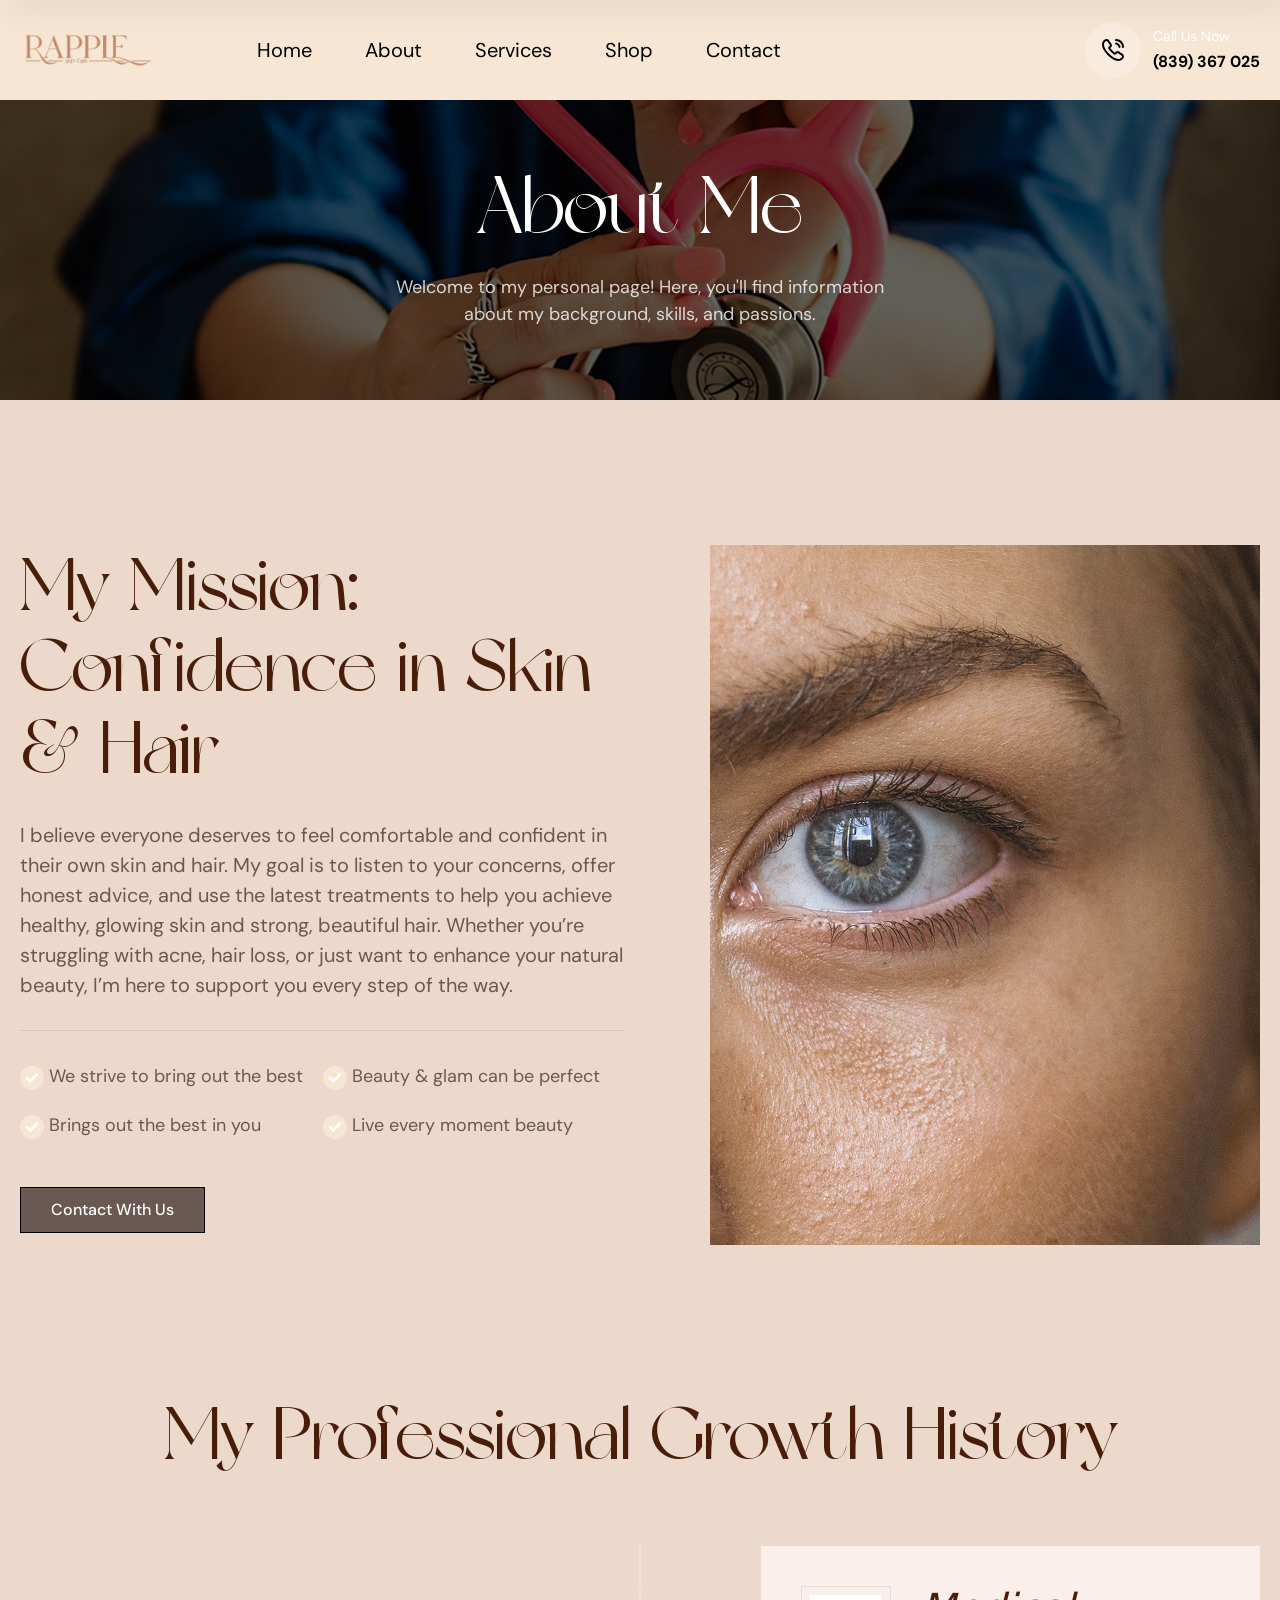
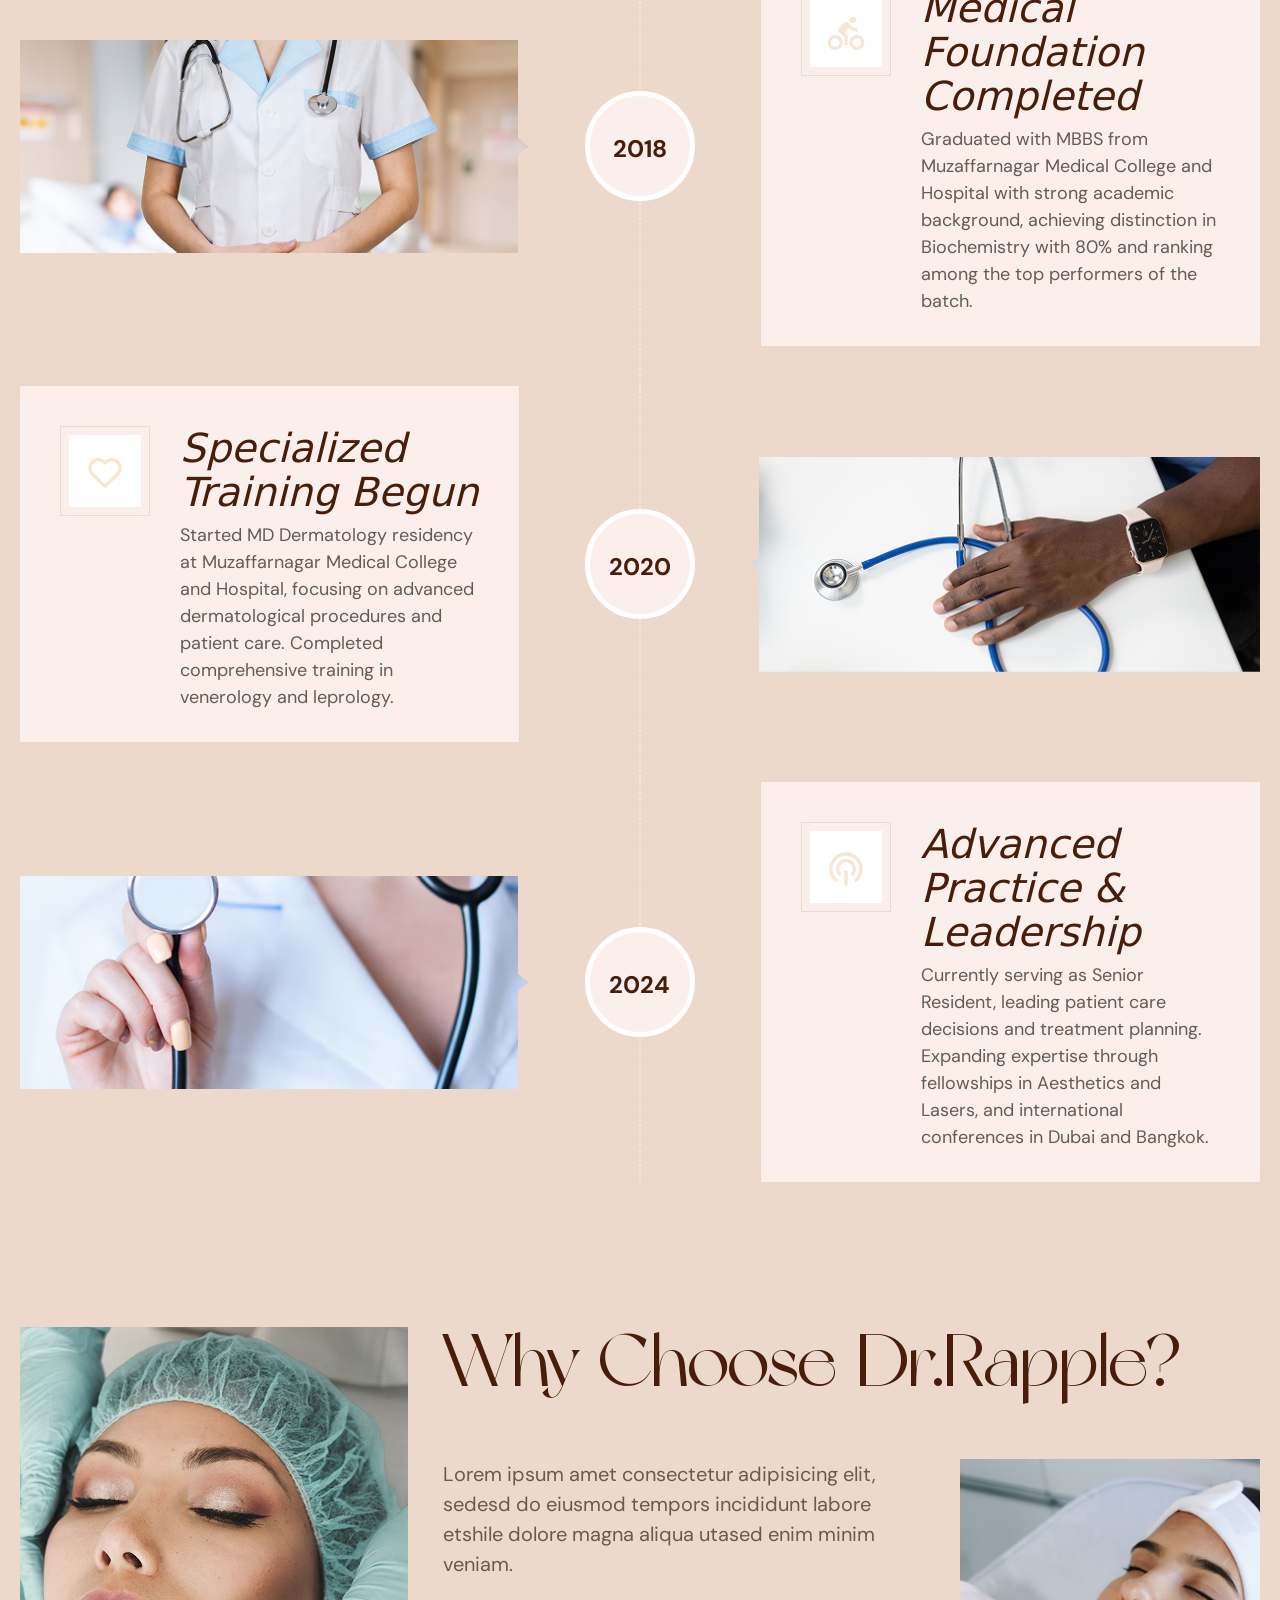
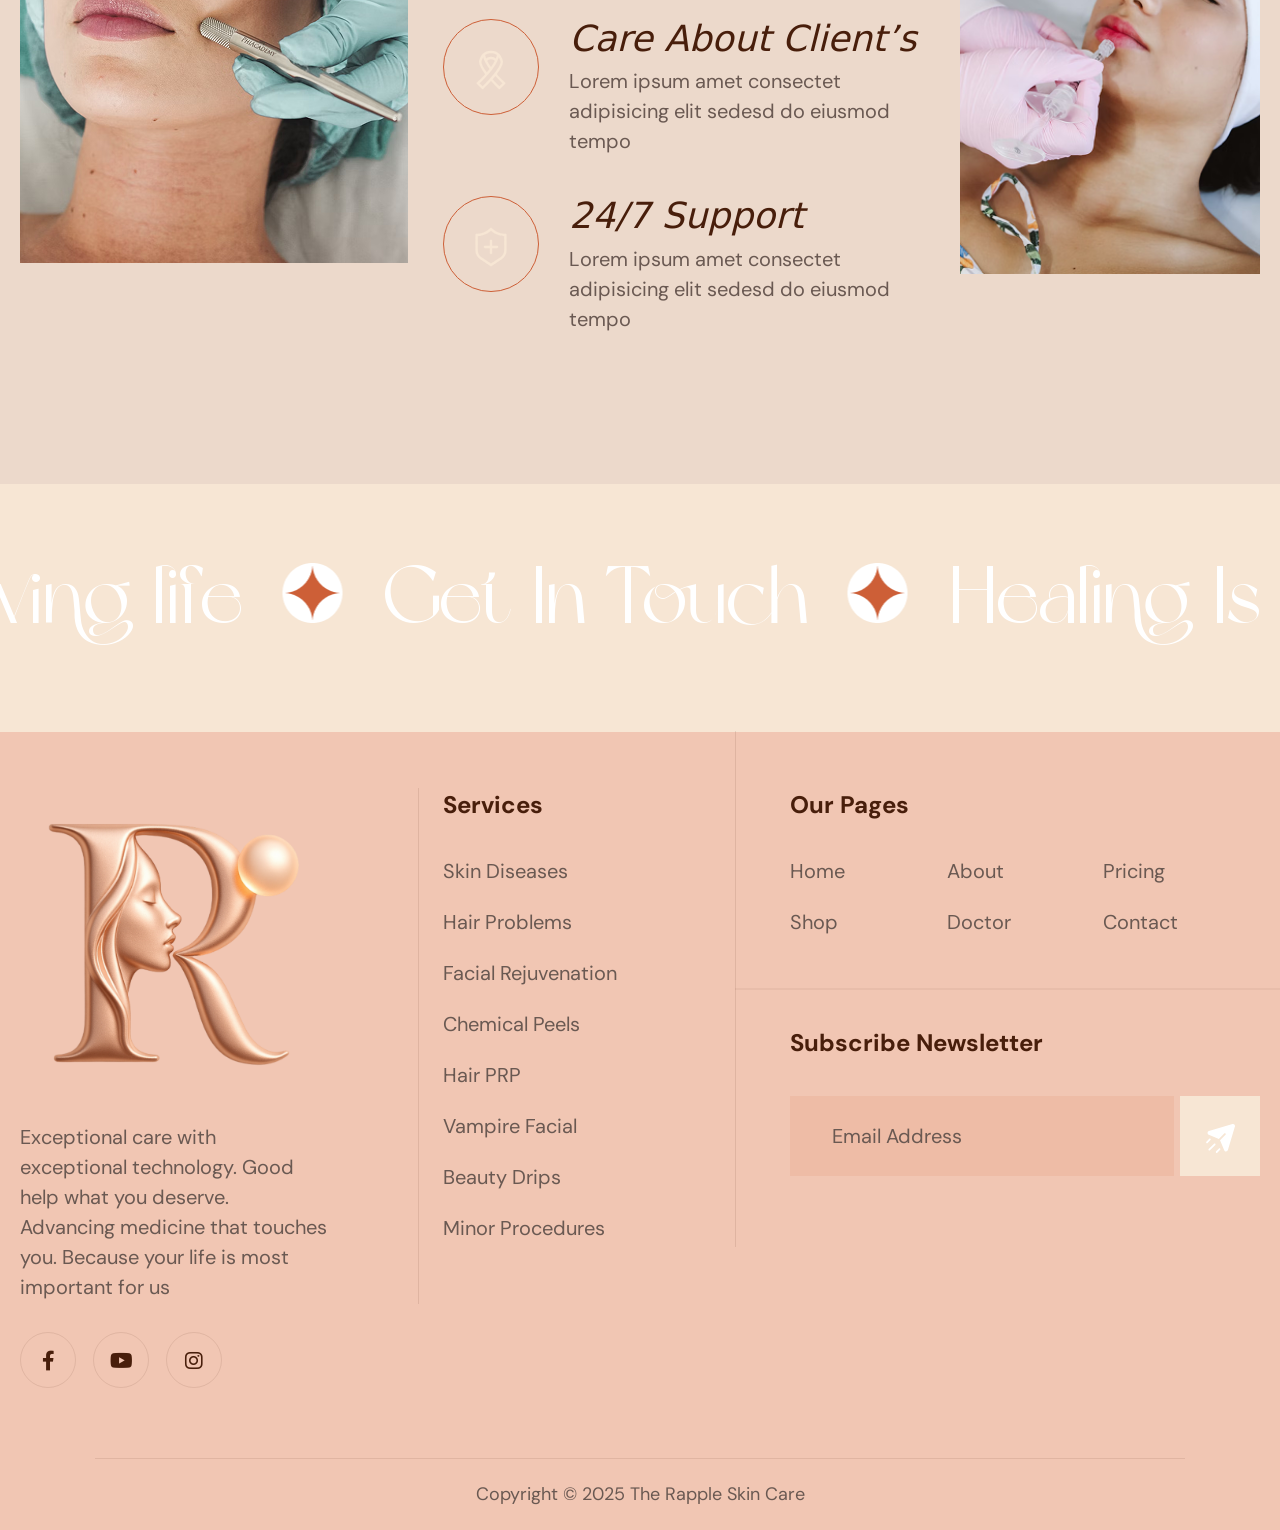
==== commit afa60f82: "changes" ====
--- a/about.html
+++ b/about.html
@@ -818,7 +818,7 @@
                                  </span>
                               </div>
                               <div class="about-3-list-content">
-                                 <h4 class="about-3-list-title">Care About Client’s</h4>
+                                 <h2 class=" font-ovrd">Care About Client’s</h2>
                                  <p>Lorem ipsum amet consectet adipisicing elit sedesd do eiusmod tempo</p>
                               </div>
                            </div>
@@ -834,7 +834,7 @@
                                  </span>
                               </div>
                               <div class="about-3-list-content">
-                                 <h4 class="about-3-list-title">24/7 Support</h4>
+                                 <h2 class=" font-ovrd">24/7 Support</h2>
                                  <p>Lorem ipsum amet consectet adipisicing elit sedesd do eiusmod tempo</p>
                               </div>
                            </div>
